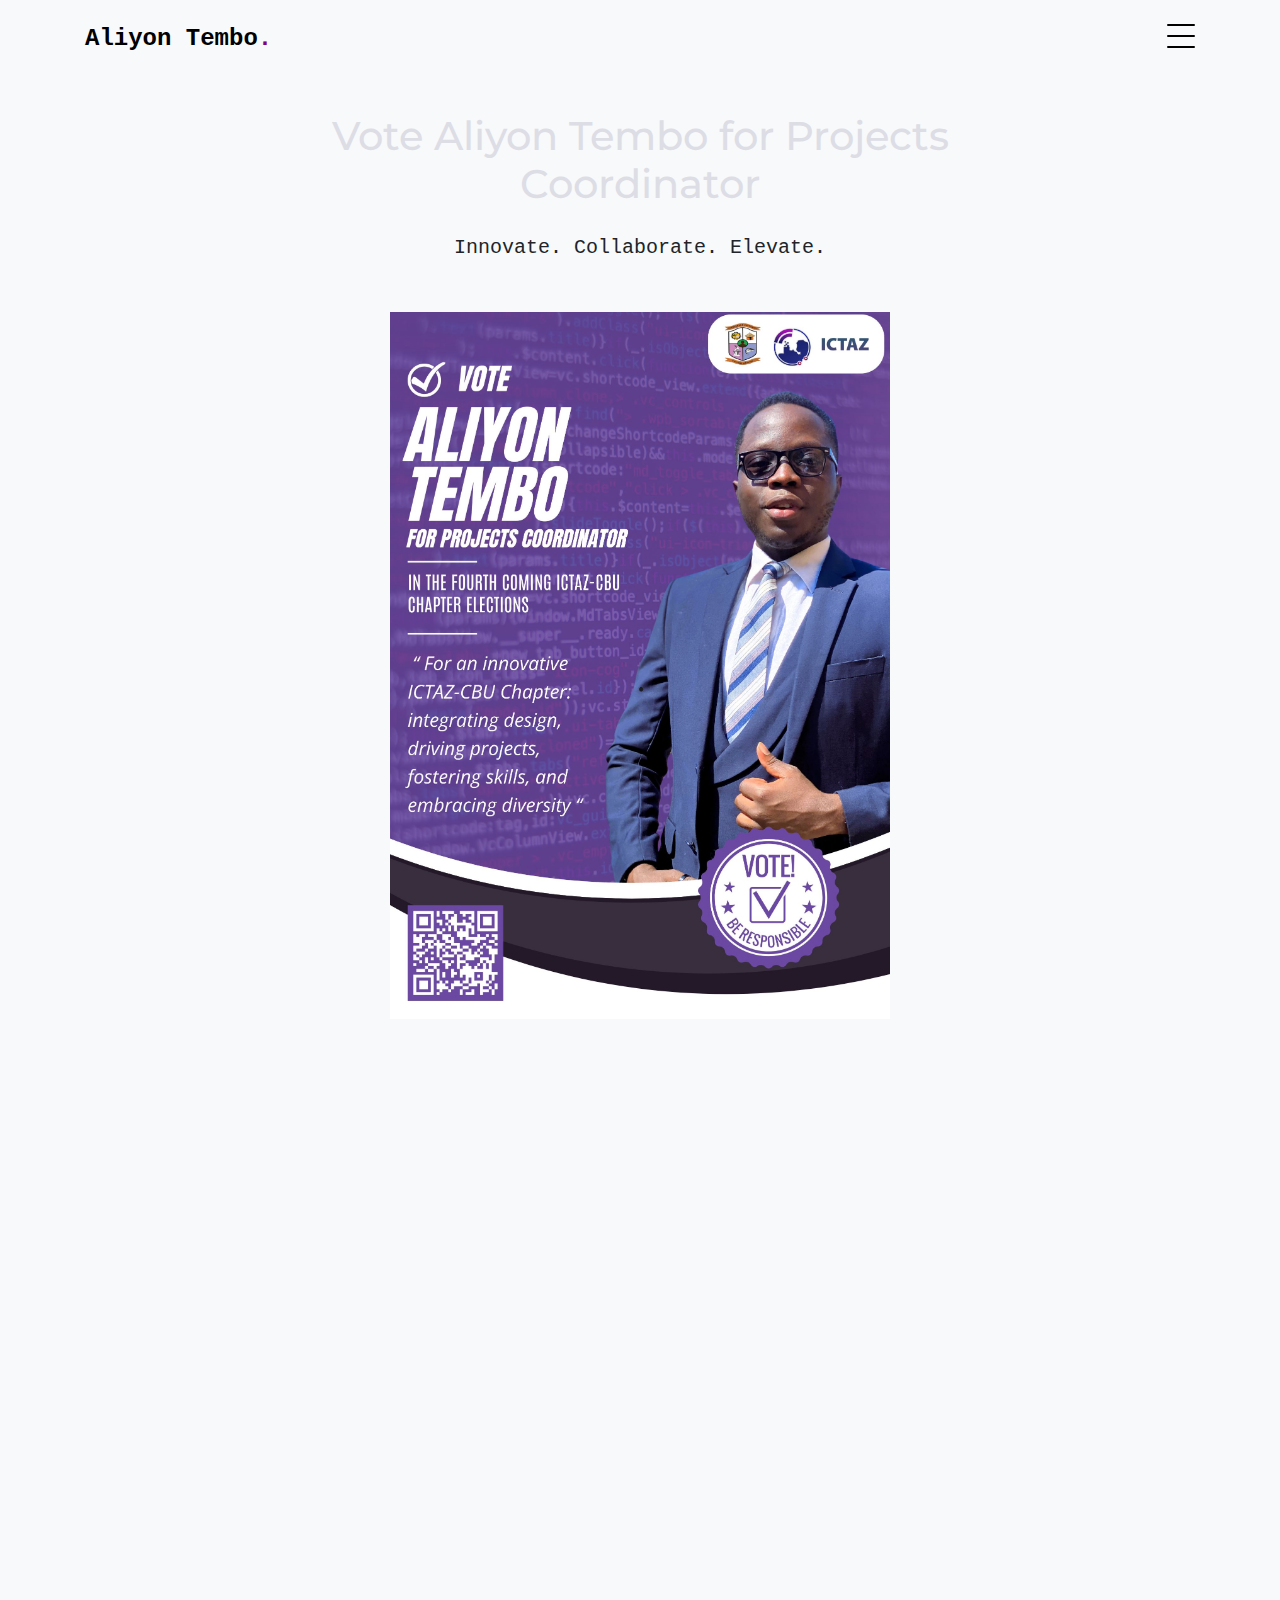
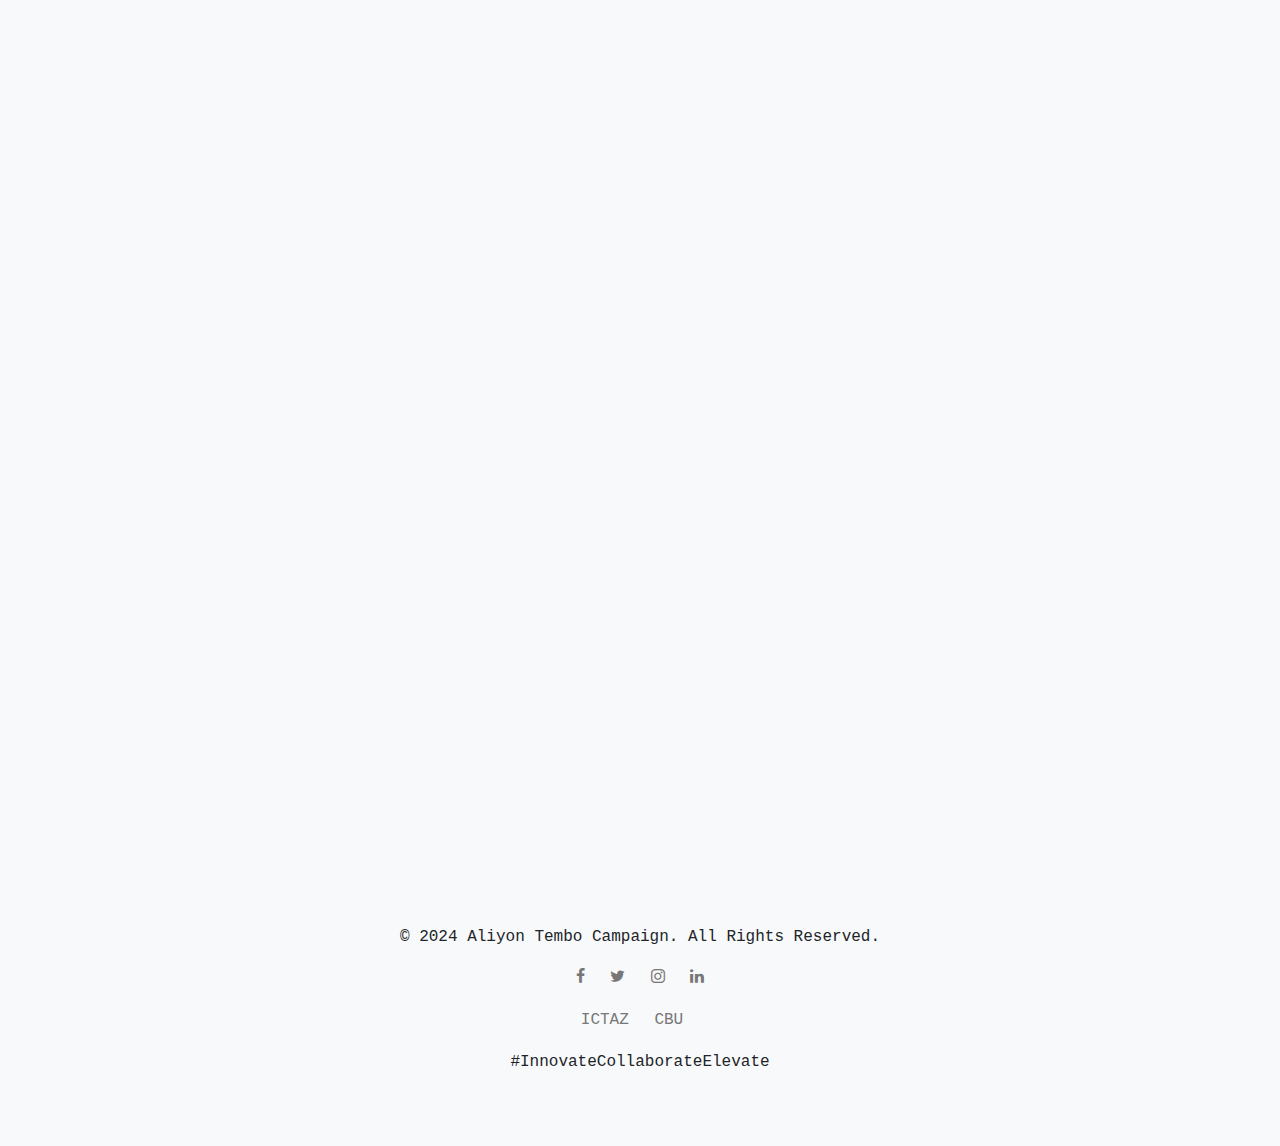
==== campaign.html @ f23f5f71 "updates" ====
<!doctype html>
<html lang="en">

<head>
  <meta charset="utf-8">
  <meta name="viewport" content="width=device-width, initial-scale=1, shrink-to-fit=no">
  <meta name="author" content="Aliyon Tembo">
  <link rel="shortcut icon" href="favicon.png">

  <meta name="description" content="Vote Aliyon Tembo for ICTAZ-CBU Projects Coordinator" />
  <meta name="keywords" content="Aliyon Tembo, ICTAZ-CBU, Projects Coordinator, Election" />

  <link rel="preconnect" href="https://fonts.googleapis.com">
  <link rel="preconnect" href="https://fonts.gstatic.com" crossorigin>
  <link href="https://fonts.googleapis.com/css2?family=Montserrat:wght@400;700&family=PT+Mono&display=swap" rel="stylesheet">

  <link rel="stylesheet" href="css/bootstrap.min.css">
  <link rel="stylesheet" href="css/owl.carousel.min.css">
  <link rel="stylesheet" href="css/owl.theme.default.min.css">
  <link rel="stylesheet" href="css/jquery.fancybox.min.css">
  <link rel="stylesheet" href="fonts/icomoon/style.css">
  <link rel="stylesheet" href="fonts/flaticon/font/flaticon.css">
  <link rel="stylesheet" href="css/aos.css">
  <link rel="stylesheet" href="css/style.css">

  <title>Vote Aliyon Tembo for ICTAZ-CBU Projects Coordinator</title>
  
  <style>
    :root {
      --primary-color: #800080; /* Purple color scheme */
    }
    body {
      background-color: #f8f9fa;
    }
    .bg-primary {
      background-color: var(--primary-color) !important;
    }
    .text-primary {
      color: var(--primary-color) !important;
    }
    .btn-primary {
      background-color: var(--primary-color);
      border-color: var(--primary-color);
    }
    .btn-primary:hover {
      background-color: #660066;
      border-color: #660066;
    }
  </style>
</head>

<body data-spy="scroll" data-target=".site-navbar-target" data-offset="100">

  <div class="site-wrap">

    <div class="site-mobile-menu site-navbar-target">
      <div class="site-mobile-menu-header">
        <div class="site-mobile-menu-close">
          <span class="icofont-close js-menu-toggle"></span>
        </div>
      </div>
      <div class="site-mobile-menu-body"></div>
    </div>
  
    <nav class="site-nav dark mb-5 site-navbar-target">
      <div class="container">
        <div class="site-navigation">
          <a href="#home" class="logo m-0">Aliyon Tembo<span class="text-primary">.</span></a>

          <ul class="js-clone-nav d-none d-lg-inline-none site-menu float-right">
            <li><a href="#home" class="nav-link">Home</a></li>
            <li><a href="#about" class="nav-link">About Aliyon</a></li>
            <li><a href="#vision" class="nav-link">Vision & Goals</a></li>
            <li><a href="#projects" class="nav-link">Projects & Experience</a></li>
            <li><a href="#get-involved" class="nav-link">Get Involved</a></li>
            <li><a href="#contact" class="nav-link">Contact</a></li>
          </ul>

          <a href="#" class="burger ml-auto float-right site-menu-toggle js-menu-toggle d-inline-block d-lg-inline-block" data-toggle="collapse" data-target="#main-navbar">
            <span></span>
          </a>
        </div>
      </div>
    </nav>

    <div class="untree_co-section" id="home">
      <div class="container">
        <div class="row justify-content-center text-center">
          <div class="col-lg-8">
            <h1 class="mb-4" data-aos="fade-up" data-aos-delay="0">Vote Aliyon Tembo for Projects Coordinator</h1>
            <p class="lead mb-5" data-aos="fade-up" data-aos-delay="100">Innovate. Collaborate. Elevate.</p>
            
            <div class="mb-5" data-aos="fade-up" data-aos-delay="200">
              <img src="images/campaign.jpg" alt="Aliyon Tembo" class="img-fluid" style="max-width: 500px;">
            </div>

            <div id="countdown" class="row mb-5">
              <div class="col-6 col-md-3 mb-4" data-aos="fade-up" data-aos-delay="200">
                <div class="card">
                  <div class="card-body">
                    <span id="days" class="h1"></span>
                    <p class="mb-0">Days</p>
                  </div>
                </div>
              </div>
              <div class="col-6 col-md-3 mb-4" data-aos="fade-up" data-aos-delay="300">
                <div class="card">
                  <div class="card-body">
                    <span id="hours" class="h1"></span>
                    <p class="mb-0">Hours</p>
                  </div>
                </div>
              </div>
              <div class="col-6 col-md-3 mb-4" data-aos="fade-up" data-aos-delay="400">
                <div class="card">
                  <div class="card-body">
                    <span id="minutes" class="h1"></span>
                    <p class="mb-0">Minutes</p>
                  </div>
                </div>
              </div>
              <div class="col-6 col-md-3 mb-4" data-aos="fade-up" data-aos-delay="500">
                <div class="card">
                  <div class="card-body">
                    <span id="seconds" class="h1"></span>
                    <p class="mb-0">Seconds</p>
                  </div>
                </div>
              </div>
            </div>
          </div>
        </div>
      </div>
    </div>

    <div class="untree_co-section bg-light" id="about">
      <div class="container">
        <div class="row justify-content-center text-center mb-5">
          <div class="col-lg-8">
            <h2 class="mb-4" data-aos="fade-up" data-aos-delay="0">About Aliyon</h2>
            <p data-aos="fade-up" data-aos-delay="100">Aliyon Tembo is a second-year Computer Engineering student with a passion for technology and innovation. As a UI/UX Designer and Fullstack Developer, Aliyon brings a wealth of experience to the role of Projects Coordinator. Currently serving as a Product Designer at TechIQ, Aliyon is well-equipped to lead ICTAZ-CBU into a new era of technological advancement.</p>
          </div>
        </div>
      </div>
    </div>

    <div class="untree_co-section" id="vision">
      <div class="container">
        <div class="row justify-content-center text-center mb-5">
          <div class="col-lg-8">
            <h2 class="mb-4" data-aos="fade-up" data-aos-delay="0">Vision & Goals</h2>
            <ul class="list-unstyled" data-aos="fade-up" data-aos-delay="100">
              <li>Launching impactful projects</li>
              <li>Fostering innovation</li>
              <li>Building strategic partnerships</li>
              <li>Promoting inclusive skill development</li>
              <li>Championing diversity and inclusion</li>
            </ul>
            <p data-aos="fade-up" data-aos-delay="200">Our ultimate goal is to position ICTAZ-CBU as a leader in technology and innovation, setting new standards for excellence in the field.</p>
          </div>
        </div>
      </div>
    </div>

    <div class="untree_co-section bg-light" id="projects">
      <div class="container">
        <div class="row justify-content-center text-center mb-5">
          <div class="col-lg-8">
            <h2 class="mb-4" data-aos="fade-up" data-aos-delay="0">Projects & Experience</h2>
            <p data-aos="fade-up" data-aos-delay="100">Aliyon has a proven track record of leading successful projects, including the NIKE Dropshipping project in Sweden. This international experience demonstrates Aliyon's ability to manage complex initiatives and collaborate across borders.</p>
            <!-- Add more projects and experiences here -->
          </div>
        </div>
      </div>
    </div>

    <div class="untree_co-section" id="get-involved">
      <div class="container">
        <div class="row justify-content-center text-center mb-5">
          <div class="col-lg-8">
            <h2 class="mb-4" data-aos="fade-up" data-aos-delay="0">Get Involved</h2>
            <p data-aos="fade-up" data-aos-delay="100">Join our campaign and help shape the future of ICTAZ-CBU! Sign up to volunteer or support our initiatives.</p>
            <form class="subscribe-form" data-aos="fade-up" data-aos-delay="200">
              <div class="form-group">
                <input type="email" class="form-control" placeholder="Enter your email">
                <button type="submit" class="btn btn-primary">Join the Team</button>
              </div>
            </form>
          </div>
        </div>
      </div>
    </div>

    <div class="untree_co-section bg-light" id="contact">
      <div class="container">
        <div class="row justify-content-center text-center mb-5">
          <div class="col-lg-8">
            <h2 class="mb-4" data-aos="fade-up" data-aos-delay="0">Contact Us</h2>
            <p data-aos="fade-up" data-aos-delay="100">Have questions or want to learn more? Get in touch with us!</p>
            <form class="contact-form" data-aos="fade-up" data-aos-delay="200">
              <div class="form-group">
                <input type="text" class="form-control" placeholder="Your Name">
              </div>
              <div class="form-group">
                <input type="email" class="form-control" placeholder="Your Email">
              </div>
              <div class="form-group">
                <textarea class="form-control" rows="5" placeholder="Your Message"></textarea>
              </div>
              <button type="submit" class="btn btn-primary">Send Message</button>
            </form>
          </div>
        </div>
      </div>
    </div>

    <div class="site-footer">
      <div class="container">
        <div class="row mt-5">
          <div class="col-12 text-center">
            <p class="mb-0">&copy; 2024 Aliyon Tembo Campaign. All Rights Reserved.</p>
            <p class="mb-0 mt-3">
              <a href="#" class="mr-3"><span class="icon-facebook"></span></a>
              <a href="#" class="mr-3"><span class="icon-twitter"></span></a>
              <a href="#" class="mr-3"><span class="icon-instagram"></span></a>
              <a href="#"><span class="icon-linkedin"></span></a>
            </p>
            <p class="mb-0 mt-3">
              <a href="https://ictaz.org/" target="_blank" class="mr-3">ICTAZ</a>
              <a href="https://www.cbu.ac.zm/" target="_blank" class="mr-3">CBU</a>
            </p>
            <p class="mb-0 mt-3">#InnovateCollaborateElevate</p>
          </div>
        </div>
      </div>
    </div>

  </div>

  <script src="js/jquery-3.4.1.min.js"></script>
  <script src="js/popper.min.js"></script>
  <script src="js/bootstrap.min.js"></script>
  <script src="js/owl.carousel.min.js"></script>
  <script src="js/aos.js"></script>
  <script src="js/custom.js"></script>
  
  <script>
    // Set the date we're counting down to (replace with actual election date)
    var countDownDate = new Date("August 9, 2024 00:00:00").getTime();

    // Update the countdown every 1 second
    var x = setInterval(function() {
      var now = new Date().getTime();
      var distance = countDownDate - now;

      var days = Math.floor(distance / (1000 * 60 * 60 * 24));
      var hours = Math.floor((distance % (1000 * 60 * 60 * 24)) / (1000 * 60 * 60));
      var minutes = Math.floor((distance % (1000 * 60 * 60)) / (1000 * 60));
      var seconds = Math.floor((distance % (1000 * 60)) / 1000);

      document.getElementById("days").innerHTML = days;
      document.getElementById("hours").innerHTML = hours;
      document.getElementById("minutes").innerHTML = minutes;
      document.getElementById("seconds").innerHTML = seconds;

      if (distance < 0) {
        clearInterval(x);
        document.getElementById("countdown").innerHTML = "ELECTION DAY";
      }
    }, 1000);
  </script>

</body>

</html>
---- fonts/icomoon/style.css ----
@font-face {
  font-family: 'icomoon';
  src:  url('fonts/icomoon.eot?10si43');
  src:  url('fonts/icomoon.eot?10si43#iefix') format('embedded-opentype'),
    url('fonts/icomoon.ttf?10si43') format('truetype'),
    url('fonts/icomoon.woff?10si43') format('woff'),
    url('fonts/icomoon.svg?10si43#icomoon') format('svg');
  font-weight: normal;
  font-style: normal;
}

[class^="icon-"], [class*=" icon-"] {
  /* use !important to prevent issues with browser extensions that change fonts */
  font-family: 'icomoon' !important;
  speak: none;
  font-style: normal;
  font-weight: normal;
  font-variant: normal;
  text-transform: none;
  line-height: 1;

  /* Better Font Rendering =========== */
  -webkit-font-smoothing: antialiased;
  -moz-osx-font-smoothing: grayscale;
}

.icon-asterisk:before {
  content: "\f069";
}
.icon-plus:before {
  content: "\f067";
}
.icon-question:before {
  content: "\f128";
}
.icon-minus:before {
  content: "\f068";
}
.icon-glass:before {
  content: "\f000";
}
.icon-music:before {
  content: "\f001";
}
.icon-search:before {
  content: "\f002";
}
.icon-envelope-o:before {
  content: "\f003";
}
.icon-heart:before {
  content: "\f004";
}
.icon-star:before {
  content: "\f005";
}
.icon-star-o:before {
  content: "\f006";
}
.icon-user:before {
  content: "\f007";
}
.icon-film:before {
  content: "\f008";
}
.icon-th-large:before {
  content: "\f009";
}
.icon-th:before {
  content: "\f00a";
}
.icon-th-list:before {
  content: "\f00b";
}
.icon-check:before {
  content: "\f00c";
}
.icon-close:before {
  content: "\f00d";
}
.icon-remove:before {
  content: "\f00d";
}
.icon-times:before {
  content: "\f00d";
}
.icon-search-plus:before {
  content: "\f00e";
}
.icon-search-minus:before {
  content: "\f010";
}
.icon-power-off:before {
  content: "\f011";
}
.icon-signal:before {
  content: "\f012";
}
.icon-cog:before {
  content: "\f013";
}
.icon-gear:before {
  content: "\f013";
}
.icon-trash-o:before {
  content: "\f014";
}
.icon-home:before {
  content: "\f015";
}
.icon-file-o:before {
  content: "\f016";
}
.icon-clock-o:before {
  content: "\f017";
}
.icon-road:before {
  content: "\f018";
}
.icon-download:before {
  content: "\f019";
}
.icon-arrow-circle-o-down:before {
  content: "\f01a";
}
.icon-arrow-circle-o-up:before {
  content: "\f01b";
}
.icon-inbox:before {
  content: "\f01c";
}
.icon-play-circle-o:before {
  content: "\f01d";
}
.icon-repeat:before {
  content: "\f01e";
}
.icon-rotate-right:before {
  content: "\f01e";
}
.icon-refresh:before {
  content: "\f021";
}
.icon-list-alt:before {
  content: "\f022";
}
.icon-lock:before {
  content: "\f023";
}
.icon-flag:before {
  content: "\f024";
}
.icon-headphones:before {
  content: "\f025";
}
.icon-volume-off:before {
  content: "\f026";
}
.icon-volume-down:before {
  content: "\f027";
}
.icon-volume-up:before {
  content: "\f028";
}
.icon-qrcode:before {
  content: "\f029";
}
.icon-barcode:before {
  content: "\f02a";
}
.icon-tag:before {
  content: "\f02b";
}
.icon-tags:before {
  content: "\f02c";
}
.icon-book:before {
  content: "\f02d";
}
.icon-bookmark:before {
  content: "\f02e";
}
.icon-print:before {
  content: "\f02f";
}
.icon-camera:before {
  content: "\f030";
}
.icon-font:before {
  content: "\f031";
}
.icon-bold:before {
  content: "\f032";
}
.icon-italic:before {
  content: "\f033";
}
.icon-text-height:before {
  content: "\f034";
}
.icon-text-width:before {
  content: "\f035";
}
.icon-align-left:before {
  content: "\f036";
}
.icon-align-center:before {
  content: "\f037";
}
.icon-align-right:before {
  content: "\f038";
}
.icon-align-justify:before {
  content: "\f039";
}
.icon-list:before {
  content: "\f03a";
}
.icon-dedent:before {
  content: "\f03b";
}
.icon-outdent:before {
  content: "\f03b";
}
.icon-indent:before {
  content: "\f03c";
}
.icon-video-camera:before {
  content: "\f03d";
}
.icon-image:before {
  content: "\f03e";
}
.icon-photo:before {
  content: "\f03e";
}
.icon-picture-o:before {
  content: "\f03e";
}
.icon-pencil:before {
  content: "\f040";
}
.icon-map-marker:before {
  content: "\f041";
}
.icon-adjust:before {
  content: "\f042";
}
.icon-tint:before {
  content: "\f043";
}
.icon-edit:before {
  content: "\f044";
}
.icon-pencil-square-o:before {
  content: "\f044";
}
.icon-share-square-o:before {
  content: "\f045";
}
.icon-check-square-o:before {
  content: "\f046";
}
.icon-arrows:before {
  content: "\f047";
}
.icon-step-backward:before {
  content: "\f048";
}
.icon-fast-backward:before {
  content: "\f049";
}
.icon-backward:before {
  content: "\f04a";
}
.icon-play:before {
  content: "\f04b";
}
.icon-pause:before {
  content: "\f04c";
}
.icon-stop:before {
  content: "\f04d";
}
.icon-forward:before {
  content: "\f04e";
}
.icon-fast-forward:before {
  content: "\f050";
}
.icon-step-forward:before {
  content: "\f051";
}
.icon-eject:before {
  content: "\f052";
}
.icon-chevron-left:before {
  content: "\f053";
}
.icon-chevron-right:before {
  content: "\f054";
}
.icon-plus-circle:before {
  content: "\f055";
}
.icon-minus-circle:before {
  content: "\f056";
}
.icon-times-circle:before {
  content: "\f057";
}
.icon-check-circle:before {
  content: "\f058";
}
.icon-question-circle:before {
  content: "\f059";
}
.icon-info-circle:before {
  content: "\f05a";
}
.icon-crosshairs:before {
  content: "\f05b";
}
.icon-times-circle-o:before {
  content: "\f05c";
}
.icon-check-circle-o:before {
  content: "\f05d";
}
.icon-ban:before {
  content: "\f05e";
}
.icon-arrow-left:before {
  content: "\f060";
}
.icon-arrow-right:before {
  content: "\f061";
}
.icon-arrow-up:before {
  content: "\f062";
}
.icon-arrow-down:before {
  content: "\f063";
}
.icon-mail-forward:before {
  content: "\f064";
}
.icon-share:before {
  content: "\f064";
}
.icon-expand:before {
  content: "\f065";
}
.icon-compress:before {
  content: "\f066";
}
.icon-exclamation-circle:before {
  content: "\f06a";
}
.icon-gift:before {
  content: "\f06b";
}
.icon-leaf:before {
  content: "\f06c";
}
.icon-fire:before {
  content: "\f06d";
}
.icon-eye:before {
  content: "\f06e";
}
.icon-eye-slash:before {
  content: "\f070";
}
.icon-exclamation-triangle:before {
  content: "\f071";
}
.icon-warning:before {
  content: "\f071";
}
.icon-plane:before {
  content: "\f072";
}
.icon-calendar:before {
  content: "\f073";
}
.icon-random:before {
  content: "\f074";
}
.icon-comment:before {
  content: "\f075";
}
.icon-magnet:before {
  content: "\f076";
}
.icon-chevron-up:before {
  content: "\f077";
}
.icon-chevron-down:before {
  content: "\f078";
}
.icon-retweet:before {
  content: "\f079";
}
.icon-shopping-cart:before {
  content: "\f07a";
}
.icon-folder:before {
  content: "\f07b";
}
.icon-folder-open:before {
  content: "\f07c";
}
.icon-arrows-v:before {
  content: "\f07d";
}
.icon-arrows-h:before {
  content: "\f07e";
}
.icon-bar-chart:before {
  content: "\f080";
}
.icon-bar-chart-o:before {
  content: "\f080";
}
.icon-twitter-square:before {
  content: "\f081";
}
.icon-facebook-square:before {
  content: "\f082";
}
.icon-camera-retro:before {
  content: "\f083";
}
.icon-key:before {
  content: "\f084";
}
.icon-cogs:before {
  content: "\f085";
}
.icon-gears:before {
  content: "\f085";
}
.icon-comments:before {
  content: "\f086";
}
.icon-thumbs-o-up:before {
  content: "\f087";
}
.icon-thumbs-o-down:before {
  content: "\f088";
}
.icon-star-half:before {
  content: "\f089";
}
.icon-heart-o:before {
  content: "\f08a";
}
.icon-sign-out:before {
  content: "\f08b";
}
.icon-linkedin-square:before {
  content: "\f08c";
}
.icon-thumb-tack:before {
  content: "\f08d";
}
.icon-external-link:before {
  content: "\f08e";
}
.icon-sign-in:before {
  content: "\f090";
}
.icon-trophy:before {
  content: "\f091";
}
.icon-github-square:before {
  content: "\f092";
}
.icon-upload:before {
  content: "\f093";
}
.icon-lemon-o:before {
  content: "\f094";
}
.icon-phone:before {
  content: "\f095";
}
.icon-square-o:before {
  content: "\f096";
}
.icon-bookmark-o:before {
  content: "\f097";
}
.icon-phone-square:before {
  content: "\f098";
}
.icon-twitter:before {
  content: "\f099";
}
.icon-facebook:before {
  content: "\f09a";
}
.icon-facebook-f:before {
  content: "\f09a";
}
.icon-github:before {
  content: "\f09b";
}
.icon-unlock:before {
  content: "\f09c";
}
.icon-credit-card:before {
  content: "\f09d";
}
.icon-feed:before {
  content: "\f09e";
}
.icon-rss:before {
  content: "\f09e";
}
.icon-hdd-o:before {
  content: "\f0a0";
}
.icon-bullhorn:before {
  content: "\f0a1";
}
.icon-bell-o:before {
  content: "\f0a2";
}
.icon-certificate:before {
  content: "\f0a3";
}
.icon-hand-o-right:before {
  content: "\f0a4";
}
.icon-hand-o-left:before {
  content: "\f0a5";
}
.icon-hand-o-up:before {
  content: "\f0a6";
}
.icon-hand-o-down:before {
  content: "\f0a7";
}
.icon-arrow-circle-left:before {
  content: "\f0a8";
}
.icon-arrow-circle-right:before {
  content: "\f0a9";
}
.icon-arrow-circle-up:before {
  content: "\f0aa";
}
.icon-arrow-circle-down:before {
  content: "\f0ab";
}
.icon-globe:before {
  content: "\f0ac";
}
.icon-wrench:before {
  content: "\f0ad";
}
.icon-tasks:before {
  content: "\f0ae";
}
.icon-filter:before {
  content: "\f0b0";
}
.icon-briefcase:before {
  content: "\f0b1";
}
.icon-arrows-alt:before {
  content: "\f0b2";
}
.icon-group:before {
  content: "\f0c0";
}
.icon-users:before {
  content: "\f0c0";
}
.icon-chain:before {
  content: "\f0c1";
}
.icon-link:before {
  content: "\f0c1";
}
.icon-cloud:before {
  content: "\f0c2";
}
.icon-flask:before {
  content: "\f0c3";
}
.icon-cut:before {
  content: "\f0c4";
}
.icon-scissors:before {
  content: "\f0c4";
}
.icon-copy:before {
  content: "\f0c5";
}
.icon-files-o:before {
  content: "\f0c5";
}
.icon-paperclip:before {
  content: "\f0c6";
}
.icon-floppy-o:before {
  content: "\f0c7";
}
.icon-save:before {
  content: "\f0c7";
}
.icon-square:before {
  content: "\f0c8";
}
.icon-bars:before {
  content: "\f0c9";
}
.icon-navicon:before {
  content: "\f0c9";
}
.icon-reorder:before {
  content: "\f0c9";
}
.icon-list-ul:before {
  content: "\f0ca";
}
.icon-list-ol:before {
  content: "\f0cb";
}
.icon-strikethrough:before {
  content: "\f0cc";
}
.icon-underline:before {
  content: "\f0cd";
}
.icon-table:before {
  content: "\f0ce";
}
.icon-magic:before {
  content: "\f0d0";
}
.icon-truck:before {
  content: "\f0d1";
}
.icon-pinterest:before {
  content: "\f0d2";
}
.icon-pinterest-square:before {
  content: "\f0d3";
}
.icon-google-plus-square:before {
  content: "\f0d4";
}
.icon-google-plus:before {
  content: "\f0d5";
}
.icon-money:before {
  content: "\f0d6";
}
.icon-caret-down:before {
  content: "\f0d7";
}
.icon-caret-up:before {
  content: "\f0d8";
}
.icon-caret-left:before {
  content: "\f0d9";
}
.icon-caret-right:before {
  content: "\f0da";
}
.icon-columns:before {
  content: "\f0db";
}
.icon-sort:before {
  content: "\f0dc";
}
.icon-unsorted:before {
  content: "\f0dc";
}
.icon-sort-desc:before {
  content: "\f0dd";
}
.icon-sort-down:before {
  content: "\f0dd";
}
.icon-sort-asc:before {
  content: "\f0de";
}
.icon-sort-up:before {
  content: "\f0de";
}
.icon-envelope:before {
  content: "\f0e0";
}
.icon-linkedin:before {
  content: "\f0e1";
}
.icon-rotate-left:before {
  content: "\f0e2";
}
.icon-undo:before {
  content: "\f0e2";
}
.icon-gavel:before {
  content: "\f0e3";
}
.icon-legal:before {
  content: "\f0e3";
}
.icon-dashboard:before {
  content: "\f0e4";
}
.icon-tachometer:before {
  content: "\f0e4";
}
.icon-comment-o:before {
  content: "\f0e5";
}
.icon-comments-o:before {
  content: "\f0e6";
}
.icon-bolt:before {
  content: "\f0e7";
}
.icon-flash:before {
  content: "\f0e7";
}
.icon-sitemap:before {
  content: "\f0e8";
}
.icon-umbrella:before {
  content: "\f0e9";
}
.icon-clipboard:before {
  content: "\f0ea";
}
.icon-paste:before {
  content: "\f0ea";
}
.icon-lightbulb-o:before {
  content: "\f0eb";
}
.icon-exchange:before {
  content: "\f0ec";
}
.icon-cloud-download:before {
  content: "\f0ed";
}
.icon-cloud-upload:before {
  content: "\f0ee";
}
.icon-user-md:before {
  content: "\f0f0";
}
.icon-stethoscope:before {
  content: "\f0f1";
}
.icon-suitcase:before {
  content: "\f0f2";
}
.icon-bell:before {
  content: "\f0f3";
}
.icon-coffee:before {
  content: "\f0f4";
}
.icon-cutlery:before {
  content: "\f0f5";
}
.icon-file-text-o:before {
  content: "\f0f6";
}
.icon-building-o:before {
  content: "\f0f7";
}
.icon-hospital-o:before {
  content: "\f0f8";
}
.icon-ambulance:before {
  content: "\f0f9";
}
.icon-medkit:before {
  content: "\f0fa";
}
.icon-fighter-jet:before {
  content: "\f0fb";
}
.icon-beer:before {
  content: "\f0fc";
}
.icon-h-square:before {
  content: "\f0fd";
}
.icon-plus-square:before {
  content: "\f0fe";
}
.icon-angle-double-left:before {
  content: "\f100";
}
.icon-angle-double-right:before {
  content: "\f101";
}
.icon-angle-double-up:before {
  content: "\f102";
}
.icon-angle-double-down:before {
  content: "\f103";
}
.icon-angle-left:before {
  content: "\f104";
}
.icon-angle-right:before {
  content: "\f105";
}
.icon-angle-up:before {
  content: "\f106";
}
.icon-angle-down:before {
  content: "\f107";
}
.icon-desktop:before {
  content: "\f108";
}
.icon-laptop:before {
  content: "\f109";
}
.icon-tablet:before {
  content: "\f10a";
}
.icon-mobile:before {
  content: "\f10b";
}
.icon-mobile-phone:before {
  content: "\f10b";
}
.icon-circle-o:before {
  content: "\f10c";
}
.icon-quote-left:before {
  content: "\f10d";
}
.icon-quote-right:before {
  content: "\f10e";
}
.icon-spinner:before {
  content: "\f110";
}
.icon-circle:before {
  content: "\f111";
}
.icon-mail-reply:before {
  content: "\f112";
}
.icon-reply:before {
  content: "\f112";
}
.icon-github-alt:before {
  content: "\f113";
}
.icon-folder-o:before {
  content: "\f114";
}
.icon-folder-open-o:before {
  content: "\f115";
}
.icon-smile-o:before {
  content: "\f118";
}
.icon-frown-o:before {
  content: "\f119";
}
.icon-meh-o:before {
  content: "\f11a";
}
.icon-gamepad:before {
  content: "\f11b";
}
.icon-keyboard-o:before {
  content: "\f11c";
}
.icon-flag-o:before {
  content: "\f11d";
}
.icon-flag-checkered:before {
  content: "\f11e";
}
.icon-terminal:before {
  content: "\f120";
}
.icon-code:before {
  content: "\f121";
}
.icon-mail-reply-all:before {
  content: "\f122";
}
.icon-reply-all:before {
  content: "\f122";
}
.icon-star-half-empty:before {
  content: "\f123";
}
.icon-star-half-full:before {
  content: "\f123";
}
.icon-star-half-o:before {
  content: "\f123";
}
.icon-location-arrow:before {
  content: "\f124";
}
.icon-crop:before {
  content: "\f125";
}
.icon-code-fork:before {
  content: "\f126";
}
.icon-chain-broken:before {
  content: "\f127";
}
.icon-unlink:before {
  content: "\f127";
}
.icon-info:before {
  content: "\f129";
}
.icon-exclamation:before {
  content: "\f12a";
}
.icon-superscript:before {
  content: "\f12b";
}
.icon-subscript:before {
  content: "\f12c";
}
.icon-eraser:before {
  content: "\f12d";
}
.icon-puzzle-piece:before {
  content: "\f12e";
}
.icon-microphone:before {
  content: "\f130";
}
.icon-microphone-slash:before {
  content: "\f131";
}
.icon-shield:before {
  content: "\f132";
}
.icon-calendar-o:before {
  content: "\f133";
}
.icon-fire-extinguisher:before {
  content: "\f134";
}
.icon-rocket:before {
  content: "\f135";
}
.icon-maxcdn:before {
  content: "\f136";
}
.icon-chevron-circle-left:before {
  content: "\f137";
}
.icon-chevron-circle-right:before {
  content: "\f138";
}
.icon-chevron-circle-up:before {
  content: "\f139";
}
.icon-chevron-circle-down:before {
  content: "\f13a";
}
.icon-html5:before {
  content: "\f13b";
}
.icon-css3:before {
  content: "\f13c";
}
.icon-anchor:before {
  content: "\f13d";
}
.icon-unlock-alt:before {
  content: "\f13e";
}
.icon-bullseye:before {
  content: "\f140";
}
.icon-ellipsis-h:before {
  content: "\f141";
}
.icon-ellipsis-v:before {
  content: "\f142";
}
.icon-rss-square:before {
  content: "\f143";
}
.icon-play-circle:before {
  content: "\f144";
}
.icon-ticket:before {
  content: "\f145";
}
.icon-minus-square:before {
  content: "\f146";
}
.icon-minus-square-o:before {
  content: "\f147";
}
.icon-level-up:before {
  content: "\f148";
}
.icon-level-down:before {
  content: "\f149";
}
.icon-check-square:before {
  content: "\f14a";
}
.icon-pencil-square:before {
  content: "\f14b";
}
.icon-external-link-square:before {
  content: "\f14c";
}
.icon-share-square:before {
  content: "\f14d";
}
.icon-compass:before {
  content: "\f14e";
}
.icon-caret-square-o-down:before {
  content: "\f150";
}
.icon-toggle-down:before {
  content: "\f150";
}
.icon-caret-square-o-up:before {
  content: "\f151";
}
.icon-toggle-up:before {
  content: "\f151";
}
.icon-caret-square-o-right:before {
  content: "\f152";
}
.icon-toggle-right:before {
  content: "\f152";
}
.icon-eur:before {
  content: "\f153";
}
.icon-euro:before {
  content: "\f153";
}
.icon-gbp:before {
  content: "\f154";
}
.icon-dollar:before {
  content: "\f155";
}
.icon-usd:before {
  content: "\f155";
}
.icon-inr:before {
  content: "\f156";
}
.icon-rupee:before {
  content: "\f156";
}
.icon-cny:before {
  content: "\f157";
}
.icon-jpy:before {
  content: "\f157";
}
.icon-rmb:before {
  content: "\f157";
}
.icon-yen:before {
  content: "\f157";
}
.icon-rouble:before {
  content: "\f158";
}
.icon-rub:before {
  content: "\f158";
}
.icon-ruble:before {
  content: "\f158";
}
.icon-krw:before {
  content: "\f159";
}
.icon-won:before {
  content: "\f159";
}
.icon-bitcoin:before {
  content: "\f15a";
}
.icon-btc:before {
  content: "\f15a";
}
.icon-file:before {
  content: "\f15b";
}
.icon-file-text:before {
  content: "\f15c";
}
.icon-sort-alpha-asc:before {
  content: "\f15d";
}
.icon-sort-alpha-desc:before {
  content: "\f15e";
}
.icon-sort-amount-asc:before {
  content: "\f160";
}
.icon-sort-amount-desc:before {
  content: "\f161";
}
.icon-sort-numeric-asc:before {
  content: "\f162";
}
.icon-sort-numeric-desc:before {
  content: "\f163";
}
.icon-thumbs-up:before {
  content: "\f164";
}
.icon-thumbs-down:before {
  content: "\f165";
}
.icon-youtube-square:before {
  content: "\f166";
}
.icon-youtube:before {
  content: "\f167";
}
.icon-xing:before {
  content: "\f168";
}
.icon-xing-square:before {
  content: "\f169";
}
.icon-youtube-play:before {
  content: "\f16a";
}
.icon-dropbox:before {
  content: "\f16b";
}
.icon-stack-overflow:before {
  content: "\f16c";
}
.icon-instagram:before {
  content: "\f16d";
}
.icon-flickr:before {
  content: "\f16e";
}
.icon-adn:before {
  content: "\f170";
}
.icon-bitbucket:before {
  content: "\f171";
}
.icon-bitbucket-square:before {
  content: "\f172";
}
.icon-tumblr:before {
  content: "\f173";
}
.icon-tumblr-square:before {
  content: "\f174";
}
.icon-long-arrow-down:before {
  content: "\f175";
}
.icon-long-arrow-up:before {
  content: "\f176";
}
.icon-long-arrow-left:before {
  content: "\f177";
}
.icon-long-arrow-right:before {
  content: "\f178";
}
.icon-apple:before {
  content: "\f179";
}
.icon-windows:before {
  content: "\f17a";
}
.icon-android:before {
  content: "\f17b";
}
.icon-linux:before {
  content: "\f17c";
}
.icon-dribbble:before {
  content: "\f17d";
}
.icon-skype:before {
  content: "\f17e";
}
.icon-foursquare:before {
  content: "\f180";
}
.icon-trello:before {
  content: "\f181";
}
.icon-female:before {
  content: "\f182";
}
.icon-male:before {
  content: "\f183";
}
.icon-gittip:before {
  content: "\f184";
}
.icon-gratipay:before {
  content: "\f184";
}
.icon-sun-o:before {
  content: "\f185";
}
.icon-moon-o:before {
  content: "\f186";
}
.icon-archive:before {
  content: "\f187";
}
.icon-bug:before {
  content: "\f188";
}
.icon-vk:before {
  content: "\f189";
}
.icon-weibo:before {
  content: "\f18a";
}
.icon-renren:before {
  content: "\f18b";
}
.icon-pagelines:before {
  content: "\f18c";
}
.icon-stack-exchange:before {
  content: "\f18d";
}
.icon-arrow-circle-o-right:before {
  content: "\f18e";
}
.icon-arrow-circle-o-left:before {
  content: "\f190";
}
.icon-caret-square-o-left:before {
  content: "\f191";
}
.icon-toggle-left:before {
  content: "\f191";
}
.icon-dot-circle-o:before {
  content: "\f192";
}
.icon-wheelchair:before {
  content: "\f193";
}
.icon-vimeo-square:before {
  content: "\f194";
}
.icon-try:before {
  content: "\f195";
}
.icon-turkish-lira:before {
  content: "\f195";
}
.icon-plus-square-o:before {
  content: "\f196";
}
.icon-space-shuttle:before {
  content: "\f197";
}
.icon-slack:before {
  content: "\f198";
}
.icon-envelope-square:before {
  content: "\f199";
}
.icon-wordpress:before {
  content: "\f19a";
}
.icon-openid:before {
  content: "\f19b";
}
.icon-bank:before {
  content: "\f19c";
}
.icon-institution:before {
  content: "\f19c";
}
.icon-university:before {
  content: "\f19c";
}
.icon-graduation-cap:before {
  content: "\f19d";
}
.icon-mortar-board:before {
  content: "\f19d";
}
.icon-yahoo:before {
  content: "\f19e";
}
.icon-google:before {
  content: "\f1a0";
}
.icon-reddit:before {
  content: "\f1a1";
}
.icon-reddit-square:before {
  content: "\f1a2";
}
.icon-stumbleupon-circle:before {
  content: "\f1a3";
}
.icon-stumbleupon:before {
  content: "\f1a4";
}
.icon-delicious:before {
  content: "\f1a5";
}
.icon-digg:before {
  content: "\f1a6";
}
.icon-pied-piper-pp:before {
  content: "\f1a7";
}
.icon-pied-piper-alt:before {
  content: "\f1a8";
}
.icon-drupal:before {
  content: "\f1a9";
}
.icon-joomla:before {
  content: "\f1aa";
}
.icon-language:before {
  content: "\f1ab";
}
.icon-fax:before {
  content: "\f1ac";
}
.icon-building:before {
  content: "\f1ad";
}
.icon-child:before {
  content: "\f1ae";
}
.icon-paw:before {
  content: "\f1b0";
}
.icon-spoon:before {
  content: "\f1b1";
}
.icon-cube:before {
  content: "\f1b2";
}
.icon-cubes:before {
  content: "\f1b3";
}
.icon-behance:before {
  content: "\f1b4";
}
.icon-behance-square:before {
  content: "\f1b5";
}
.icon-steam:before {
  content: "\f1b6";
}
.icon-steam-square:before {
  content: "\f1b7";
}
.icon-recycle:before {
  content: "\f1b8";
}
.icon-automobile:before {
  content: "\f1b9";
}
.icon-car:before {
  content: "\f1b9";
}
.icon-cab:before {
  content: "\f1ba";
}
.icon-taxi:before {
  content: "\f1ba";
}
.icon-tree:before {
  content: "\f1bb";
}
.icon-spotify:before {
  content: "\f1bc";
}
.icon-deviantart:before {
  content: "\f1bd";
}
.icon-soundcloud:before {
  content: "\f1be";
}
.icon-database:before {
  content: "\f1c0";
}
.icon-file-pdf-o:before {
  content: "\f1c1";
}
.icon-file-word-o:before {
  content: "\f1c2";
}
.icon-file-excel-o:before {
  content: "\f1c3";
}
.icon-file-powerpoint-o:before {
  content: "\f1c4";
}
.icon-file-image-o:before {
  content: "\f1c5";
}
.icon-file-photo-o:before {
  content: "\f1c5";
}
.icon-file-picture-o:before {
  content: "\f1c5";
}
.icon-file-archive-o:before {
  content: "\f1c6";
}
.icon-file-zip-o:before {
  content: "\f1c6";
}
.icon-file-audio-o:before {
  content: "\f1c7";
}
.icon-file-sound-o:before {
  content: "\f1c7";
}
.icon-file-movie-o:before {
  content: "\f1c8";
}
.icon-file-video-o:before {
  content: "\f1c8";
}
.icon-file-code-o:before {
  content: "\f1c9";
}
.icon-vine:before {
  content: "\f1ca";
}
.icon-codepen:before {
  content: "\f1cb";
}
.icon-jsfiddle:before {
  content: "\f1cc";
}
.icon-life-bouy:before {
  content: "\f1cd";
}
.icon-life-buoy:before {
  content: "\f1cd";
}
.icon-life-ring:before {
  content: "\f1cd";
}
.icon-life-saver:before {
  content: "\f1cd";
}
.icon-support:before {
  content: "\f1cd";
}
.icon-circle-o-notch:before {
  content: "\f1ce";
}
.icon-ra:before {
  content: "\f1d0";
}
.icon-rebel:before {
  content: "\f1d0";
}
.icon-resistance:before {
  content: "\f1d0";
}
.icon-empire:before {
  content: "\f1d1";
}
.icon-ge:before {
  content: "\f1d1";
}
.icon-git-square:before {
  content: "\f1d2";
}
.icon-git:before {
  content: "\f1d3";
}
.icon-hacker-news:before {
  content: "\f1d4";
}
.icon-y-combinator-square:before {
  content: "\f1d4";
}
.icon-yc-square:before {
  content: "\f1d4";
}
.icon-tencent-weibo:before {
  content: "\f1d5";
}
.icon-qq:before {
  content: "\f1d6";
}
.icon-wechat:before {
  content: "\f1d7";
}
.icon-weixin:before {
  content: "\f1d7";
}
.icon-paper-plane:before {
  content: "\f1d8";
}
.icon-send:before {
  content: "\f1d8";
}
.icon-paper-plane-o:before {
  content: "\f1d9";
}
.icon-send-o:before {
  content: "\f1d9";
}
.icon-history:before {
  content: "\f1da";
}
.icon-circle-thin:before {
  content: "\f1db";
}
.icon-header:before {
  content: "\f1dc";
}
.icon-paragraph:before {
  content: "\f1dd";
}
.icon-sliders:before {
  content: "\f1de";
}
.icon-share-alt:before {
  content: "\f1e0";
}
.icon-share-alt-square:before {
  content: "\f1e1";
}
.icon-bomb:before {
  content: "\f1e2";
}
.icon-futbol-o:before {
  content: "\f1e3";
}
.icon-soccer-ball-o:before {
  content: "\f1e3";
}
.icon-tty:before {
  content: "\f1e4";
}
.icon-binoculars:before {
  content: "\f1e5";
}
.icon-plug:before {
  content: "\f1e6";
}
.icon-slideshare:before {
  content: "\f1e7";
}
.icon-twitch:before {
  content: "\f1e8";
}
.icon-yelp:before {
  content: "\f1e9";
}
.icon-newspaper-o:before {
  content: "\f1ea";
}
.icon-wifi:before {
  content: "\f1eb";
}
.icon-calculator:before {
  content: "\f1ec";
}
.icon-paypal:before {
  content: "\f1ed";
}
.icon-google-wallet:before {
  content: "\f1ee";
}
.icon-cc-visa:before {
  content: "\f1f0";
}
.icon-cc-mastercard:before {
  content: "\f1f1";
}
.icon-cc-discover:before {
  content: "\f1f2";
}
.icon-cc-amex:before {
  content: "\f1f3";
}
.icon-cc-paypal:before {
  content: "\f1f4";
}
.icon-cc-stripe:before {
  content: "\f1f5";
}
.icon-bell-slash:before {
  content: "\f1f6";
}
.icon-bell-slash-o:before {
  content: "\f1f7";
}
.icon-trash:before {
  content: "\f1f8";
}
.icon-copyright:before {
  content: "\f1f9";
}
.icon-at:before {
  content: "\f1fa";
}
.icon-eyedropper:before {
  content: "\f1fb";
}
.icon-paint-brush:before {
  content: "\f1fc";
}
.icon-birthday-cake:before {
  content: "\f1fd";
}
.icon-area-chart:before {
  content: "\f1fe";
}
.icon-pie-chart:before {
  content: "\f200";
}
.icon-line-chart:before {
  content: "\f201";
}
.icon-lastfm:before {
  content: "\f202";
}
.icon-lastfm-square:before {
  content: "\f203";
}
.icon-toggle-off:before {
  content: "\f204";
}
.icon-toggle-on:before {
  content: "\f205";
}
.icon-bicycle:before {
  content: "\f206";
}
.icon-bus:before {
  content: "\f207";
}
.icon-ioxhost:before {
  content: "\f208";
}
.icon-angellist:before {
  content: "\f209";
}
.icon-cc:before {
  content: "\f20a";
}
.icon-ils:before {
  content: "\f20b";
}
.icon-shekel:before {
  content: "\f20b";
}
.icon-sheqel:before {
  content: "\f20b";
}
.icon-meanpath:before {
  content: "\f20c";
}
.icon-buysellads:before {
  content: "\f20d";
}
.icon-connectdevelop:before {
  content: "\f20e";
}
.icon-dashcube:before {
  content: "\f210";
}
.icon-forumbee:before {
  content: "\f211";
}
.icon-leanpub:before {
  content: "\f212";
}
.icon-sellsy:before {
  content: "\f213";
}
.icon-shirtsinbulk:before {
  content: "\f214";
}
.icon-simplybuilt:before {
  content: "\f215";
}
.icon-skyatlas:before {
  content: "\f216";
}
.icon-cart-plus:before {
  content: "\f217";
}
.icon-cart-arrow-down:before {
  content: "\f218";
}
.icon-diamond:before {
  content: "\f219";
}
.icon-ship:before {
  content: "\f21a";
}
.icon-user-secret:before {
  content: "\f21b";
}
.icon-motorcycle:before {
  content: "\f21c";
}
.icon-street-view:before {
  content: "\f21d";
}
.icon-heartbeat:before {
  content: "\f21e";
}
.icon-venus:before {
  content: "\f221";
}
.icon-mars:before {
  content: "\f222";
}
.icon-mercury:before {
  content: "\f223";
}
.icon-intersex:before {
  content: "\f224";
}
.icon-transgender:before {
  content: "\f224";
}
.icon-transgender-alt:before {
  content: "\f225";
}
.icon-venus-double:before {
  content: "\f226";
}
.icon-mars-double:before {
  content: "\f227";
}
.icon-venus-mars:before {
  content: "\f228";
}
.icon-mars-stroke:before {
  content: "\f229";
}
.icon-mars-stroke-v:before {
  content: "\f22a";
}
.icon-mars-stroke-h:before {
  content: "\f22b";
}
.icon-neuter:before {
  content: "\f22c";
}
.icon-genderless:before {
  content: "\f22d";
}
.icon-facebook-official:before {
  content: "\f230";
}
.icon-pinterest-p:before {
  content: "\f231";
}
.icon-whatsapp:before {
  content: "\f232";
}
.icon-server:before {
  content: "\f233";
}
.icon-user-plus:before {
  content: "\f234";
}
.icon-user-times:before {
  content: "\f235";
}
.icon-bed:before {
  content: "\f236";
}
.icon-hotel:before {
  content: "\f236";
}
.icon-viacoin:before {
  content: "\f237";
}
.icon-train:before {
  content: "\f238";
}
.icon-subway:before {
  content: "\f239";
}
.icon-medium:before {
  content: "\f23a";
}
.icon-y-combinator:before {
  content: "\f23b";
}
.icon-yc:before {
  content: "\f23b";
}
.icon-optin-monster:before {
  content: "\f23c";
}
.icon-opencart:before {
  content: "\f23d";
}
.icon-expeditedssl:before {
  content: "\f23e";
}
.icon-battery:before {
  content: "\f240";
}
.icon-battery-4:before {
  content: "\f240";
}
.icon-battery-full:before {
  content: "\f240";
}
.icon-battery-3:before {
  content: "\f241";
}
.icon-battery-three-quarters:before {
  content: "\f241";
}
.icon-battery-2:before {
  content: "\f242";
}
.icon-battery-half:before {
  content: "\f242";
}
.icon-battery-1:before {
  content: "\f243";
}
.icon-battery-quarter:before {
  content: "\f243";
}
.icon-battery-0:before {
  content: "\f244";
}
.icon-battery-empty:before {
  content: "\f244";
}
.icon-mouse-pointer:before {
  content: "\f245";
}
.icon-i-cursor:before {
  content: "\f246";
}
.icon-object-group:before {
  content: "\f247";
}
.icon-object-ungroup:before {
  content: "\f248";
}
.icon-sticky-note:before {
  content: "\f249";
}
.icon-sticky-note-o:before {
  content: "\f24a";
}
.icon-cc-jcb:before {
  content: "\f24b";
}
.icon-cc-diners-club:before {
  content: "\f24c";
}
.icon-clone:before {
  content: "\f24d";
}
.icon-balance-scale:before {
  content: "\f24e";
}
.icon-hourglass-o:before {
  content: "\f250";
}
.icon-hourglass-1:before {
  content: "\f251";
}
.icon-hourglass-start:before {
  content: "\f251";
}
.icon-hourglass-2:before {
  content: "\f252";
}
.icon-hourglass-half:before {
  content: "\f252";
}
.icon-hourglass-3:before {
  content: "\f253";
}
.icon-hourglass-end:before {
  content: "\f253";
}
.icon-hourglass:before {
  content: "\f254";
}
.icon-hand-grab-o:before {
  content: "\f255";
}
.icon-hand-rock-o:before {
  content: "\f255";
}
.icon-hand-paper-o:before {
  content: "\f256";
}
.icon-hand-stop-o:before {
  content: "\f256";
}
.icon-hand-scissors-o:before {
  content: "\f257";
}
.icon-hand-lizard-o:before {
  content: "\f258";
}
.icon-hand-spock-o:before {
  content: "\f259";
}
.icon-hand-pointer-o:before {
  content: "\f25a";
}
.icon-hand-peace-o:before {
  content: "\f25b";
}
.icon-trademark:before {
  content: "\f25c";
}
.icon-registered:before {
  content: "\f25d";
}
.icon-creative-commons:before {
  content: "\f25e";
}
.icon-gg:before {
  content: "\f260";
}
.icon-gg-circle:before {
  content: "\f261";
}
.icon-tripadvisor:before {
  content: "\f262";
}
.icon-odnoklassniki:before {
  content: "\f263";
}
.icon-odnoklassniki-square:before {
  content: "\f264";
}
.icon-get-pocket:before {
  content: "\f265";
}
.icon-wikipedia-w:before {
  content: "\f266";
}
.icon-safari:before {
  content: "\f267";
}
.icon-chrome:before {
  content: "\f268";
}
.icon-firefox:before {
  content: "\f269";
}
.icon-opera:before {
  content: "\f26a";
}
.icon-internet-explorer:before {
  content: "\f26b";
}
.icon-television:before {
  content: "\f26c";
}
.icon-tv:before {
  content: "\f26c";
}
.icon-contao:before {
  content: "\f26d";
}
.icon-500px:before {
  content: "\f26e";
}
.icon-amazon:before {
  content: "\f270";
}
.icon-calendar-plus-o:before {
  content: "\f271";
}
.icon-calendar-minus-o:before {
  content: "\f272";
}
.icon-calendar-times-o:before {
  content: "\f273";
}
.icon-calendar-check-o:before {
  content: "\f274";
}
.icon-industry:before {
  content: "\f275";
}
.icon-map-pin:before {
  content: "\f276";
}
.icon-map-signs:before {
  content: "\f277";
}
.icon-map-o:before {
  content: "\f278";
}
.icon-map:before {
  content: "\f279";
}
.icon-commenting:before {
  content: "\f27a";
}
.icon-commenting-o:before {
  content: "\f27b";
}
.icon-houzz:before {
  content: "\f27c";
}
.icon-vimeo:before {
  content: "\f27d";
}
.icon-black-tie:before {
  content: "\f27e";
}
.icon-fonticons:before {
  content: "\f280";
}
.icon-reddit-alien:before {
  content: "\f281";
}
.icon-edge:before {
  content: "\f282";
}
.icon-credit-card-alt:before {
  content: "\f283";
}
.icon-codiepie:before {
  content: "\f284";
}
.icon-modx:before {
  content: "\f285";
}
.icon-fort-awesome:before {
  content: "\f286";
}
.icon-usb:before {
  content: "\f287";
}
.icon-product-hunt:before {
  content: "\f288";
}
.icon-mixcloud:before {
  content: "\f289";
}
.icon-scribd:before {
  content: "\f28a";
}
.icon-pause-circle:before {
  content: "\f28b";
}
.icon-pause-circle-o:before {
  content: "\f28c";
}
.icon-stop-circle:before {
  content: "\f28d";
}
.icon-stop-circle-o:before {
  content: "\f28e";
}
.icon-shopping-bag:before {
  content: "\f290";
}
.icon-shopping-basket:before {
  content: "\f291";
}
.icon-hashtag:before {
  content: "\f292";
}
.icon-bluetooth:before {
  content: "\f293";
}
.icon-bluetooth-b:before {
  content: "\f294";
}
.icon-percent:before {
  content: "\f295";
}
.icon-gitlab:before {
  content: "\f296";
}
.icon-wpbeginner:before {
  content: "\f297";
}
.icon-wpforms:before {
  content: "\f298";
}
.icon-envira:before {
  content: "\f299";
}
.icon-universal-access:before {
  content: "\f29a";
}
.icon-wheelchair-alt:before {
  content: "\f29b";
}
.icon-question-circle-o:before {
  content: "\f29c";
}
.icon-blind:before {
  content: "\f29d";
}
.icon-audio-description:before {
  content: "\f29e";
}
.icon-volume-control-phone:before {
  content: "\f2a0";
}
.icon-braille:before {
  content: "\f2a1";
}
.icon-assistive-listening-systems:before {
  content: "\f2a2";
}
.icon-american-sign-language-interpreting:before {
  content: "\f2a3";
}
.icon-asl-interpreting:before {
  content: "\f2a3";
}
.icon-deaf:before {
  content: "\f2a4";
}
.icon-deafness:before {
  content: "\f2a4";
}
.icon-hard-of-hearing:before {
  content: "\f2a4";
}
.icon-glide:before {
  content: "\f2a5";
}
.icon-glide-g:before {
  content: "\f2a6";
}
.icon-sign-language:before {
  content: "\f2a7";
}
.icon-signing:before {
  content: "\f2a7";
}
.icon-low-vision:before {
  content: "\f2a8";
}
.icon-viadeo:before {
  content: "\f2a9";
}
.icon-viadeo-square:before {
  content: "\f2aa";
}
.icon-snapchat:before {
  content: "\f2ab";
}
.icon-snapchat-ghost:before {
  content: "\f2ac";
}
.icon-snapchat-square:before {
  content: "\f2ad";
}
.icon-pied-piper:before {
  content: "\f2ae";
}
.icon-first-order:before {
  content: "\f2b0";
}
.icon-yoast:before {
  content: "\f2b1";
}
.icon-themeisle:before {
  content: "\f2b2";
}
.icon-google-plus-circle:before {
  content: "\f2b3";
}
.icon-google-plus-official:before {
  content: "\f2b3";
}
.icon-fa:before {
  content: "\f2b4";
}
.icon-font-awesome:before {
  content: "\f2b4";
}
.icon-handshake-o:before {
  content: "\f2b5";
}
.icon-envelope-open:before {
  content: "\f2b6";
}
.icon-envelope-open-o:before {
  content: "\f2b7";
}
.icon-linode:before {
  content: "\f2b8";
}
.icon-address-book:before {
  content: "\f2b9";
}
.icon-address-book-o:before {
  content: "\f2ba";
}
.icon-address-card:before {
  content: "\f2bb";
}
.icon-vcard:before {
  content: "\f2bb";
}
.icon-address-card-o:before {
  content: "\f2bc";
}
.icon-vcard-o:before {
  content: "\f2bc";
}
.icon-user-circle:before {
  content: "\f2bd";
}
.icon-user-circle-o:before {
  content: "\f2be";
}
.icon-user-o:before {
  content: "\f2c0";
}
.icon-id-badge:before {
  content: "\f2c1";
}
.icon-drivers-license:before {
  content: "\f2c2";
}
.icon-id-card:before {
  content: "\f2c2";
}
.icon-drivers-license-o:before {
  content: "\f2c3";
}
.icon-id-card-o:before {
  content: "\f2c3";
}
.icon-quora:before {
  content: "\f2c4";
}
.icon-free-code-camp:before {
  content: "\f2c5";
}
.icon-telegram:before {
  content: "\f2c6";
}
.icon-thermometer:before {
  content: "\f2c7";
}
.icon-thermometer-4:before {
  content: "\f2c7";
}
.icon-thermometer-full:before {
  content: "\f2c7";
}
.icon-thermometer-3:before {
  content: "\f2c8";
}
.icon-thermometer-three-quarters:before {
  content: "\f2c8";
}
.icon-thermometer-2:before {
  content: "\f2c9";
}
.icon-thermometer-half:before {
  content: "\f2c9";
}
.icon-thermometer-1:before {
  content: "\f2ca";
}
.icon-thermometer-quarter:before {
  content: "\f2ca";
}
.icon-thermometer-0:before {
  content: "\f2cb";
}
.icon-thermometer-empty:before {
  content: "\f2cb";
}
.icon-shower:before {
  content: "\f2cc";
}
.icon-bath:before {
  content: "\f2cd";
}
.icon-bathtub:before {
  content: "\f2cd";
}
.icon-s15:before {
  content: "\f2cd";
}
.icon-podcast:before {
  content: "\f2ce";
}
.icon-window-maximize:before {
  content: "\f2d0";
}
.icon-window-minimize:before {
  content: "\f2d1";
}
.icon-window-restore:before {
  content: "\f2d2";
}
.icon-times-rectangle:before {
  content: "\f2d3";
}
.icon-window-close:before {
  content: "\f2d3";
}
.icon-times-rectangle-o:before {
  content: "\f2d4";
}
.icon-window-close-o:before {
  content: "\f2d4";
}
.icon-bandcamp:before {
  content: "\f2d5";
}
.icon-grav:before {
  content: "\f2d6";
}
.icon-etsy:before {
  content: "\f2d7";
}
.icon-imdb:before {
  content: "\f2d8";
}
.icon-ravelry:before {
  content: "\f2d9";
}
.icon-eercast:before {
  content: "\f2da";
}
.icon-microchip:before {
  content: "\f2db";
}
.icon-snowflake-o:before {
  content: "\f2dc";
}
.icon-superpowers:before {
  content: "\f2dd";
}
.icon-wpexplorer:before {
  content: "\f2de";
}
.icon-meetup:before {
  content: "\f2e0";
}
.icon-3d_rotation:before {
  content: "\e84d";
}
.icon-ac_unit:before {
  content: "\eb3b";
}
.icon-alarm:before {
  content: "\e855";
}
.icon-access_alarms:before {
  content: "\e191";
}
.icon-schedule:before {
  content: "\e8b5";
}
.icon-accessibility:before {
  content: "\e84e";
}
.icon-accessible:before {
  content: "\e914";
}
.icon-account_balance:before {
  content: "\e84f";
}
.icon-account_balance_wallet:before {
  content: "\e850";
}
.icon-account_box:before {
  content: "\e851";
}
.icon-account_circle:before {
  content: "\e853";
}
.icon-adb:before {
  content: "\e60e";
}
.icon-add:before {
  content: "\e145";
}
.icon-add_a_photo:before {
  content: "\e439";
}
.icon-alarm_add:before {
  content: "\e856";
}
.icon-add_alert:before {
  content: "\e003";
}
.icon-add_box:before {
  content: "\e146";
}
.icon-add_circle:before {
  content: "\e147";
}
.icon-control_point:before {
  content: "\e3ba";
}
.icon-add_location:before {
  content: "\e567";
}
.icon-add_shopping_cart:before {
  content: "\e854";
}
.icon-queue:before {
  content: "\e03c";
}
.icon-add_to_queue:before {
  content: "\e05c";
}
.icon-adjust2:before {
  content: "\e39e";
}
.icon-airline_seat_flat:before {
  content: "\e630";
}
.icon-airline_seat_flat_angled:before {
  content: "\e631";
}
.icon-airline_seat_individual_suite:before {
  content: "\e632";
}
.icon-airline_seat_legroom_extra:before {
  content: "\e633";
}
.icon-airline_seat_legroom_normal:before {
  content: "\e634";
}
.icon-airline_seat_legroom_reduced:before {
  content: "\e635";
}
.icon-airline_seat_recline_extra:before {
  content: "\e636";
}
.icon-airline_seat_recline_normal:before {
  content: "\e637";
}
.icon-flight:before {
  content: "\e539";
}
.icon-airplanemode_inactive:before {
  content: "\e194";
}
.icon-airplay:before {
  content: "\e055";
}
.icon-airport_shuttle:before {
  content: "\eb3c";
}
.icon-alarm_off:before {
  content: "\e857";
}
.icon-alarm_on:before {
  content: "\e858";
}
.icon-album:before {
  content: "\e019";
}
.icon-all_inclusive:before {
  content: "\eb3d";
}
.icon-all_out:before {
  content: "\e90b";
}
.icon-android2:before {
  content: "\e859";
}
.icon-announcement:before {
  content: "\e85a";
}
.icon-apps:before {
  content: "\e5c3";
}
.icon-archive2:before {
  content: "\e149";
}
.icon-arrow_back:before {
  content: "\e5c4";
}
.icon-arrow_downward:before {
  content: "\e5db";
}
.icon-arrow_drop_down:before {
  content: "\e5c5";
}
.icon-arrow_drop_down_circle:before {
  content: "\e5c6";
}
.icon-arrow_drop_up:before {
  content: "\e5c7";
}
.icon-arrow_forward:before {
  content: "\e5c8";
}
.icon-arrow_upward:before {
  content: "\e5d8";
}
.icon-art_track:before {
  content: "\e060";
}
.icon-aspect_ratio:before {
  content: "\e85b";
}
.icon-poll:before {
  content: "\e801";
}
.icon-assignment:before {
  content: "\e85d";
}
.icon-assignment_ind:before {
  content: "\e85e";
}
.icon-assignment_late:before {
  content: "\e85f";
}
.icon-assignment_return:before {
  content: "\e860";
}
.icon-assignment_returned:before {
  content: "\e861";
}
.icon-assignment_turned_in:before {
  content: "\e862";
}
.icon-assistant:before {
  content: "\e39f";
}
.icon-flag2:before {
  content: "\e153";
}
.icon-attach_file:before {
  content: "\e226";
}
.icon-attach_money:before {
  content: "\e227";
}
.icon-attachment:before {
  content: "\e2bc";
}
.icon-audiotrack:before {
  content: "\e3a1";
}
.icon-autorenew:before {
  content: "\e863";
}
.icon-av_timer:before {
  content: "\e01b";
}
.icon-backspace:before {
  content: "\e14a";
}
.icon-cloud_upload:before {
  content: "\e2c3";
}
.icon-battery_alert:before {
  content: "\e19c";
}
.icon-battery_charging_full:before {
  content: "\e1a3";
}
.icon-battery_std:before {
  content: "\e1a5";
}
.icon-battery_unknown:before {
  content: "\e1a6";
}
.icon-beach_access:before {
  content: "\eb3e";
}
.icon-beenhere:before {
  content: "\e52d";
}
.icon-block:before {
  content: "\e14b";
}
.icon-bluetooth2:before {
  content: "\e1a7";
}
.icon-bluetooth_searching:before {
  content: "\e1aa";
}
.icon-bluetooth_connected:before {
  content: "\e1a8";
}
.icon-bluetooth_disabled:before {
  content: "\e1a9";
}
.icon-blur_circular:before {
  content: "\e3a2";
}
.icon-blur_linear:before {
  content: "\e3a3";
}
.icon-blur_off:before {
  content: "\e3a4";
}
.icon-blur_on:before {
  content: "\e3a5";
}
.icon-class:before {
  content: "\e86e";
}
.icon-turned_in:before {
  content: "\e8e6";
}
.icon-turned_in_not:before {
  content: "\e8e7";
}
.icon-border_all:before {
  content: "\e228";
}
.icon-border_bottom:before {
  content: "\e229";
}
.icon-border_clear:before {
  content: "\e22a";
}
.icon-border_color:before {
  content: "\e22b";
}
.icon-border_horizontal:before {
  content: "\e22c";
}
.icon-border_inner:before {
  content: "\e22d";
}
.icon-border_left:before {
  content: "\e22e";
}
.icon-border_outer:before {
  content: "\e22f";
}
.icon-border_right:before {
  content: "\e230";
}
.icon-border_style:before {
  content: "\e231";
}
.icon-border_top:before {
  content: "\e232";
}
.icon-border_vertical:before {
  content: "\e233";
}
.icon-branding_watermark:before {
  content: "\e06b";
}
.icon-brightness_1:before {
  content: "\e3a6";
}
.icon-brightness_2:before {
  content: "\e3a7";
}
.icon-brightness_3:before {
  content: "\e3a8";
}
.icon-brightness_4:before {
  content: "\e3a9";
}
.icon-brightness_low:before {
  content: "\e1ad";
}
.icon-brightness_medium:before {
  content: "\e1ae";
}
.icon-brightness_high:before {
  content: "\e1ac";
}
.icon-brightness_auto:before {
  content: "\e1ab";
}
.icon-broken_image:before {
  content: "\e3ad";
}
.icon-brush:before {
  content: "\e3ae";
}
.icon-bubble_chart:before {
  content: "\e6dd";
}
.icon-bug_report:before {
  content: "\e868";
}
.icon-build:before {
  content: "\e869";
}
.icon-burst_mode:before {
  content: "\e43c";
}
.icon-domain:before {
  content: "\e7ee";
}
.icon-business_center:before {
  content: "\eb3f";
}
.icon-cached:before {
  content: "\e86a";
}
.icon-cake:before {
  content: "\e7e9";
}
.icon-phone2:before {
  content: "\e0cd";
}
.icon-call_end:before {
  content: "\e0b1";
}
.icon-call_made:before {
  content: "\e0b2";
}
.icon-merge_type:before {
  content: "\e252";
}
.icon-call_missed:before {
  content: "\e0b4";
}
.icon-call_missed_outgoing:before {
  content: "\e0e4";
}
.icon-call_received:before {
  content: "\e0b5";
}
.icon-call_split:before {
  content: "\e0b6";
}
.icon-call_to_action:before {
  content: "\e06c";
}
.icon-camera2:before {
  content: "\e3af";
}
.icon-photo_camera:before {
  content: "\e412";
}
.icon-camera_enhance:before {
  content: "\e8fc";
}
.icon-camera_front:before {
  content: "\e3b1";
}
.icon-camera_rear:before {
  content: "\e3b2";
}
.icon-camera_roll:before {
  content: "\e3b3";
}
.icon-cancel:before {
  content: "\e5c9";
}
.icon-redeem:before {
  content: "\e8b1";
}
.icon-card_membership:before {
  content: "\e8f7";
}
.icon-card_travel:before {
  content: "\e8f8";
}
.icon-casino:before {
  content: "\eb40";
}
.icon-cast:before {
  content: "\e307";
}
.icon-cast_connected:before {
  content: "\e308";
}
.icon-center_focus_strong:before {
  content: "\e3b4";
}
.icon-center_focus_weak:before {
  content: "\e3b5";
}
.icon-change_history:before {
  content: "\e86b";
}
.icon-chat:before {
  content: "\e0b7";
}
.icon-chat_bubble:before {
  content: "\e0ca";
}
.icon-chat_bubble_outline:before {
  content: "\e0cb";
}
.icon-check2:before {
  content: "\e5ca";
}
.icon-check_box:before {
  content: "\e834";
}
.icon-check_box_outline_blank:before {
  content: "\e835";
}
.icon-check_circle:before {
  content: "\e86c";
}
.icon-navigate_before:before {
  content: "\e408";
}
.icon-navigate_next:before {
  content: "\e409";
}
.icon-child_care:before {
  content: "\eb41";
}
.icon-child_friendly:before {
  content: "\eb42";
}
.icon-chrome_reader_mode:before {
  content: "\e86d";
}
.icon-close2:before {
  content: "\e5cd";
}
.icon-clear_all:before {
  content: "\e0b8";
}
.icon-closed_caption:before {
  content: "\e01c";
}
.icon-wb_cloudy:before {
  content: "\e42d";
}
.icon-cloud_circle:before {
  content: "\e2be";
}
.icon-cloud_done:before {
  content: "\e2bf";
}
.icon-cloud_download:before {
  content: "\e2c0";
}
.icon-cloud_off:before {
  content: "\e2c1";
}
.icon-cloud_queue:before {
  content: "\e2c2";
}
.icon-code2:before {
  content: "\e86f";
}
.icon-photo_library:before {
  content: "\e413";
}
.icon-collections_bookmark:before {
  content: "\e431";
}
.icon-palette:before {
  content: "\e40a";
}
.icon-colorize:before {
  content: "\e3b8";
}
.icon-comment2:before {
  content: "\e0b9";
}
.icon-compare:before {
  content: "\e3b9";
}
.icon-compare_arrows:before {
  content: "\e915";
}
.icon-laptop2:before {
  content: "\e31e";
}
.icon-confirmation_number:before {
  content: "\e638";
}
.icon-contact_mail:before {
  content: "\e0d0";
}
.icon-contact_phone:before {
  content: "\e0cf";
}
.icon-contacts:before {
  content: "\e0ba";
}
.icon-content_copy:before {
  content: "\e14d";
}
.icon-content_cut:before {
  content: "\e14e";
}
.icon-content_paste:before {
  content: "\e14f";
}
.icon-control_point_duplicate:before {
  content: "\e3bb";
}
.icon-copyright2:before {
  content: "\e90c";
}
.icon-mode_edit:before {
  content: "\e254";
}
.icon-create_new_folder:before {
  content: "\e2cc";
}
.icon-payment:before {
  content: "\e8a1";
}
.icon-crop2:before {
  content: "\e3be";
}
.icon-crop_16_9:before {
  content: "\e3bc";
}
.icon-crop_3_2:before {
  content: "\e3bd";
}
.icon-crop_landscape:before {
  content: "\e3c3";
}
.icon-crop_7_5:before {
  content: "\e3c0";
}
.icon-crop_din:before {
  content: "\e3c1";
}
.icon-crop_free:before {
  content: "\e3c2";
}
.icon-crop_original:before {
  content: "\e3c4";
}
.icon-crop_portrait:before {
  content: "\e3c5";
}
.icon-crop_rotate:before {
  content: "\e437";
}
.icon-crop_square:before {
  content: "\e3c6";
}
.icon-dashboard2:before {
  content: "\e871";
}
.icon-data_usage:before {
  content: "\e1af";
}
.icon-date_range:before {
  content: "\e916";
}
.icon-dehaze:before {
  content: "\e3c7";
}
.icon-delete:before {
  content: "\e872";
}
.icon-delete_forever:before {
  content: "\e92b";
}
.icon-delete_sweep:before {
  content: "\e16c";
}
.icon-description:before {
  content: "\e873";
}
.icon-desktop_mac:before {
  content: "\e30b";
}
.icon-desktop_windows:before {
  content: "\e30c";
}
.icon-details:before {
  content: "\e3c8";
}
.icon-developer_board:before {
  content: "\e30d";
}
.icon-developer_mode:before {
  content: "\e1b0";
}
.icon-device_hub:before {
  content: "\e335";
}
.icon-phonelink:before {
  content: "\e326";
}
.icon-devices_other:before {
  content: "\e337";
}
.icon-dialer_sip:before {
  content: "\e0bb";
}
.icon-dialpad:before {
  content: "\e0bc";
}
.icon-directions:before {
  content: "\e52e";
}
.icon-directions_bike:before {
  content: "\e52f";
}
.icon-directions_boat:before {
  content: "\e532";
}
.icon-directions_bus:before {
  content: "\e530";
}
.icon-directions_car:before {
  content: "\e531";
}
.icon-directions_railway:before {
  content: "\e534";
}
.icon-directions_run:before {
  content: "\e566";
}
.icon-directions_transit:before {
  content: "\e535";
}
.icon-directions_walk:before {
  content: "\e536";
}
.icon-disc_full:before {
  content: "\e610";
}
.icon-dns:before {
  content: "\e875";
}
.icon-not_interested:before {
  content: "\e033";
}
.icon-do_not_disturb_alt:before {
  content: "\e611";
}
.icon-do_not_disturb_off:before {
  content: "\e643";
}
.icon-remove_circle:before {
  content: "\e15c";
}
.icon-dock:before {
  content: "\e30e";
}
.icon-done:before {
  content: "\e876";
}
.icon-done_all:before {
  content: "\e877";
}
.icon-donut_large:before {
  content: "\e917";
}
.icon-donut_small:before {
  content: "\e918";
}
.icon-drafts:before {
  content: "\e151";
}
.icon-drag_handle:before {
  content: "\e25d";
}
.icon-time_to_leave:before {
  content: "\e62c";
}
.icon-dvr:before {
  content: "\e1b2";
}
.icon-edit_location:before {
  content: "\e568";
}
.icon-eject2:before {
  content: "\e8fb";
}
.icon-markunread:before {
  content: "\e159";
}
.icon-enhanced_encryption:before {
  content: "\e63f";
}
.icon-equalizer:before {
  content: "\e01d";
}
.icon-error:before {
  content: "\e000";
}
.icon-error_outline:before {
  content: "\e001";
}
.icon-euro_symbol:before {
  content: "\e926";
}
.icon-ev_station:before {
  content: "\e56d";
}
.icon-insert_invitation:before {
  content: "\e24f";
}
.icon-event_available:before {
  content: "\e614";
}
.icon-event_busy:before {
  content: "\e615";
}
.icon-event_note:before {
  content: "\e616";
}
.icon-event_seat:before {
  content: "\e903";
}
.icon-exit_to_app:before {
  content: "\e879";
}
.icon-expand_less:before {
  content: "\e5ce";
}
.icon-expand_more:before {
  content: "\e5cf";
}
.icon-explicit:before {
  content: "\e01e";
}
.icon-explore:before {
  content: "\e87a";
}
.icon-exposure:before {
  content: "\e3ca";
}
.icon-exposure_neg_1:before {
  content: "\e3cb";
}
.icon-exposure_neg_2:before {
  content: "\e3cc";
}
.icon-exposure_plus_1:before {
  content: "\e3cd";
}
.icon-exposure_plus_2:before {
  content: "\e3ce";
}
.icon-exposure_zero:before {
  content: "\e3cf";
}
.icon-extension:before {
  content: "\e87b";
}
.icon-face:before {
  content: "\e87c";
}
.icon-fast_forward:before {
  content: "\e01f";
}
.icon-fast_rewind:before {
  content: "\e020";
}
.icon-favorite:before {
  content: "\e87d";
}
.icon-favorite_border:before {
  content: "\e87e";
}
.icon-featured_play_list:before {
  content: "\e06d";
}
.icon-featured_video:before {
  content: "\e06e";
}
.icon-sms_failed:before {
  content: "\e626";
}
.icon-fiber_dvr:before {
  content: "\e05d";
}
.icon-fiber_manual_record:before {
  content: "\e061";
}
.icon-fiber_new:before {
  content: "\e05e";
}
.icon-fiber_pin:before {
  content: "\e06a";
}
.icon-fiber_smart_record:before {
  content: "\e062";
}
.icon-get_app:before {
  content: "\e884";
}
.icon-file_upload:before {
  content: "\e2c6";
}
.icon-filter2:before {
  content: "\e3d3";
}
.icon-filter_1:before {
  content: "\e3d0";
}
.icon-filter_2:before {
  content: "\e3d1";
}
.icon-filter_3:before {
  content: "\e3d2";
}
.icon-filter_4:before {
  content: "\e3d4";
}
.icon-filter_5:before {
  content: "\e3d5";
}
.icon-filter_6:before {
  content: "\e3d6";
}
.icon-filter_7:before {
  content: "\e3d7";
}
.icon-filter_8:before {
  content: "\e3d8";
}
.icon-filter_9:before {
  content: "\e3d9";
}
.icon-filter_9_plus:before {
  content: "\e3da";
}
.icon-filter_b_and_w:before {
  content: "\e3db";
}
.icon-filter_center_focus:before {
  content: "\e3dc";
}
.icon-filter_drama:before {
  content: "\e3dd";
}
.icon-filter_frames:before {
  content: "\e3de";
}
.icon-terrain:before {
  content: "\e564";
}
.icon-filter_list:before {
  content: "\e152";
}
.icon-filter_none:before {
  content: "\e3e0";
}
.icon-filter_tilt_shift:before {
  content: "\e3e2";
}
.icon-filter_vintage:before {
  content: "\e3e3";
}
.icon-find_in_page:before {
  content: "\e880";
}
.icon-find_replace:before {
  content: "\e881";
}
.icon-fingerprint:before {
  content: "\e90d";
}
.icon-first_page:before {
  content: "\e5dc";
}
.icon-fitness_center:before {
  content: "\eb43";
}
.icon-flare:before {
  content: "\e3e4";
}
.icon-flash_auto:before {
  content: "\e3e5";
}
.icon-flash_off:before {
  content: "\e3e6";
}
.icon-flash_on:before {
  content: "\e3e7";
}
.icon-flight_land:before {
  content: "\e904";
}
.icon-flight_takeoff:before {
  content: "\e905";
}
.icon-flip:before {
  content: "\e3e8";
}
.icon-flip_to_back:before {
  content: "\e882";
}
.icon-flip_to_front:before {
  content: "\e883";
}
.icon-folder2:before {
  content: "\e2c7";
}
.icon-folder_open:before {
  content: "\e2c8";
}
.icon-folder_shared:before {
  content: "\e2c9";
}
.icon-folder_special:before {
  content: "\e617";
}
.icon-font_download:before {
  content: "\e167";
}
.icon-format_align_center:before {
  content: "\e234";
}
.icon-format_align_justify:before {
  content: "\e235";
}
.icon-format_align_left:before {
  content: "\e236";
}
.icon-format_align_right:before {
  content: "\e237";
}
.icon-format_bold:before {
  content: "\e238";
}
.icon-format_clear:before {
  content: "\e239";
}
.icon-format_color_fill:before {
  content: "\e23a";
}
.icon-format_color_reset:before {
  content: "\e23b";
}
.icon-format_color_text:before {
  content: "\e23c";
}
.icon-format_indent_decrease:before {
  content: "\e23d";
}
.icon-format_indent_increase:before {
  content: "\e23e";
}
.icon-format_italic:before {
  content: "\e23f";
}
.icon-format_line_spacing:before {
  content: "\e240";
}
.icon-format_list_bulleted:before {
  content: "\e241";
}
.icon-format_list_numbered:before {
  content: "\e242";
}
.icon-format_paint:before {
  content: "\e243";
}
.icon-format_quote:before {
  content: "\e244";
}
.icon-format_shapes:before {
  content: "\e25e";
}
.icon-format_size:before {
  content: "\e245";
}
.icon-format_strikethrough:before {
  content: "\e246";
}
.icon-format_textdirection_l_to_r:before {
  content: "\e247";
}
.icon-format_textdirection_r_to_l:before {
  content: "\e248";
}
.icon-format_underlined:before {
  content: "\e249";
}
.icon-question_answer:before {
  content: "\e8af";
}
.icon-forward2:before {
  content: "\e154";
}
.icon-forward_10:before {
  content: "\e056";
}
.icon-forward_30:before {
  content: "\e057";
}
.icon-forward_5:before {
  content: "\e058";
}
.icon-free_breakfast:before {
  content: "\eb44";
}
.icon-fullscreen:before {
  content: "\e5d0";
}
.icon-fullscreen_exit:before {
  content: "\e5d1";
}
.icon-functions:before {
  content: "\e24a";
}
.icon-g_translate:before {
  content: "\e927";
}
.icon-games:before {
  content: "\e021";
}
.icon-gavel2:before {
  content: "\e90e";
}
.icon-gesture:before {
  content: "\e155";
}
.icon-gif:before {
  content: "\e908";
}
.icon-goat:before {
  content: "\e900";
}
.icon-golf_course:before {
  content: "\eb45";
}
.icon-my_location:before {
  content: "\e55c";
}
.icon-location_searching:before {
  content: "\e1b7";
}
.icon-location_disabled:before {
  content: "\e1b6";
}
.icon-star2:before {
  content: "\e838";
}
.icon-gradient:before {
  content: "\e3e9";
}
.icon-grain:before {
  content: "\e3ea";
}
.icon-graphic_eq:before {
  content: "\e1b8";
}
.icon-grid_off:before {
  content: "\e3eb";
}
.icon-grid_on:before {
  content: "\e3ec";
}
.icon-people:before {
  content: "\e7fb";
}
.icon-group_add:before {
  content: "\e7f0";
}
.icon-group_work:before {
  content: "\e886";
}
.icon-hd:before {
  content: "\e052";
}
.icon-hdr_off:before {
  content: "\e3ed";
}
.icon-hdr_on:before {
  content: "\e3ee";
}
.icon-hdr_strong:before {
  content: "\e3f1";
}
.icon-hdr_weak:before {
  content: "\e3f2";
}
.icon-headset:before {
  content: "\e310";
}
.icon-headset_mic:before {
  content: "\e311";
}
.icon-healing:before {
  content: "\e3f3";
}
.icon-hearing:before {
  content: "\e023";
}
.icon-help:before {
  content: "\e887";
}
.icon-help_outline:before {
  content: "\e8fd";
}
.icon-high_quality:before {
  content: "\e024";
}
.icon-highlight:before {
  content: "\e25f";
}
.icon-highlight_off:before {
  content: "\e888";
}
.icon-restore:before {
  content: "\e8b3";
}
.icon-home2:before {
  content: "\e88a";
}
.icon-hot_tub:before {
  content: "\eb46";
}
.icon-local_hotel:before {
  content: "\e549";
}
.icon-hourglass_empty:before {
  content: "\e88b";
}
.icon-hourglass_full:before {
  content: "\e88c";
}
.icon-http:before {
  content: "\e902";
}
.icon-lock2:before {
  content: "\e897";
}
.icon-photo2:before {
  content: "\e410";
}
.icon-image_aspect_ratio:before {
  content: "\e3f5";
}
.icon-import_contacts:before {
  content: "\e0e0";
}
.icon-import_export:before {
  content: "\e0c3";
}
.icon-important_devices:before {
  content: "\e912";
}
.icon-inbox2:before {
  content: "\e156";
}
.icon-indeterminate_check_box:before {
  content: "\e909";
}
.icon-info2:before {
  content: "\e88e";
}
.icon-info_outline:before {
  content: "\e88f";
}
.icon-input:before {
  content: "\e890";
}
.icon-insert_comment:before {
  content: "\e24c";
}
.icon-insert_drive_file:before {
  content: "\e24d";
}
.icon-tag_faces:before {
  content: "\e420";
}
.icon-link2:before {
  content: "\e157";
}
.icon-invert_colors:before {
  content: "\e891";
}
.icon-invert_colors_off:before {
  content: "\e0c4";
}
.icon-iso:before {
  content: "\e3f6";
}
.icon-keyboard:before {
  content: "\e312";
}
.icon-keyboard_arrow_down:before {
  content: "\e313";
}
.icon-keyboard_arrow_left:before {
  content: "\e314";
}
.icon-keyboard_arrow_right:before {
  content: "\e315";
}
.icon-keyboard_arrow_up:before {
  content: "\e316";
}
.icon-keyboard_backspace:before {
  content: "\e317";
}
.icon-keyboard_capslock:before {
  content: "\e318";
}
.icon-keyboard_hide:before {
  content: "\e31a";
}
.icon-keyboard_return:before {
  content: "\e31b";
}
.icon-keyboard_tab:before {
  content: "\e31c";
}
.icon-keyboard_voice:before {
  content: "\e31d";
}
.icon-kitchen:before {
  content: "\eb47";
}
.icon-label:before {
  content: "\e892";
}
.icon-label_outline:before {
  content: "\e893";
}
.icon-language2:before {
  content: "\e894";
}
.icon-laptop_chromebook:before {
  content: "\e31f";
}
.icon-laptop_mac:before {
  content: "\e320";
}
.icon-laptop_windows:before {
  content: "\e321";
}
.icon-last_page:before {
  content: "\e5dd";
}
.icon-open_in_new:before {
  content: "\e89e";
}
.icon-layers:before {
  content: "\e53b";
}
.icon-layers_clear:before {
  content: "\e53c";
}
.icon-leak_add:before {
  content: "\e3f8";
}
.icon-leak_remove:before {
  content: "\e3f9";
}
.icon-lens:before {
  content: "\e3fa";
}
.icon-library_books:before {
  content: "\e02f";
}
.icon-library_music:before {
  content: "\e030";
}
.icon-lightbulb_outline:before {
  content: "\e90f";
}
.icon-line_style:before {
  content: "\e919";
}
.icon-line_weight:before {
  content: "\e91a";
}
.icon-linear_scale:before {
  content: "\e260";
}
.icon-linked_camera:before {
  content: "\e438";
}
.icon-list2:before {
  content: "\e896";
}
.icon-live_help:before {
  content: "\e0c6";
}
.icon-live_tv:before {
  content: "\e639";
}
.icon-local_play:before {
  content: "\e553";
}
.icon-local_airport:before {
  content: "\e53d";
}
.icon-local_atm:before {
  content: "\e53e";
}
.icon-local_bar:before {
  content: "\e540";
}
.icon-local_cafe:before {
  content: "\e541";
}
.icon-local_car_wash:before {
  content: "\e542";
}
.icon-local_convenience_store:before {
  content: "\e543";
}
.icon-restaurant_menu:before {
  content: "\e561";
}
.icon-local_drink:before {
  content: "\e544";
}
.icon-local_florist:before {
  content: "\e545";
}
.icon-local_gas_station:before {
  content: "\e546";
}
.icon-shopping_cart:before {
  content: "\e8cc";
}
.icon-local_hospital:before {
  content: "\e548";
}
.icon-local_laundry_service:before {
  content: "\e54a";
}
.icon-local_library:before {
  content: "\e54b";
}
.icon-local_mall:before {
  content: "\e54c";
}
.icon-theaters:before {
  content: "\e8da";
}
.icon-local_offer:before {
  content: "\e54e";
}
.icon-local_parking:before {
  content: "\e54f";
}
.icon-local_pharmacy:before {
  content: "\e550";
}
.icon-local_pizza:before {
  content: "\e552";
}
.icon-print2:before {
  content: "\e8ad";
}
.icon-local_shipping:before {
  content: "\e558";
}
.icon-local_taxi:before {
  content: "\e559";
}
.icon-location_city:before {
  content: "\e7f1";
}
.icon-location_off:before {
  content: "\e0c7";
}
.icon-room:before {
  content: "\e8b4";
}
.icon-lock_open:before {
  content: "\e898";
}
.icon-lock_outline:before {
  content: "\e899";
}
.icon-looks:before {
  content: "\e3fc";
}
.icon-looks_3:before {
  content: "\e3fb";
}
.icon-looks_4:before {
  content: "\e3fd";
}
.icon-looks_5:before {
  content: "\e3fe";
}
.icon-looks_6:before {
  content: "\e3ff";
}
.icon-looks_one:before {
  content: "\e400";
}
.icon-looks_two:before {
  content: "\e401";
}
.icon-sync:before {
  content: "\e627";
}
.icon-loupe:before {
  content: "\e402";
}
.icon-low_priority:before {
  content: "\e16d";
}
.icon-loyalty:before {
  content: "\e89a";
}
.icon-mail_outline:before {
  content: "\e0e1";
}
.icon-map2:before {
  content: "\e55b";
}
.icon-markunread_mailbox:before {
  content: "\e89b";
}
.icon-memory:before {
  content: "\e322";
}
.icon-menu:before {
  content: "\e5d2";
}
.icon-message:before {
  content: "\e0c9";
}
.icon-mic:before {
  content: "\e029";
}
.icon-mic_none:before {
  content: "\e02a";
}
.icon-mic_off:before {
  content: "\e02b";
}
.icon-mms:before {
  content: "\e618";
}
.icon-mode_comment:before {
  content: "\e253";
}
.icon-monetization_on:before {
  content: "\e263";
}
.icon-money_off:before {
  content: "\e25c";
}
.icon-monochrome_photos:before {
  content: "\e403";
}
.icon-mood_bad:before {
  content: "\e7f3";
}
.icon-more:before {
  content: "\e619";
}
.icon-more_horiz:before {
  content: "\e5d3";
}
.icon-more_vert:before {
  content: "\e5d4";
}
.icon-motorcycle2:before {
  content: "\e91b";
}
.icon-mouse:before {
  content: "\e323";
}
.icon-move_to_inbox:before {
  content: "\e168";
}
.icon-movie_creation:before {
  content: "\e404";
}
.icon-movie_filter:before {
  content: "\e43a";
}
.icon-multiline_chart:before {
  content: "\e6df";
}
.icon-music_note:before {
  content: "\e405";
}
.icon-music_video:before {
  content: "\e063";
}
.icon-nature:before {
  content: "\e406";
}
.icon-nature_people:before {
  content: "\e407";
}
.icon-navigation:before {
  content: "\e55d";
}
.icon-near_me:before {
  content: "\e569";
}
.icon-network_cell:before {
  content: "\e1b9";
}
.icon-network_check:before {
  content: "\e640";
}
.icon-network_locked:before {
  content: "\e61a";
}
.icon-network_wifi:before {
  content: "\e1ba";
}
.icon-new_releases:before {
  content: "\e031";
}
.icon-next_week:before {
  content: "\e16a";
}
.icon-nfc:before {
  content: "\e1bb";
}
.icon-no_encryption:before {
  content: "\e641";
}
.icon-signal_cellular_no_sim:before {
  content: "\e1ce";
}
.icon-note:before {
  content: "\e06f";
}
.icon-note_add:before {
  content: "\e89c";
}
.icon-notifications:before {
  content: "\e7f4";
}
.icon-notifications_active:before {
  content: "\e7f7";
}
.icon-notifications_none:before {
  content: "\e7f5";
}
.icon-notifications_off:before {
  content: "\e7f6";
}
.icon-notifications_paused:before {
  content: "\e7f8";
}
.icon-offline_pin:before {
  content: "\e90a";
}
.icon-ondemand_video:before {
  content: "\e63a";
}
.icon-opacity:before {
  content: "\e91c";
}
.icon-open_in_browser:before {
  content: "\e89d";
}
.icon-open_with:before {
  content: "\e89f";
}
.icon-pages:before {
  content: "\e7f9";
}
.icon-pageview:before {
  content: "\e8a0";
}
.icon-pan_tool:before {
  content: "\e925";
}
.icon-panorama:before {
  content: "\e40b";
}
.icon-radio_button_unchecked:before {
  content: "\e836";
}
.icon-panorama_horizontal:before {
  content: "\e40d";
}
.icon-panorama_vertical:before {
  content: "\e40e";
}
.icon-panorama_wide_angle:before {
  content: "\e40f";
}
.icon-party_mode:before {
  content: "\e7fa";
}
.icon-pause2:before {
  content: "\e034";
}
.icon-pause_circle_filled:before {
  content: "\e035";
}
.icon-pause_circle_outline:before {
  content: "\e036";
}
.icon-people_outline:before {
  content: "\e7fc";
}
.icon-perm_camera_mic:before {
  content: "\e8a2";
}
.icon-perm_contact_calendar:before {
  content: "\e8a3";
}
.icon-perm_data_setting:before {
  content: "\e8a4";
}
.icon-perm_device_information:before {
  content: "\e8a5";
}
.icon-person_outline:before {
  content: "\e7ff";
}
.icon-perm_media:before {
  content: "\e8a7";
}
.icon-perm_phone_msg:before {
  content: "\e8a8";
}
.icon-perm_scan_wifi:before {
  content: "\e8a9";
}
.icon-person:before {
  content: "\e7fd";
}
.icon-person_add:before {
  content: "\e7fe";
}
.icon-person_pin:before {
  content: "\e55a";
}
.icon-person_pin_circle:before {
  content: "\e56a";
}
.icon-personal_video:before {
  content: "\e63b";
}
.icon-pets:before {
  content: "\e91d";
}
.icon-phone_android:before {
  content: "\e324";
}
.icon-phone_bluetooth_speaker:before {
  content: "\e61b";
}
.icon-phone_forwarded:before {
  content: "\e61c";
}
.icon-phone_in_talk:before {
  content: "\e61d";
}
.icon-phone_iphone:before {
  content: "\e325";
}
.icon-phone_locked:before {
  content: "\e61e";
}
.icon-phone_missed:before {
  content: "\e61f";
}
.icon-phone_paused:before {
  content: "\e620";
}
.icon-phonelink_erase:before {
  content: "\e0db";
}
.icon-phonelink_lock:before {
  content: "\e0dc";
}
.icon-phonelink_off:before {
  content: "\e327";
}
.icon-phonelink_ring:before {
  content: "\e0dd";
}
.icon-phonelink_setup:before {
  content: "\e0de";
}
.icon-photo_album:before {
  content: "\e411";
}
.icon-photo_filter:before {
  content: "\e43b";
}
.icon-photo_size_select_actual:before {
  content: "\e432";
}
.icon-photo_size_select_large:before {
  content: "\e433";
}
.icon-photo_size_select_small:before {
  content: "\e434";
}
.icon-picture_as_pdf:before {
  content: "\e415";
}
.icon-picture_in_picture:before {
  content: "\e8aa";
}
.icon-picture_in_picture_alt:before {
  content: "\e911";
}
.icon-pie_chart:before {
  content: "\e6c4";
}
.icon-pie_chart_outlined:before {
  content: "\e6c5";
}
.icon-pin_drop:before {
  content: "\e55e";
}
.icon-play_arrow:before {
  content: "\e037";
}
.icon-play_circle_filled:before {
  content: "\e038";
}
.icon-play_circle_outline:before {
  content: "\e039";
}
.icon-play_for_work:before {
  content: "\e906";
}
.icon-playlist_add:before {
  content: "\e03b";
}
.icon-playlist_add_check:before {
  content: "\e065";
}
.icon-playlist_play:before {
  content: "\e05f";
}
.icon-plus_one:before {
  content: "\e800";
}
.icon-polymer:before {
  content: "\e8ab";
}
.icon-pool:before {
  content: "\eb48";
}
.icon-portable_wifi_off:before {
  content: "\e0ce";
}
.icon-portrait:before {
  content: "\e416";
}
.icon-power:before {
  content: "\e63c";
}
.icon-power_input:before {
  content: "\e336";
}
.icon-power_settings_new:before {
  content: "\e8ac";
}
.icon-pregnant_woman:before {
  content: "\e91e";
}
.icon-present_to_all:before {
  content: "\e0df";
}
.icon-priority_high:before {
  content: "\e645";
}
.icon-public:before {
  content: "\e80b";
}
.icon-publish:before {
  content: "\e255";
}
.icon-queue_music:before {
  content: "\e03d";
}
.icon-queue_play_next:before {
  content: "\e066";
}
.icon-radio:before {
  content: "\e03e";
}
.icon-radio_button_checked:before {
  content: "\e837";
}
.icon-rate_review:before {
  content: "\e560";
}
.icon-receipt:before {
  content: "\e8b0";
}
.icon-recent_actors:before {
  content: "\e03f";
}
.icon-record_voice_over:before {
  content: "\e91f";
}
.icon-redo:before {
  content: "\e15a";
}
.icon-refresh2:before {
  content: "\e5d5";
}
.icon-remove2:before {
  content: "\e15b";
}
.icon-remove_circle_outline:before {
  content: "\e15d";
}
.icon-remove_from_queue:before {
  content: "\e067";
}
.icon-visibility:before {
  content: "\e8f4";
}
.icon-remove_shopping_cart:before {
  content: "\e928";
}
.icon-reorder2:before {
  content: "\e8fe";
}
.icon-repeat2:before {
  content: "\e040";
}
.icon-repeat_one:before {
  content: "\e041";
}
.icon-replay:before {
  content: "\e042";
}
.icon-replay_10:before {
  content: "\e059";
}
.icon-replay_30:before {
  content: "\e05a";
}
.icon-replay_5:before {
  content: "\e05b";
}
.icon-reply2:before {
  content: "\e15e";
}
.icon-reply_all:before {
  content: "\e15f";
}
.icon-report:before {
  content: "\e160";
}
.icon-warning2:before {
  content: "\e002";
}
.icon-restaurant:before {
  content: "\e56c";
}
.icon-restore_page:before {
  content: "\e929";
}
.icon-ring_volume:before {
  content: "\e0d1";
}
.icon-room_service:before {
  content: "\eb49";
}
.icon-rotate_90_degrees_ccw:before {
  content: "\e418";
}
.icon-rotate_left:before {
  content: "\e419";
}
.icon-rotate_right:before {
  content: "\e41a";
}
.icon-rounded_corner:before {
  content: "\e920";
}
.icon-router:before {
  content: "\e328";
}
.icon-rowing:before {
  content: "\e921";
}
.icon-rss_feed:before {
  content: "\e0e5";
}
.icon-rv_hookup:before {
  content: "\e642";
}
.icon-satellite:before {
  content: "\e562";
}
.icon-save2:before {
  content: "\e161";
}
.icon-scanner:before {
  content: "\e329";
}
.icon-school:before {
  content: "\e80c";
}
.icon-screen_lock_landscape:before {
  content: "\e1be";
}
.icon-screen_lock_portrait:before {
  content: "\e1bf";
}
.icon-screen_lock_rotation:before {
  content: "\e1c0";
}
.icon-screen_rotation:before {
  content: "\e1c1";
}
.icon-screen_share:before {
  content: "\e0e2";
}
.icon-sd_storage:before {
  content: "\e1c2";
}
.icon-search2:before {
  content: "\e8b6";
}
.icon-security:before {
  content: "\e32a";
}
.icon-select_all:before {
  content: "\e162";
}
.icon-send2:before {
  content: "\e163";
}
.icon-sentiment_dissatisfied:before {
  content: "\e811";
}
.icon-sentiment_neutral:before {
  content: "\e812";
}
.icon-sentiment_satisfied:before {
  content: "\e813";
}
.icon-sentiment_very_dissatisfied:before {
  content: "\e814";
}
.icon-sentiment_very_satisfied:before {
  content: "\e815";
}
.icon-settings:before {
  content: "\e8b8";
}
.icon-settings_applications:before {
  content: "\e8b9";
}
.icon-settings_backup_restore:before {
  content: "\e8ba";
}
.icon-settings_bluetooth:before {
  content: "\e8bb";
}
.icon-settings_brightness:before {
  content: "\e8bd";
}
.icon-settings_cell:before {
  content: "\e8bc";
}
.icon-settings_ethernet:before {
  content: "\e8be";
}
.icon-settings_input_antenna:before {
  content: "\e8bf";
}
.icon-settings_input_composite:before {
  content: "\e8c1";
}
.icon-settings_input_hdmi:before {
  content: "\e8c2";
}
.icon-settings_input_svideo:before {
  content: "\e8c3";
}
.icon-settings_overscan:before {
  content: "\e8c4";
}
.icon-settings_phone:before {
  content: "\e8c5";
}
.icon-settings_power:before {
  content: "\e8c6";
}
.icon-settings_remote:before {
  content: "\e8c7";
}
.icon-settings_system_daydream:before {
  content: "\e1c3";
}
.icon-settings_voice:before {
  content: "\e8c8";
}
.icon-share2:before {
  content: "\e80d";
}
.icon-shop:before {
  content: "\e8c9";
}
.icon-shop_two:before {
  content: "\e8ca";
}
.icon-shopping_basket:before {
  content: "\e8cb";
}
.icon-short_text:before {
  content: "\e261";
}
.icon-show_chart:before {
  content: "\e6e1";
}
.icon-shuffle:before {
  content: "\e043";
}
.icon-signal_cellular_4_bar:before {
  content: "\e1c8";
}
.icon-signal_cellular_connected_no_internet_4_bar:before {
  content: "\e1cd";
}
.icon-signal_cellular_null:before {
  content: "\e1cf";
}
.icon-signal_cellular_off:before {
  content: "\e1d0";
}
.icon-signal_wifi_4_bar:before {
  content: "\e1d8";
}
.icon-signal_wifi_4_bar_lock:before {
  content: "\e1d9";
}
.icon-signal_wifi_off:before {
  content: "\e1da";
}
.icon-sim_card:before {
  content: "\e32b";
}
.icon-sim_card_alert:before {
  content: "\e624";
}
.icon-skip_next:before {
  content: "\e044";
}
.icon-skip_previous:before {
  content: "\e045";
}
.icon-slideshow:before {
  content: "\e41b";
}
.icon-slow_motion_video:before {
  content: "\e068";
}
.icon-stay_primary_portrait:before {
  content: "\e0d6";
}
.icon-smoke_free:before {
  content: "\eb4a";
}
.icon-smoking_rooms:before {
  content: "\eb4b";
}
.icon-textsms:before {
  content: "\e0d8";
}
.icon-snooze:before {
  content: "\e046";
}
.icon-sort2:before {
  content: "\e164";
}
.icon-sort_by_alpha:before {
  content: "\e053";
}
.icon-spa:before {
  content: "\eb4c";
}
.icon-space_bar:before {
  content: "\e256";
}
.icon-speaker:before {
  content: "\e32d";
}
.icon-speaker_group:before {
  content: "\e32e";
}
.icon-speaker_notes:before {
  content: "\e8cd";
}
.icon-speaker_notes_off:before {
  content: "\e92a";
}
.icon-speaker_phone:before {
  content: "\e0d2";
}
.icon-spellcheck:before {
  content: "\e8ce";
}
.icon-star_border:before {
  content: "\e83a";
}
.icon-star_half:before {
  content: "\e839";
}
.icon-stars:before {
  content: "\e8d0";
}
.icon-stay_primary_landscape:before {
  content: "\e0d5";
}
.icon-stop2:before {
  content: "\e047";
}
.icon-stop_screen_share:before {
  content: "\e0e3";
}
.icon-storage:before {
  content: "\e1db";
}
.icon-store_mall_directory:before {
  content: "\e563";
}
.icon-straighten:before {
  content: "\e41c";
}
.icon-streetview:before {
  content: "\e56e";
}
.icon-strikethrough_s:before {
  content: "\e257";
}
.icon-style:before {
  content: "\e41d";
}
.icon-subdirectory_arrow_left:before {
  content: "\e5d9";
}
.icon-subdirectory_arrow_right:before {
  content: "\e5da";
}
.icon-subject:before {
  content: "\e8d2";
}
.icon-subscriptions:before {
  content: "\e064";
}
.icon-subtitles:before {
  content: "\e048";
}
.icon-subway2:before {
  content: "\e56f";
}
.icon-supervisor_account:before {
  content: "\e8d3";
}
.icon-surround_sound:before {
  content: "\e049";
}
.icon-swap_calls:before {
  content: "\e0d7";
}
.icon-swap_horiz:before {
  content: "\e8d4";
}
.icon-swap_vert:before {
  content: "\e8d5";
}
.icon-swap_vertical_circle:before {
  content: "\e8d6";
}
.icon-switch_camera:before {
  content: "\e41e";
}
.icon-switch_video:before {
  content: "\e41f";
}
.icon-sync_disabled:before {
  content: "\e628";
}
.icon-sync_problem:before {
  content: "\e629";
}
.icon-system_update:before {
  content: "\e62a";
}
.icon-system_update_alt:before {
  content: "\e8d7";
}
.icon-tab:before {
  content: "\e8d8";
}
.icon-tab_unselected:before {
  content: "\e8d9";
}
.icon-tablet2:before {
  content: "\e32f";
}
.icon-tablet_android:before {
  content: "\e330";
}
.icon-tablet_mac:before {
  content: "\e331";
}
.icon-tap_and_play:before {
  content: "\e62b";
}
.icon-text_fields:before {
  content: "\e262";
}
.icon-text_format:before {
  content: "\e165";
}
.icon-texture:before {
  content: "\e421";
}
.icon-thumb_down:before {
  content: "\e8db";
}
.icon-thumb_up:before {
  content: "\e8dc";
}
.icon-thumbs_up_down:before {
  content: "\e8dd";
}
.icon-timelapse:before {
  content: "\e422";
}
.icon-timeline:before {
  content: "\e922";
}
.icon-timer:before {
  content: "\e425";
}
.icon-timer_10:before {
  content: "\e423";
}
.icon-timer_3:before {
  content: "\e424";
}
.icon-timer_off:before {
  content: "\e426";
}
.icon-title:before {
  content: "\e264";
}
.icon-toc:before {
  content: "\e8de";
}
.icon-today:before {
  content: "\e8df";
}
.icon-toll:before {
  content: "\e8e0";
}
.icon-tonality:before {
  content: "\e427";
}
.icon-touch_app:before {
  content: "\e913";
}
.icon-toys:before {
  content: "\e332";
}
.icon-track_changes:before {
  content: "\e8e1";
}
.icon-traffic:before {
  content: "\e565";
}
.icon-train2:before {
  content: "\e570";
}
.icon-tram:before {
  content: "\e571";
}
.icon-transfer_within_a_station:before {
  content: "\e572";
}
.icon-transform:before {
  content: "\e428";
}
.icon-translate:before {
  content: "\e8e2";
}
.icon-trending_down:before {
  content: "\e8e3";
}
.icon-trending_flat:before {
  content: "\e8e4";
}
.icon-trending_up:before {
  content: "\e8e5";
}
.icon-tune:before {
  content: "\e429";
}
.icon-tv2:before {
  content: "\e333";
}
.icon-unarchive:before {
  content: "\e169";
}
.icon-undo2:before {
  content: "\e166";
}
.icon-unfold_less:before {
  content: "\e5d6";
}
.icon-unfold_more:before {
  content: "\e5d7";
}
.icon-update:before {
  content: "\e923";
}
.icon-usb2:before {
  content: "\e1e0";
}
.icon-verified_user:before {
  content: "\e8e8";
}
.icon-vertical_align_bottom:before {
  content: "\e258";
}
.icon-vertical_align_center:before {
  content: "\e259";
}
.icon-vertical_align_top:before {
  content: "\e25a";
}
.icon-vibration:before {
  content: "\e62d";
}
.icon-video_call:before {
  content: "\e070";
}
.icon-video_label:before {
  content: "\e071";
}
.icon-video_library:before {
  content: "\e04a";
}
.icon-videocam:before {
  content: "\e04b";
}
.icon-videocam_off:before {
  content: "\e04c";
}
.icon-videogame_asset:before {
  content: "\e338";
}
.icon-view_agenda:before {
  content: "\e8e9";
}
.icon-view_array:before {
  content: "\e8ea";
}
.icon-view_carousel:before {
  content: "\e8eb";
}
.icon-view_column:before {
  content: "\e8ec";
}
.icon-view_comfy:before {
  content: "\e42a";
}
.icon-view_compact:before {
  content: "\e42b";
}
.icon-view_day:before {
  content: "\e8ed";
}
.icon-view_headline:before {
  content: "\e8ee";
}
.icon-view_list:before {
  content: "\e8ef";
}
.icon-view_module:before {
  content: "\e8f0";
}
.icon-view_quilt:before {
  content: "\e8f1";
}
.icon-view_stream:before {
  content: "\e8f2";
}
.icon-view_week:before {
  content: "\e8f3";
}
.icon-vignette:before {
  content: "\e435";
}
.icon-visibility_off:before {
  content: "\e8f5";
}
.icon-voice_chat:before {
  content: "\e62e";
}
.icon-voicemail:before {
  content: "\e0d9";
}
.icon-volume_down:before {
  content: "\e04d";
}
.icon-volume_mute:before {
  content: "\e04e";
}
.icon-volume_off:before {
  content: "\e04f";
}
.icon-volume_up:before {
  content: "\e050";
}
.icon-vpn_key:before {
  content: "\e0da";
}
.icon-vpn_lock:before {
  content: "\e62f";
}
.icon-wallpaper:before {
  content: "\e1bc";
}
.icon-watch:before {
  content: "\e334";
}
.icon-watch_later:before {
  content: "\e924";
}
.icon-wb_auto:before {
  content: "\e42c";
}
.icon-wb_incandescent:before {
  content: "\e42e";
}
.icon-wb_iridescent:before {
  content: "\e436";
}
.icon-wb_sunny:before {
  content: "\e430";
}
.icon-wc:before {
  content: "\e63d";
}
.icon-web:before {
  content: "\e051";
}
.icon-web_asset:before {
  content: "\e069";
}
.icon-weekend:before {
  content: "\e16b";
}
.icon-whatshot:before {
  content: "\e80e";
}
.icon-widgets:before {
  content: "\e1bd";
}
.icon-wifi2:before {
  content: "\e63e";
}
.icon-wifi_lock:before {
  content: "\e1e1";
}
.icon-wifi_tethering:before {
  content: "\e1e2";
}
.icon-work:before {
  content: "\e8f9";
}
.icon-wrap_text:before {
  content: "\e25b";
}
.icon-youtube_searched_for:before {
  content: "\e8fa";
}
.icon-zoom_in:before {
  content: "\e8ff";
}
.icon-zoom_out:before {
  content: "\e901";
}
.icon-zoom_out_map:before {
  content: "\e56b";
}
---- fonts/flaticon/font/flaticon.css ----
/*
  	Flaticon icon font: Flaticon
  	Creation date: 02/08/2020 11:53
  	*/

    @font-face {
      font-family: "Flaticon";
      src: url("./Flaticon.eot");
      src: url("./Flaticon.eot?#iefix") format("embedded-opentype"),
      url("./Flaticon.woff2") format("woff2"),
      url("./Flaticon.woff") format("woff"),
      url("./Flaticon.ttf") format("truetype"),
      url("./Flaticon.svg#Flaticon") format("svg");
      font-weight: normal;
      font-style: normal;
    }

    @media screen and (-webkit-min-device-pixel-ratio:0) {
      @font-face {
        font-family: "Flaticon";
        src: url("./Flaticon.svg#Flaticon") format("svg");
      }
    }

    [class^="flaticon-"]:before, [class*=" flaticon-"]:before,
    [class^="flaticon-"]:after, [class*=" flaticon-"]:after {   
      font-family: Flaticon;
      speak: none;
      font-style: normal;
      font-weight: normal;
      font-variant: normal;
      text-transform: none;
      line-height: 1;

      /* Better Font Rendering =========== */
      -webkit-font-smoothing: antialiased;
      -moz-osx-font-smoothing: grayscale;
    }

    .flaticon-architect-6:before { content: "\f100"; }
    .flaticon-architect:before { content: "\f101"; }
    .flaticon-architecture:before { content: "\f102"; }
    .flaticon-architect-1:before { content: "\f103"; }
    .flaticon-architect-2:before { content: "\f104"; }
    .flaticon-presentation:before { content: "\f105"; }
    .flaticon-architect-3:before { content: "\f106"; }
    .flaticon-architect-4:before { content: "\f107"; }
    .flaticon-architect-5:before { content: "\f108"; }
    .flaticon-architect-7:before { content: "\f109"; }
---- css/style.css ----
/*
* Template Name: Space
* Template Author: Untree.co
* Author URI: https://untree.co/
* License: https://creativecommons.org/licenses/by/3.0/
*/
body {
  font-family: "PT Mono", monospace;
  line-height: 1.6;
  background: #ffffff;
  overflow-x: hidden;
  font-size: 16px; }
  body:before {
    content: "";
    position: fixed;
    top: 0;
    left: 0;
    z-index: 99;
    right: 0;
    bottom: 0;
    background: rgba(0, 0, 0, 0.2);
    opacity: 0;
    visibility: hidden;
    -webkit-transition: .3s all ease;
    -o-transition: .3s all ease;
    transition: .3s all ease; }
  body.offcanvas-menu:before {
    opacity: 1;
    visibility: visible; }

.text-black {
  color: #000000 !important; }

.text-secondary {
  color: #000000 !important; }

.bg-primary-light {
  background-color: rgba(3, 137, 255, 0.05); }

.bg-secondary-light {
  background-color: rgba(0, 0, 0, 0.05); }

a {
  color: #0389ff;
  -webkit-transition: .3s all ease;
  -o-transition: .3s all ease;
  transition: .3s all ease; }
  a:hover {
    color: #0389ff;
    text-decoration: none; }

::-moz-selection {
  background: #000000;
  color: #ffffff; }

::selection {
  background: #000000;
  color: #ffffff; }

.text-primary {
  color: #0389ff !important; }

a.text-primary {
  color: #0389ff !important; }
  a.text-primary:hover {
    color: #0389ff !important; }

h1, .h1, h2, .h2, h3, .h3, h4, .h4 {
  font-family: "Montserrat", sans-serif;
  color: #dddde6; }

.btn {
  padding-top: 14px;
  padding-bottom: 14px;
  padding-left: 20px;
  padding-right: 20px;
  border-radius: 0px;
  font-size: 14px;
  border: 1px solid transparent; }
  .btn:active, .btn:focus {
    outline: none;
    -webkit-box-shadow: none;
    box-shadow: none; }
  .btn.btn-primary {
    background: #0389ff;
    border-color: #0389ff; }
    .btn.btn-primary:hover {
      border-color: #1793ff;
      background: #1793ff; }
  .btn.btn-black {
    background: #000000;
    color: #ffffff; }
    .btn.btn-black:hover {
      border-color: #000000;
      background: transparent;
      color: #000000; }
  .btn.btn-outline-black {
    background: transparent;
    color: #000000;
    border-color: #000000; }
    .btn.btn-outline-black:hover {
      border-color: #000000;
      background: #000000;
      color: #ffffff; }
  .btn.btn-secondary {
    background: #000000;
    border-color: #000000; }
    .btn.btn-secondary:hover {
      background: #0a0a0a;
      border-color: #0a0a0a; }

.form-control, .custom-select {
  border: none;
  font-size: 16px;
  height: 45px;
  padding-left: 0;
  padding-right: 0;
  background: transparent;
  border-bottom: 1px solid #43434d;
  border-radius: 0; }
  .form-control:active, .form-control:focus, .custom-select:active, .custom-select:focus {
    border-color: #0389ff;
    -webkit-box-shadow: none;
    box-shadow: none;
    background: transparent; }

.gutter-v1 {
  margin-right: -20px;
  margin-left: -20px; }
  @media (max-width: 991.98px) {
    .gutter-v1 {
      margin-left: -15px;
      margin-right: -15px; } }
  .gutter-v1 > .col,
  .gutter-v1 > [class*="col-"] {
    padding-right: 20px;
    padding-left: 20px; }
    @media (max-width: 991.98px) {
      .gutter-v1 > .col,
      .gutter-v1 > [class*="col-"] {
        padding-right: 15px;
        padding-left: 15px; } }

.gutter-v2 {
  margin-right: -5px;
  margin-left: -5px; }
  @media (max-width: 991.98px) {
    .gutter-v2 {
      margin-left: -15px;
      margin-right: -15px; } }
  .gutter-v2 > .col,
  .gutter-v2 > [class*="col-"] {
    padding-right: 5px;
    padding-left: 5px; }
    @media (max-width: 991.98px) {
      .gutter-v2 > .col,
      .gutter-v2 > [class*="col-"] {
        padding-right: 15px;
        padding-left: 15px; } }

.gutter-v3 {
  margin-right: -40px;
  margin-left: -40px; }
  @media (max-width: 991.98px) {
    .gutter-v3 {
      margin-left: -15px;
      margin-right: -15px; } }
  .gutter-v3 > .col,
  .gutter-v3 > [class*="col-"] {
    padding-right: 40px;
    padding-left: 40px; }
    @media (max-width: 991.98px) {
      .gutter-v3 > .col,
      .gutter-v3 > [class*="col-"] {
        padding-right: 15px;
        padding-left: 15px; } }

.spinner-border {
  color: #0389ff; }

/*PRELOADING------------ */
#overlayer {
  width: 100%;
  height: 100%;
  position: fixed;
  z-index: 7100;
  background: #ffffff;
  top: 0;
  left: 0;
  right: 0;
  bottom: 0; }

.loader {
  z-index: 7700;
  position: fixed;
  top: 50%;
  left: 50%;
  -webkit-transform: translate(-50%, -50%);
  -ms-transform: translate(-50%, -50%);
  transform: translate(-50%, -50%); }

.logo {
  font-size: 24px;
  color: #ffffff;
  font-weight: 700; }
  .logo:hover {
    color: #ffffff; }

.site-nav {
  position: absolute;
  width: 100%;
  z-index: 7; }
  .site-nav a {
    position: relative;
    z-index: 9;
    cursor: pointer; }

.site-nav {
  padding-top: 20px;
  padding-bottom: 20px; }
  .site-nav h1 {
    margin: 0;
    padding: 0;
    font-size: 24px; }
  .site-nav .site-navigation .site-menu {
    margin-bottom: 0; }
    .site-nav .site-navigation .site-menu > li {
      display: inline-block; }
      .site-nav .site-navigation .site-menu > li > a {
        font-size: 14px;
        padding: 10px 15px;
        display: inline-block;
        text-decoration: none !important;
        color: rgba(255, 255, 255, 0.5);
        position: relative;
        font-weight: 700; }
        .site-nav .site-navigation .site-menu > li > a:hover {
          color: #ffffff; }
      .site-nav .site-navigation .site-menu > li.cta-button a {
        padding: 5px 22px;
        border: 1px solid rgba(0, 0, 0, 0.1);
        color: #000000;
        border-radius: 30px; }
        .site-nav .site-navigation .site-menu > li.cta-button a:hover {
          color: #ffffff;
          background: #ffffff;
          border-color: #ffffff; }
      .site-nav .site-navigation .site-menu > li.cta-button.active a {
        color: #000000;
        background: #ffffff;
        border-color: #ffffff; }
      .site-nav .site-navigation .site-menu > li.active > a {
        color: #ffffff; }
    .site-nav .site-navigation .site-menu .has-children {
      position: relative; }
      .site-nav .site-navigation .site-menu .has-children > a {
        position: relative;
        padding-right: 20px; }
        .site-nav .site-navigation .site-menu .has-children > a:before {
          position: absolute;
          content: "\e313";
          font-size: 14px;
          top: 50%;
          right: 0;
          -webkit-transform: translateY(-50%);
          -ms-transform: translateY(-50%);
          transform: translateY(-50%);
          font-family: 'icomoon'; }
      .site-nav .site-navigation .site-menu .has-children .dropdown {
        visibility: hidden;
        opacity: 0;
        top: 100%;
        z-index: 999;
        position: absolute;
        text-align: left;
        -webkit-box-shadow: 0 2px 10px -2px rgba(0, 0, 0, 0.1);
        box-shadow: 0 2px 10px -2px rgba(0, 0, 0, 0.1);
        padding: 20px 0;
        margin-top: 20px;
        margin-left: 0px;
        background: #ffffff;
        -webkit-transition: 0.2s 0s;
        -o-transition: 0.2s 0s;
        transition: 0.2s 0s; }
        .site-nav .site-navigation .site-menu .has-children .dropdown.arrow-top {
          position: absolute; }
          .site-nav .site-navigation .site-menu .has-children .dropdown.arrow-top:before {
            display: none;
            bottom: 100%;
            left: 20%;
            border: solid transparent;
            content: " ";
            height: 0;
            width: 0;
            position: absolute;
            pointer-events: none; }
          .site-nav .site-navigation .site-menu .has-children .dropdown.arrow-top:before {
            display: none;
            border-color: rgba(136, 183, 213, 0);
            border-bottom-color: #ffffff;
            border-width: 10px;
            margin-left: -10px; }
        .site-nav .site-navigation .site-menu .has-children .dropdown a {
          font-size: 14px;
          text-transform: none;
          letter-spacing: normal;
          -webkit-transition: 0s all;
          -o-transition: 0s all;
          transition: 0s all;
          color: #000000; }
        .site-nav .site-navigation .site-menu .has-children .dropdown .active {
          color: #0389ff !important; }
        .site-nav .site-navigation .site-menu .has-children .dropdown > li {
          list-style: none;
          padding: 0;
          margin: 0;
          min-width: 180px; }
          .site-nav .site-navigation .site-menu .has-children .dropdown > li > a {
            padding: 5px 20px;
            display: block; }
            .site-nav .site-navigation .site-menu .has-children .dropdown > li > a:hover {
              color: #0389ff; }
          .site-nav .site-navigation .site-menu .has-children .dropdown > li.active > a {
            color: #0389ff; }
          .site-nav .site-navigation .site-menu .has-children .dropdown > li.has-children > a:before {
            content: "\e315";
            right: 20px; }
          .site-nav .site-navigation .site-menu .has-children .dropdown > li.has-children > .dropdown, .site-nav .site-navigation .site-menu .has-children .dropdown > li.has-children > ul {
            left: 100%;
            top: 0; }
            .site-nav .site-navigation .site-menu .has-children .dropdown > li.has-children > .dropdown li a:hover, .site-nav .site-navigation .site-menu .has-children .dropdown > li.has-children > ul li a:hover {
              color: #0389ff; }
          .site-nav .site-navigation .site-menu .has-children .dropdown > li.has-children:hover > a, .site-nav .site-navigation .site-menu .has-children .dropdown > li.has-children:active > a, .site-nav .site-navigation .site-menu .has-children .dropdown > li.has-children:focus > a {
            color: #0389ff; }
      .site-nav .site-navigation .site-menu .has-children:hover > a, .site-nav .site-navigation .site-menu .has-children:focus > a, .site-nav .site-navigation .site-menu .has-children:active > a {
        color: #ffffff; }
      .site-nav .site-navigation .site-menu .has-children:hover, .site-nav .site-navigation .site-menu .has-children:focus, .site-nav .site-navigation .site-menu .has-children:active {
        cursor: pointer; }
        .site-nav .site-navigation .site-menu .has-children:hover > .dropdown, .site-nav .site-navigation .site-menu .has-children:focus > .dropdown, .site-nav .site-navigation .site-menu .has-children:active > .dropdown {
          -webkit-transition-delay: 0s;
          -o-transition-delay: 0s;
          transition-delay: 0s;
          margin-top: 0px;
          visibility: visible;
          opacity: 1; }
  .site-nav.dark a {
    color: #000000; }
  .site-nav.dark .site-navigation .site-menu > li > a {
    color: rgba(0, 0, 0, 0.5); }
    .site-nav.dark .site-navigation .site-menu > li > a:hover {
      color: #000000; }
  .site-nav.dark .site-navigation .site-menu > li.active > a {
    color: #000000; }
  .site-nav.dark .site-navigation .site-menu > li.has-children.dropdown:hover > a, .site-nav.dark .site-navigation .site-menu > li.has-children.dropdown:focus > a, .site-nav.dark .site-navigation .site-menu > li.has-children.dropdown:active > a {
    color: #0389ff; }
  .site-nav.dark .site-navigation .site-menu > li.has-children:hover > a, .site-nav.dark .site-navigation .site-menu > li.has-children:focus > a, .site-nav.dark .site-navigation .site-menu > li.has-children:active > a {
    color: #000000; }

.site-mobile-menu-close {
  display: block;
  position: relative;
  height: 30px;
  width: 30px;
  z-index: 99;
  cursor: pointer;
  top: -20px; }
  .site-mobile-menu-close > span {
    cursor: pointer;
    display: block;
    position: absolute;
    height: 30px;
    width: 30px; }
    .site-mobile-menu-close > span:before, .site-mobile-menu-close > span:after {
      position: absolute;
      content: "";
      width: 2px;
      height: 30px;
      background: #000000; }
    .site-mobile-menu-close > span:before {
      -webkit-transform: rotate(45deg);
      -ms-transform: rotate(45deg);
      transform: rotate(45deg); }
    .site-mobile-menu-close > span:after {
      -webkit-transform: rotate(-45deg);
      -ms-transform: rotate(-45deg);
      transform: rotate(-45deg); }

.site-mobile-menu {
  width: 300px;
  position: fixed;
  right: 0;
  z-index: 2000;
  padding-top: 20px;
  background: #ffffff;
  height: calc(100vh);
  -webkit-transform: translateX(100%);
  -ms-transform: translateX(100%);
  transform: translateX(100%);
  -webkit-transition: 0.8s all cubic-bezier(0.23, 1, 0.32, 1);
  -o-transition: 0.8s all cubic-bezier(0.23, 1, 0.32, 1);
  transition: 0.8s all cubic-bezier(0.23, 1, 0.32, 1); }
  .offcanvas-menu .site-mobile-menu {
    -webkit-box-shadow: -10px 0 20px -10px rgba(0, 0, 0, 0.1);
    box-shadow: -10px 0 20px -10px rgba(0, 0, 0, 0.1);
    -webkit-transform: translateX(0%);
    -ms-transform: translateX(0%);
    transform: translateX(0%); }
  .site-mobile-menu .site-mobile-menu-header {
    width: 100%;
    float: left;
    padding-left: 20px;
    padding-right: 20px; }
    .site-mobile-menu .site-mobile-menu-header .site-mobile-menu-close {
      float: right;
      margin-top: 8px; }
      .site-mobile-menu .site-mobile-menu-header .site-mobile-menu-close span {
        font-size: 30px;
        display: inline-block;
        padding-left: 10px;
        padding-right: 0px;
        line-height: 1;
        cursor: pointer;
        -webkit-transition: .3s all ease;
        -o-transition: .3s all ease;
        transition: .3s all ease; }
    .site-mobile-menu .site-mobile-menu-header .site-mobile-menu-logo {
      float: left;
      margin-top: 10px;
      margin-left: 0px; }
      .site-mobile-menu .site-mobile-menu-header .site-mobile-menu-logo a {
        display: inline-block;
        text-transform: uppercase; }
        .site-mobile-menu .site-mobile-menu-header .site-mobile-menu-logo a img {
          max-width: 70px; }
        .site-mobile-menu .site-mobile-menu-header .site-mobile-menu-logo a:hover {
          text-decoration: none; }
  .site-mobile-menu .site-mobile-menu-body {
    overflow-y: scroll;
    -webkit-overflow-scrolling: touch;
    position: relative;
    padding: 0 20px 20px 20px;
    height: calc(100vh - 52px);
    padding-bottom: 150px; }
  .site-mobile-menu .site-nav-wrap {
    padding: 0;
    margin: 0;
    list-style: none;
    position: relative; }
    .site-mobile-menu .site-nav-wrap a {
      padding: 5px 20px;
      display: block;
      position: relative;
      color: #000000; }
      .site-mobile-menu .site-nav-wrap a.active, .site-mobile-menu .site-nav-wrap a:hover {
        color: #0389ff; }
    .site-mobile-menu .site-nav-wrap li {
      position: relative;
      display: block; }
      .site-mobile-menu .site-nav-wrap li.active > a {
        color: #0389ff; }
    .site-mobile-menu .site-nav-wrap .arrow-collapse {
      position: absolute;
      right: 0px;
      top: 0px;
      z-index: 20;
      width: 36px;
      height: 36px;
      text-align: center;
      cursor: pointer;
      border-radius: 50%;
      border: 1px solid #f8f9fa; }
      .site-mobile-menu .site-nav-wrap .arrow-collapse:before {
        font-size: 14px;
        z-index: 20;
        font-family: "icomoon";
        content: "\e313";
        position: absolute;
        top: 50%;
        left: 50%;
        -webkit-transform: translate(-50%, -50%) rotate(-180deg);
        -ms-transform: translate(-50%, -50%) rotate(-180deg);
        transform: translate(-50%, -50%) rotate(-180deg);
        -webkit-transition: .3s all ease;
        -o-transition: .3s all ease;
        transition: .3s all ease; }
      .site-mobile-menu .site-nav-wrap .arrow-collapse.collapsed:before {
        -webkit-transform: translate(-50%, -50%);
        -ms-transform: translate(-50%, -50%);
        transform: translate(-50%, -50%); }
    .site-mobile-menu .site-nav-wrap > li {
      display: block;
      position: relative;
      float: left;
      width: 100%; }
      .site-mobile-menu .site-nav-wrap > li > a {
        padding-left: 20px;
        font-size: 14px; }
      .site-mobile-menu .site-nav-wrap > li > ul {
        padding: 0;
        margin: 0;
        list-style: none; }
        .site-mobile-menu .site-nav-wrap > li > ul > li {
          display: block; }
          .site-mobile-menu .site-nav-wrap > li > ul > li > a {
            padding-left: 40px;
            font-size: 14px; }
          .site-mobile-menu .site-nav-wrap > li > ul > li > ul {
            padding: 0;
            margin: 0; }
            .site-mobile-menu .site-nav-wrap > li > ul > li > ul > li {
              display: block; }
              .site-mobile-menu .site-nav-wrap > li > ul > li > ul > li > a {
                font-size: 14px;
                padding-left: 60px; }

.sticky-wrapper {
  position: absolute;
  z-index: 100;
  width: 100%; }
  .sticky-wrapper .site-navbar {
    -webkit-transition: .3s all ease;
    -o-transition: .3s all ease;
    transition: .3s all ease; }
  .sticky-wrapper .site-navbar .site-menu-toggle {
    color: #000000; }
  .sticky-wrapper .site-navbar .site-logo a {
    color: #000000; }
  .sticky-wrapper .site-navbar .site-menu > li > a {
    color: rgba(0, 0, 0, 0.8) !important; }
    .sticky-wrapper .site-navbar .site-menu > li > a:hover, .sticky-wrapper .site-navbar .site-menu > li > a.active {
      color: #000000 !important; }
  .sticky-wrapper.is-sticky .burger:before, .sticky-wrapper.is-sticky .burger span, .sticky-wrapper.is-sticky .burger:after {
    background: #000000;
    -webkit-transition: .0s all ease;
    -o-transition: .0s all ease;
    transition: .0s all ease; }
  .sticky-wrapper.is-sticky .site-navbar {
    background: #000000;
    border-bottom: 1px solid transparent;
    -webkit-box-shadow: 4px 0 20px -5px rgba(0, 0, 0, 0.1);
    box-shadow: 4px 0 20px -5px rgba(0, 0, 0, 0.1); }
    .sticky-wrapper.is-sticky .site-navbar .site-logo a {
      color: #000000 !important; }
    .sticky-wrapper.is-sticky .site-navbar .site-menu > li > a {
      color: #000000 !important; }
      .sticky-wrapper.is-sticky .site-navbar .site-menu > li > a:hover, .sticky-wrapper.is-sticky .site-navbar .site-menu > li > a.active {
        color: #0389ff !important; }
    .sticky-wrapper.is-sticky .site-navbar .site-menu > li.active a {
      color: #0389ff !important; }
  .sticky-wrapper .shrink {
    padding-top: 0px !important;
    padding-bottom: 0px !important; }

/* Burger */
.burger {
  width: 28px;
  height: 32px;
  cursor: pointer;
  position: relative; }
  .burger.light:before, .burger.light span, .burger.light:after {
    background: #ffffff; }

.burger:before, .burger span, .burger:after {
  width: 100%;
  height: 2px;
  display: block;
  background: #000;
  border-radius: 2px;
  position: absolute;
  opacity: 1; }

.burger:before, .burger:after {
  -webkit-transition: top 0.35s cubic-bezier(0.23, 1, 0.32, 1), opacity 0.35s cubic-bezier(0.23, 1, 0.32, 1), background-color 1.15s cubic-bezier(0.86, 0, 0.07, 1), -webkit-transform 0.35s cubic-bezier(0.23, 1, 0.32, 1);
  transition: top 0.35s cubic-bezier(0.23, 1, 0.32, 1), opacity 0.35s cubic-bezier(0.23, 1, 0.32, 1), background-color 1.15s cubic-bezier(0.86, 0, 0.07, 1), -webkit-transform 0.35s cubic-bezier(0.23, 1, 0.32, 1);
  -o-transition: top 0.35s cubic-bezier(0.23, 1, 0.32, 1), transform 0.35s cubic-bezier(0.23, 1, 0.32, 1), opacity 0.35s cubic-bezier(0.23, 1, 0.32, 1), background-color 1.15s cubic-bezier(0.86, 0, 0.07, 1);
  transition: top 0.35s cubic-bezier(0.23, 1, 0.32, 1), transform 0.35s cubic-bezier(0.23, 1, 0.32, 1), opacity 0.35s cubic-bezier(0.23, 1, 0.32, 1), background-color 1.15s cubic-bezier(0.86, 0, 0.07, 1);
  transition: top 0.35s cubic-bezier(0.23, 1, 0.32, 1), transform 0.35s cubic-bezier(0.23, 1, 0.32, 1), opacity 0.35s cubic-bezier(0.23, 1, 0.32, 1), background-color 1.15s cubic-bezier(0.86, 0, 0.07, 1), -webkit-transform 0.35s cubic-bezier(0.23, 1, 0.32, 1);
  -webkit-transition: top 0.35s cubic-bezier(0.23, 1, 0.32, 1), -webkit-transform 0.35s cubic-bezier(0.23, 1, 0.32, 1), opacity 0.35s cubic-bezier(0.23, 1, 0.32, 1), background-color 1.15s cubic-bezier(0.86, 0, 0.07, 1);
  content: ""; }

.burger:before {
  top: 4px; }

.burger span {
  top: 15px; }

.burger:after {
  top: 26px; }

/* Hover */
.burger:hover:before {
  top: 7px; }

.burger:hover:after {
  top: 23px; }

/* Click */
.burger.active span {
  opacity: 0; }

.burger.active:before, .burger.active:after {
  top: 40%; }

.burger.active:before {
  -webkit-transform: rotate(45deg);
  -moz-transform: rotate(45deg);
  filter: progid:DXImageTransform.Microsoft.BasicImage(rotation=5);
  /*for IE*/ }

.burger.active:after {
  -webkit-transform: rotate(-45deg);
  -moz-transform: rotate(-45deg);
  filter: progid:DXImageTransform.Microsoft.BasicImage(rotation=-5);
  /*for IE*/ }

.burger:focus {
  outline: none; }

.untree_co-section {
  padding: 7rem 0; }
  .untree_co-section .heading, .untree_co-section .subheading {
    color: #000000; }
    .untree_co-section .heading strong, .untree_co-section .subheading strong {
      font-weight: 700; }
  .untree_co-section .heading {
    font-size: 40px; }
  .untree_co-section .subheading {
    font-size: 18px;
    font-family: "PT Mono", monospace; }

.section-heading {
  font-size: 30px;
  color: #000000; }

.item {
  border: none;
  margin-bottom: 30px;
  border-radius: 4px; }
  .item a {
    display: block;
    overflow: hidden;
    position: relative;
    border-radius: 4px; }
    .item a img {
      position: relative;
      -webkit-transform: scale(1);
      -ms-transform: scale(1);
      transform: scale(1);
      -webkit-transition: .3s all ease-in-out;
      -o-transition: .3s all ease-in-out;
      transition: .3s all ease-in-out; }
  .item .item-wrap {
    display: block;
    position: relative; }
    .item .item-wrap:after {
      z-index: 2;
      position: absolute;
      content: "";
      top: 0;
      left: 0;
      right: 0;
      bottom: 0;
      background: rgba(0, 0, 0, 0.4);
      visibility: hidden;
      opacity: 0;
      -webkit-transition: .3s all ease-in-out;
      -o-transition: .3s all ease-in-out;
      transition: .3s all ease-in-out; }
    .item .item-wrap > span {
      position: absolute;
      top: 50%;
      left: 50%;
      z-index: 3;
      -webkit-transform: translate(-50%, -50%) scale(0);
      -ms-transform: translate(-50%, -50%) scale(0);
      transform: translate(-50%, -50%) scale(0);
      color: #ffffff;
      font-size: 1.7rem;
      opacity: 0;
      visibility: hidden;
      -webkit-transition: .3s all ease;
      -o-transition: .3s all ease;
      transition: .3s all ease; }
    .item .item-wrap:hover:after {
      opacity: 1;
      visibility: visible; }
    .item .item-wrap:hover span {
      margin-top: 0px;
      opacity: 1;
      visibility: visible;
      -webkit-transform: translate(-50%, -50%) scale(1);
      -ms-transform: translate(-50%, -50%) scale(1);
      transform: translate(-50%, -50%) scale(1); }
  .item:hover a img {
    -webkit-transform: scale(1.05);
    -ms-transform: scale(1.05);
    transform: scale(1.05);
    -webkit-transition: .3s all ease-in-out;
    -o-transition: .3s all ease-in-out;
    transition: .3s all ease-in-out; }

.gsap-reveal-img {
  line-height: 0; }
  .gsap-reveal-img .reveal-wrap {
    position: relative;
    overflow: hidden; }
    .gsap-reveal-img .reveal-wrap .cover {
      position: absolute;
      top: 0;
      left: 0;
      width: 100%;
      height: 100%;
      background: #eeeeee;
      margin-left: -100%;
      z-index: 9; }
    .gsap-reveal-img .reveal-wrap .reveal-content {
      opacity: 0;
      visibility: hidden; }
      .gsap-reveal-img .reveal-wrap .reveal-content .portfolio-item-content h3 {
        margin-bottom: 10px;
        font-size: 16px;
        font-weight: bold; }

.gsap-reveal {
  position: relative;
  display: inline-block;
  overflow: hidden; }
  @media (max-width: 991.98px) {
    .gsap-reveal.gsap-reveal-filter {
      overflow: visible !important; } }
  .gsap-reveal .cover {
    position: absolute;
    top: 0;
    left: 0;
    right: 0;
    bottom: 0;
    background: black; }

.gsap-reveal-hero {
  line-height: 0; }
  .gsap-reveal-hero .reveal-wrap {
    position: relative;
    overflow: hidden;
    display: inline-block; }
    .gsap-reveal-hero .reveal-wrap .cover {
      position: absolute;
      top: 0;
      left: 0;
      width: 100%;
      height: 100%;
      background: #eeeeee;
      margin-left: -100%;
      z-index: 2; }
    .gsap-reveal-hero .reveal-wrap .reveal-content {
      line-height: 1.5;
      z-index: 1;
      display: inline-block;
      -webkit-transform: translateX(-100%);
      -ms-transform: translateX(-100%);
      transform: translateX(-100%); }

/* circle progress bar*/
.progressbar {
  display: inline-block;
  margin: 25px; }
  .progressbar .caption {
    font-size: 14px; }
  .progressbar .number {
    font-size: 16px; }

.circle {
  width: 100%;
  margin: 0 auto;
  margin-top: 10px;
  display: inline-block;
  position: relative;
  text-align: center; }

.circle canvas {
  vertical-align: middle;
  margin-bottom: 20px; }

.circle div {
  position: absolute;
  top: 30px;
  left: 0;
  width: 100%;
  text-align: center;
  line-height: 40px;
  font-size: 20px; }

.circle strong i {
  font-style: normal;
  font-size: 0.6em;
  font-weight: normal; }

.circle span {
  display: block;
  margin-top: 12px; }

.wave {
  margin-bottom: 10px; }
  .wave svg {
    width: 90px;
    height: 20px; }
  .wave path {
    stroke: #0389ff;
    stroke-width: 2px;
    stroke-linecap: round;
    fill: none; }

.testimonial-wrap .owl-stage-outer {
  padding-top: 7rem;
  padding-bottom: 7rem; }

.testimonial-v1 {
  text-align: center;
  padding: 20px;
  border: 1px solid #f8f9fa;
  -webkit-transition: .3s all ease;
  -o-transition: .3s all ease;
  transition: .3s all ease;
  position: relative;
  border-radius: 10px; }
  .testimonial-v1 img {
    width: 80px !important;
    border-radius: 50%;
    margin: 0 auto 20px auto;
    margin-top: -70px; }
  .testimonial-v1 h3 {
    font-size: 16px;
    font-weight: 700;
    color: #000000;
    line-height: 1; }
  .testimonial-v1 p {
    font-size: 14px; }
  .testimonial-v1 .caption {
    font-size: 13px; }
  .testimonial-v1:hover {
    border-color: #0389ff; }

.owl-3-slider .owl-nav, .single-slider .owl-nav {
  position: absolute;
  top: 50%;
  width: 100%;
  -webkit-transform: translateY(-50%);
  -ms-transform: translateY(-50%);
  transform: translateY(-50%); }
  @media (max-width: 767.98px) {
    .owl-3-slider .owl-nav, .single-slider .owl-nav {
      display: none; } }
  .owl-3-slider .owl-nav .owl-next, .owl-3-slider .owl-nav .owl-prev, .single-slider .owl-nav .owl-next, .single-slider .owl-nav .owl-prev {
    position: absolute;
    top: 50%;
    -webkit-transform: translateY(-50%);
    -ms-transform: translateY(-50%);
    transform: translateY(-50%); }
    .owl-3-slider .owl-nav .owl-next span, .owl-3-slider .owl-nav .owl-prev span, .single-slider .owl-nav .owl-next span, .single-slider .owl-nav .owl-prev span {
      font-size: 1.2rem; }
  .owl-3-slider .owl-nav .owl-prev, .single-slider .owl-nav .owl-prev {
    -webkit-transition: .3s all ease;
    -o-transition: .3s all ease;
    transition: .3s all ease;
    left: -30px; }
    .owl-3-slider .owl-nav .owl-prev:hover, .single-slider .owl-nav .owl-prev:hover {
      left: -35px;
      color: #0389ff; }
  .owl-3-slider .owl-nav .owl-next, .single-slider .owl-nav .owl-next {
    right: -30px;
    -webkit-transition: .3s all ease;
    -o-transition: .3s all ease;
    transition: .3s all ease; }
    .owl-3-slider .owl-nav .owl-next span, .single-slider .owl-nav .owl-next span {
      display: block;
      -webkit-transform: rotate(-180deg);
      -ms-transform: rotate(-180deg);
      transform: rotate(-180deg); }
    .owl-3-slider .owl-nav .owl-next:hover, .single-slider .owl-nav .owl-next:hover {
      right: -35px;
      color: #0389ff; }

figure.dotted-bg {
  position: relative; }
  figure.dotted-bg:before {
    z-index: -1;
    content: "";
    position: absolute;
    top: -50px;
    right: -50px;
    width: 268px;
    height: 224px;
    background-image: url("../images/dots.png");
    background-repeat: no-repeat; }
    @media (max-width: 991.98px) {
      figure.dotted-bg:before {
        right: 0px; } }

.experience-wrap {
  position: absolute;
  top: 50%;
  right: 0;
  z-index: 2; }
  .experience-wrap .experience {
    background: #0389ff;
    padding: 20px;
    color: #ffffff;
    padding-left: 30px; }
    .experience-wrap .experience > span {
      font-size: 20px; }
    .experience-wrap .experience > a {
      display: block;
      color: #ffffff; }

.loader-portfolio-wrap {
  text-align: center;
  display: none;
  opacity: 0;
  visibility: hidden;
  left: 50%;
  top: 0px;
  -webkit-transform: translateX(-50%);
  -ms-transform: translateX(-50%);
  transform: translateX(-50%);
  position: absolute; }

.loader-portfolio, .site-loader {
  width: 2rem;
  height: 2rem;
  margin: 2rem auto;
  border-radius: 50%;
  border: 0.3rem solid rgba(255, 255, 255, 0.3);
  border-top-color: #ffffff;
  -webkit-animation: 1.5s spin infinite linear;
  animation: 1.5s spin infinite linear; }
  .loader-portfolio.dark, .site-loader.dark {
    border: 0.3rem solid rgba(0, 0, 0, 0.3);
    border-top-color: #000000; }

@-webkit-keyframes spin {
  to {
    -webkit-transform: rotate(360deg);
    transform: rotate(360deg); } }

@keyframes spin {
  to {
    -webkit-transform: rotate(360deg);
    transform: rotate(360deg); } }

.portfolio-single-inner .heading-portfolio-single-h2 {
  margin-bottom: 40px;
  font-weight: 900; }
  @media (max-width: 991.98px) {
    .portfolio-single-inner .heading-portfolio-single-h2 {
      font-size: 30px; } }

#portfolio-single-holder .portfolio-single-inner {
  position: relative;
  opacity: 0;
  display: none; }

.unslate_co--close-portfolio {
  position: absolute;
  top: -10px;
  cursor: pointer;
  z-index: 9;
  padding: 10px 10px 10px 10px;
  right: -10px;
  border: 2px solid transparent;
  border-radius: 30px;
  -webkit-transition: .3s all ease;
  -o-transition: .3s all ease;
  transition: .3s all ease; }
  .unslate_co--close-portfolio .close-portfolio-label {
    font-size: 14px;
    top: 25px;
    right: -10px;
    width: 150px;
    position: absolute;
    -webkit-transform: translateY(-50%);
    -ms-transform: translateY(-50%);
    transform: translateY(-50%);
    opacity: 0;
    visibility: hidden;
    -webkit-transition: .3s all ease;
    -o-transition: .3s all ease;
    transition: .3s all ease; }
  .unslate_co--close-portfolio .wrap-icon-close {
    font-size: 30px;
    position: relative;
    -webkit-transition: .3s all ease;
    -o-transition: .3s all ease;
    transition: .3s all ease; }
  .unslate_co--close-portfolio:hover .wrap-icon-close {
    -webkit-transform: rotate(90deg);
    -ms-transform: rotate(90deg);
    transform: rotate(90deg); }
  .unslate_co--close-portfolio:hover .close-portfolio-lanel {
    opacity: 1;
    left: -10px;
    visibility: visible; }
  .unslate_co--close-portfolio:hover .close-portfolio-label, .unslate_co--close-portfolio:focus .close-portfolio-label {
    right: 20px;
    opacity: 1;
    visibility: visible; }

.close-portfolio--content {
  right: 50%;
  -webkit-transform: translateX(50%);
  -ms-transform: translateX(50%);
  transform: translateX(50%); }
  .close-portfolio--content .close-portfolio-label {
    right: 50% !important;
    -webkit-transform: translateX(50%);
    -ms-transform: translateX(50%);
    transform: translateX(50%);
    top: 50px; }

.detail-v1 .detail-label {
  display: block;
  font-size: 11px;
  font-weight: 900;
  text-transform: uppercase;
  letter-spacing: .1rem; }

.detail-v1 .detail-val {
  font-size: 16px; }

.position-relative {
  position: relative; }

.work-experience {
  margin-bottom: 30px;
  position: relative;
  padding-left: 40px; }
  .work-experience:before {
    font-family: 'icomoon';
    content: "\e8f7";
    color: #ccc;
    font-size: 20px;
    position: absolute;
    left: 0;
    top: 0;
    line-height: 1.2;
    -webkit-transition: .3s all ease;
    -o-transition: .3s all ease;
    transition: .3s all ease; }
  .work-experience:hover:before {
    color: #0389ff; }
  .work-experience .position {
    font-size: 16px;
    font-weight: 700;
    color: #000000;
    margin-bottom: 0; }
  .work-experience .company {
    font-size: 16px; }
  .work-experience .year {
    display: block;
    font-size: 13px; }

.service [class*="icon-"] {
  font-size: 50px;
  position: relative;
  display: inline-block; }
  .service [class*="icon-"] img {
    width: 50px; }
  .service [class*="icon-"]:after {
    position: absolute;
    content: "";
    border-radius: 50%;
    width: 35px;
    height: 35px;
    background: rgba(3, 137, 255, 0.2);
    bottom: -0px;
    right: -0px;
    z-index: -1; }

.service h3 {
  font-size: 16px;
  font-weight: 700;
  color: #000000; }

#map {
  position: relative; }
  #map iframe {
    top: 0;
    left: 0;
    bottom: 0;
    right: 0;
    width: 100%;
    min-height: 400px;
    height: 100%;
    position: absolute; }
    @media (max-width: 991.98px) {
      #map iframe {
        position: relative; } }

.post-entry .thumb {
  display: block;
  margin-bottom: 30px;
  overflow: hidden;
  border-radius: 4px; }
  .post-entry .thumb img {
    -webkit-transition: .15s all ease;
    -o-transition: .15s all ease;
    transition: .15s all ease; }
  .post-entry .thumb:hover img {
    -webkit-transform: scale(1.02);
    -ms-transform: scale(1.02);
    transform: scale(1.02); }

.post-entry h3 {
  font-size: 18px;
  margin-bottom: 0;
  font-weight: 700; }
  .post-entry h3 a {
    color: #000000; }

.post-entry .post-meta {
  font-size: 14px; }
  .post-entry .post-meta a {
    color: #000000; }

.lines-wrap {
  position: fixed;
  z-index: -1;
  left: 0;
  top: 0;
  width: 100%;
  height: 100%;
  overflow: hidden; }
  @media (max-width: 767.98px) {
    .lines-wrap {
      display: none; } }
  .lines-wrap .lines-inner {
    position: absolute;
    width: 1140px;
    left: 50%;
    margin-left: -570px;
    top: 0;
    height: 100%;
    border-left: 1px solid #efefef;
    border-right: 1px solid #efefef; }
    .lines-wrap .lines-inner .lines {
      position: absolute;
      left: 33.333333%;
      right: 33.333333%;
      height: 100%;
      border-left: 1px solid #efefef;
      border-right: 1px solid #efefef; }

#about-section {
  font-weight: 800;
  
  margin-top: 7rem; }
  #about-section .container {
    background: #418AF1;
    padding-top: 50px;
    padding-bottom: 50px;
    padding-left: 50px;
    padding-right: 50px; }
    #about-section .container .author-wrap {
      margin-top: -150px; }

.grid-item {
  position: relative; }

.grid-item:before {
  content: '';
  display: inline-block;
  padding-top: 20rem; }

.grid-item img {
  position: absolute;
  top: 0;
  left: 0;
  width: 100%;
  height: 100%;
  display: block;
  -o-object-fit: cover;
  object-fit: cover; }

.blog-item {
  position: relative; }
  .blog-item img {
    position: absolute;
    top: 0;
    left: 0;
    width: 100%;
    height: 100%;
    display: block;
    -o-object-fit: cover;
    object-fit: cover; }

.portfolio-item {
  overflow: hidden; }
  .portfolio-item img {
    -webkit-transition: .3s all ease;
    -o-transition: .3s all ease;
    transition: .3s all ease;
    position: relative;
    -webkit-transform: scale(1);
    -ms-transform: scale(1);
    transform: scale(1); }
  .portfolio-item:hover img {
    -webkit-transform: scale(1.09);
    -ms-transform: scale(1.09);
    transform: scale(1.09); }

.portfolio-item, .blog-item {
  display: block;
  overflow: hidden;
  position: relative; }
  .portfolio-item .overlay, .blog-item .overlay {
    position: relative;
    z-index: 8;
    opacity: 0;
    visibility: hidden;
    -webkit-transition: .3s all ease;
    -o-transition: .3s all ease;
    transition: .3s all ease; }
    .portfolio-item .overlay, .portfolio-item .overlay:before, .blog-item .overlay, .blog-item .overlay:before {
      position: absolute;
      top: 0;
      left: 0;
      right: 0;
      bottom: 0; }
    .portfolio-item .overlay:before, .blog-item .overlay:before {
      background: rgba(0, 0, 0, 0.5);
      content: ""; }
  .portfolio-item .wrap-icon, .blog-item .wrap-icon {
    position: absolute;
    right: 20px;
    color: #ffffff;
    top: 20px; }
  .portfolio-item .portfolio-item-content, .blog-item .portfolio-item-content {
    position: absolute;
    bottom: 20px;
    left: 20px;
    right: 20px; }
    .portfolio-item .portfolio-item-content h3, .portfolio-item .portfolio-item-content p, .blog-item .portfolio-item-content h3, .blog-item .portfolio-item-content p {
      color: #ffffff;
      margin: 0;
      padding: 0; }
    .portfolio-item .portfolio-item-content h3, .blog-item .portfolio-item-content h3 {
      font-size: 18px; }
    .portfolio-item .portfolio-item-content p, .blog-item .portfolio-item-content p {
      font-size: 12px;
      color: rgba(255, 255, 255, 0.5); }
  .portfolio-item:hover .overlay, .blog-item:hover .overlay {
    opacity: 1;
    visibility: visible; }

.blog-item {
  margin-left: 0 !important; }
  .blog-item .overlay {
    opacity: 1;
    visibility: visible; }
  .blog-item:hover .overlay {
    opacity: 0;
    visibility: hidden; }

.filter-wrap {
  position: relative; }
  .filter-wrap .filter {
    font-size: 14px;
    color: #ffffff; }
    .filter-wrap .filter a {
      margin-left: 10px;
      color: rgba(255, 255, 255, 0.5); }
      .filter-wrap .filter a:hover {
        color: #ffffff; }
      .filter-wrap .filter a.active {
        color: #ffffff; }
    @media (max-width: 991.98px) {
      .filter-wrap .filter {
        background: #000000;
        z-index: 9;
        position: absolute;
        min-width: 150px;
        opacity: 0;
        visibility: hidden;
        -webkit-transition: .3s all ease;
        -o-transition: .3s all ease;
        transition: .3s all ease;
        right: 0;
        padding: 20px;
        top: 10px;
        -webkit-box-shadow: 0 2px 5px 0 rgba(0, 0, 0, 0.2);
        box-shadow: 0 2px 5px 0 rgba(0, 0, 0, 0.2);
        border-radius: 4px; }
        .filter-wrap .filter.active {
          opacity: 1;
          visibility: visible; }
        .filter-wrap .filter a {
          display: block; } }

/* Isotope Transitions
------------------------------- */
.isotope,
.isotope .item {
  -webkit-transition-duration: 0.8s;
  -moz-transition-duration: 0.8s;
  -ms-transition-duration: 0.8s;
  -o-transition-duration: 0.8s;
  transition-duration: 0.8s; }

.isotope {
  -webkit-transition-property: height, width;
  -moz-transition-property: height, width;
  -ms-transition-property: height, width;
  -o-transition-property: height, width;
  transition-property: height, width; }

.isotope .item {
  -webkit-transition-property: -webkit-transform, opacity;
  -moz-transition-property: -moz-transform, opacity;
  -ms-transition-property: -ms-transform, opacity;
  -o-transition-property: top, left, opacity;
  -webkit-transition-property: opacity, -webkit-transform;
  transition-property: opacity, -webkit-transform;
  -o-transition-property: transform, opacity;
  transition-property: transform, opacity;
  transition-property: transform, opacity, -webkit-transform; }

.custom-block {
  margin-bottom: 30px; }
  .custom-block .section-title {
    font-size: 18px;
    font-weight: 700; }

.custom-accordion .accordion-item {
  margin-bottom: 0px;
  position: relative;
  border-radius: 0px;
  overflow: hidden; }
  .custom-accordion .accordion-item .btn-link {
    display: block;
    width: 100%;
    padding: 15px 0;
    text-decoration: none;
    text-align: left;
    color: #ffffff;
    background: #43434d;
    border: none;
    padding-left: 40px;
    border-radius: 0;
    position: relative;
    -webkit-box-shadow: none !important;
    box-shadow: none !important; }
    .custom-accordion .accordion-item .btn-link:before {
      font-family: 'icomoon';
      content: "\f067";
      position: absolute;
      top: 50%;
      -webkit-transform: translateY(-50%);
      -ms-transform: translateY(-50%);
      transform: translateY(-50%);
      left: 15px; }
    .custom-accordion .accordion-item .btn-link:hover {
      background: #484852; }
    .custom-accordion .accordion-item .btn-link[aria-expanded="true"] {
      font-weight: 700;
      color: #ffffff !important;
      background: #0389ff; }
      .custom-accordion .accordion-item .btn-link[aria-expanded="true"]:before {
        font-family: 'icomoon';
        content: "\f068";
        position: absolute;
        color: #ffffff;
        top: 50%;
        -webkit-transform: translateY(-50%);
        -ms-transform: translateY(-50%);
        transform: translateY(-50%);
        left: 15px; }
  .custom-accordion .accordion-item.active {
    z-index: 2; }
    .custom-accordion .accordion-item.active .btn-link {
      color: #ffffff;
      -webkit-box-shadow: 0 1px 10px 0 rgba(0, 0, 0, 0.1);
      box-shadow: 0 1px 10px 0 rgba(0, 0, 0, 0.1); }
  .custom-accordion .accordion-item .accordion-body {
    padding: 20px 20px 20px 20px;
    color: #888; }

.control {
  display: block;
  position: relative;
  padding-left: 30px;
  margin-bottom: 15px;
  cursor: pointer;
  font-size: 18px; }
  .control .caption {
    position: relative;
    top: -3px;
    font-size: 16px; }

.control input {
  position: absolute;
  z-index: -1;
  opacity: 0; }

.control__indicator {
  position: absolute;
  top: 2px;
  left: 0;
  height: 20px;
  width: 20px;
  background: #e6e6e6;
  border-radius: 4px; }

.control--radio .control__indicator {
  border-radius: 50%; }

.control:hover input ~ .control__indicator,
.control input:focus ~ .control__indicator {
  background: #ccc; }

.control input:checked ~ .control__indicator {
  background: #0389ff; }

.control:hover input:not([disabled]):checked ~ .control__indicator,
.control input:checked:focus ~ .control__indicator {
  background: #1d95ff; }

.control input:disabled ~ .control__indicator {
  background: #e6e6e6;
  opacity: 0.9;
  pointer-events: none; }

.control__indicator:after {
  font-family: 'icomoon';
  content: '\e5ca';
  position: absolute;
  display: none;
  font-size: 14px;
  -webkit-transition: .3s all ease;
  -o-transition: .3s all ease;
  transition: .3s all ease; }

.control input:checked ~ .control__indicator:after {
  display: block;
  color: #fff; }

.control--checkbox .control__indicator:after {
  top: 50%;
  left: 50%;
  -webkit-transform: translate(-50%, -50%);
  -ms-transform: translate(-50%, -50%);
  transform: translate(-50%, -50%); }

.control--checkbox input:disabled ~ .control__indicator:after {
  border-color: #7b7b7b; }

.control--checkbox input:disabled:checked ~ .control__indicator {
  background-color: #0389ff;
  opacity: .2; }

.gal-item {
  display: block;
  margin-bottom: 8px; }
  .gal-item img {
    border-radius: 4px;
    -webkit-transition: .3s all ease;
    -o-transition: .3s all ease;
    transition: .3s all ease;
    opacity: 1; }
  .gal-item:hover img {
    opacity: .5; }

.social-icons li {
  display: inline-block; }
  .social-icons li a {
    color: rgba(255, 255, 255, 0.5);
    display: inline-block;
    width: 40px;
    height: 40px;
    position: relative;
    border-radius: 50%;
    background: #303030; }
    .social-icons li a span {
      position: absolute;
      top: 50%;
      left: 50%;
      -webkit-transform: translate(-50%, -50%);
      -ms-transform: translate(-50%, -50%);
      transform: translate(-50%, -50%); }
    .social-icons li a:hover {
      color: #ffffff; }
  .social-icons li:first-child a {
    padding-left: 0; }

.social-icons.light li a {
  color: #000000;
  display: inline-block;
  width: 40px;
  height: 40px;
  position: relative;
  border-radius: 50%;
  background: #f8f9fa; }

.video-wrap {
  position: relative;
  display: block; }
  .video-wrap .play-wrap {
    position: absolute;
    top: 50%;
    left: 50%;
    -webkit-transform: translate(-50%, -50%);
    -ms-transform: translate(-50%, -50%);
    transform: translate(-50%, -50%);
    width: 50px;
    height: 50px;
    background: rgba(0, 0, 0, 0.2);
    border-radius: 50%;
    -webkit-transition: .3s all ease;
    -o-transition: .3s all ease;
    transition: .3s all ease; }
    .video-wrap .play-wrap > span {
      position: absolute;
      top: 50%;
      left: 50%;
      color: #ffffff;
      -webkit-transform: translate(-50%, -50%);
      -ms-transform: translate(-50%, -50%);
      transform: translate(-50%, -50%); }
  .video-wrap:hover .play-wrap {
    width: 60px;
    height: 60px; }

.owl-single.dots-absolute .owl-dots, .owl-carousel.dots-absolute .owl-dots {
  bottom: 40px; }
  .owl-single.dots-absolute .owl-dots .owl-dot span, .owl-carousel.dots-absolute .owl-dots .owl-dot span {
    background: rgba(255, 255, 255, 0.5); }

.owl-single .owl-dots, .owl-carousel .owl-dots {
  text-align: center;
  position: absolute;
  width: 100%;
  left: 50%;
  -webkit-transform: translateX(-50%);
  -ms-transform: translateX(-50%);
  transform: translateX(-50%); }
  .owl-single .owl-dots .owl-dot, .owl-carousel .owl-dots .owl-dot {
    display: inline-block;
    margin: 5px; }
    .owl-single .owl-dots .owl-dot span, .owl-carousel .owl-dots .owl-dot span {
      display: inline-block;
      width: 8px;
      height: 8px;
      border-radius: 50%;
      background: rgba(0, 0, 0, 0.2); }
    .owl-single .owl-dots .owl-dot.active span, .owl-carousel .owl-dots .owl-dot.active span {
      background: #0389ff; }

.owl-single.no-dots .owl-dots, .owl-carousel.no-dots .owl-dots {
  display: none; }

.owl-single.no-nav .owl-nav, .owl-carousel.no-nav .owl-nav {
  display: none; }

.testimonial {
  max-width: 500px;
  text-align: center;
  margin-bottom: 30px; }
  .testimonial .name {
    font-size: 18px;
    color: #000000; }
  .testimonial .img-wrap img {
    margin: 0 auto;
    width: 70px;
    border-radius: 50%; }

.list-check li {
  display: block;
  padding-left: 30px;
  position: relative; }
  .list-check li:before {
    content: "\e5ca";
    font-family: 'icomoon';
    position: absolute;
    top: -.3rem;
    font-size: 20px;
    left: 0; }

.owl-single .owl-nav {
  position: absolute;
  top: 50%;
  width: 100%;
  -webkit-transform: translateY(-50%);
  -ms-transform: translateY(-50%);
  transform: translateY(-50%); }
  @media (max-width: 767.98px) {
    .owl-single .owl-nav {
      display: none; } }
  .owl-single .owl-nav .owl-prev, .owl-single .owl-nav .owl-next {
    position: absolute;
    top: 0; }
    .owl-single .owl-nav .owl-prev span, .owl-single .owl-nav .owl-next span {
      display: block;
      background: #ffffff;
      padding: 15px; }
  .owl-single .owl-nav .owl-prev {
    left: -30px; }
  .owl-single .owl-nav .owl-next {
    right: -30px; }
    .owl-single .owl-nav .owl-next > span {
      position: relative;
      -webkit-transform: rotate(-180deg);
      -ms-transform: rotate(-180deg);
      transform: rotate(-180deg); }

.ul-check li {
  position: relative;
  padding-left: 30px;
  margin-bottom: 10px; }
  .ul-check li:before {
    position: absolute;
    left: 0;
    top: -.2rem;
    content: "\e5ca";
    font-size: 20px;
    font-family: 'icomoon'; }

.ul-check.primary li:before {
  color: #0389ff; }

.ul-check.white li:before {
  color: #ffffff; }

.site-footer {
  padding: 70px 0; }
  .site-footer a {
    color: #777;
    position: relative;
    display: inline-block; }
    .site-footer a:hover {
      color: #0389ff; }
      .site-footer a:hover:before {
        background: #0389ff; }
  .site-footer .btn:before {
    display: none; }
  .site-footer .widget {
    margin-bottom: 40px;
    display: block; }
    .site-footer .widget h3 {
      font-size: 16px;
      color: #000000;
      font-weight: 700;
      margin-bottom: 30px; }
    .site-footer .widget .links li {
      margin-bottom: 10px; }
  .site-footer .social li {
    display: inline-block; }
    .site-footer .social li a {
      display: inline-block;
      width: 30px;
      height: 30px;
      position: relative;
      background: #0389ff;
      border-radius: 50%;
      color: #ffffff; }
      .site-footer .social li a:before {
        display: none; }
      .site-footer .social li a > span {
        position: absolute;
        top: 50%;
        left: 50%;
        -webkit-transform: translate(-50%, -50%);
        -ms-transform: translate(-50%, -50%);
        transform: translate(-50%, -50%); }
      .site-footer .social li a:hover {
        background: #36a1ff;
        color: #ffffff; }
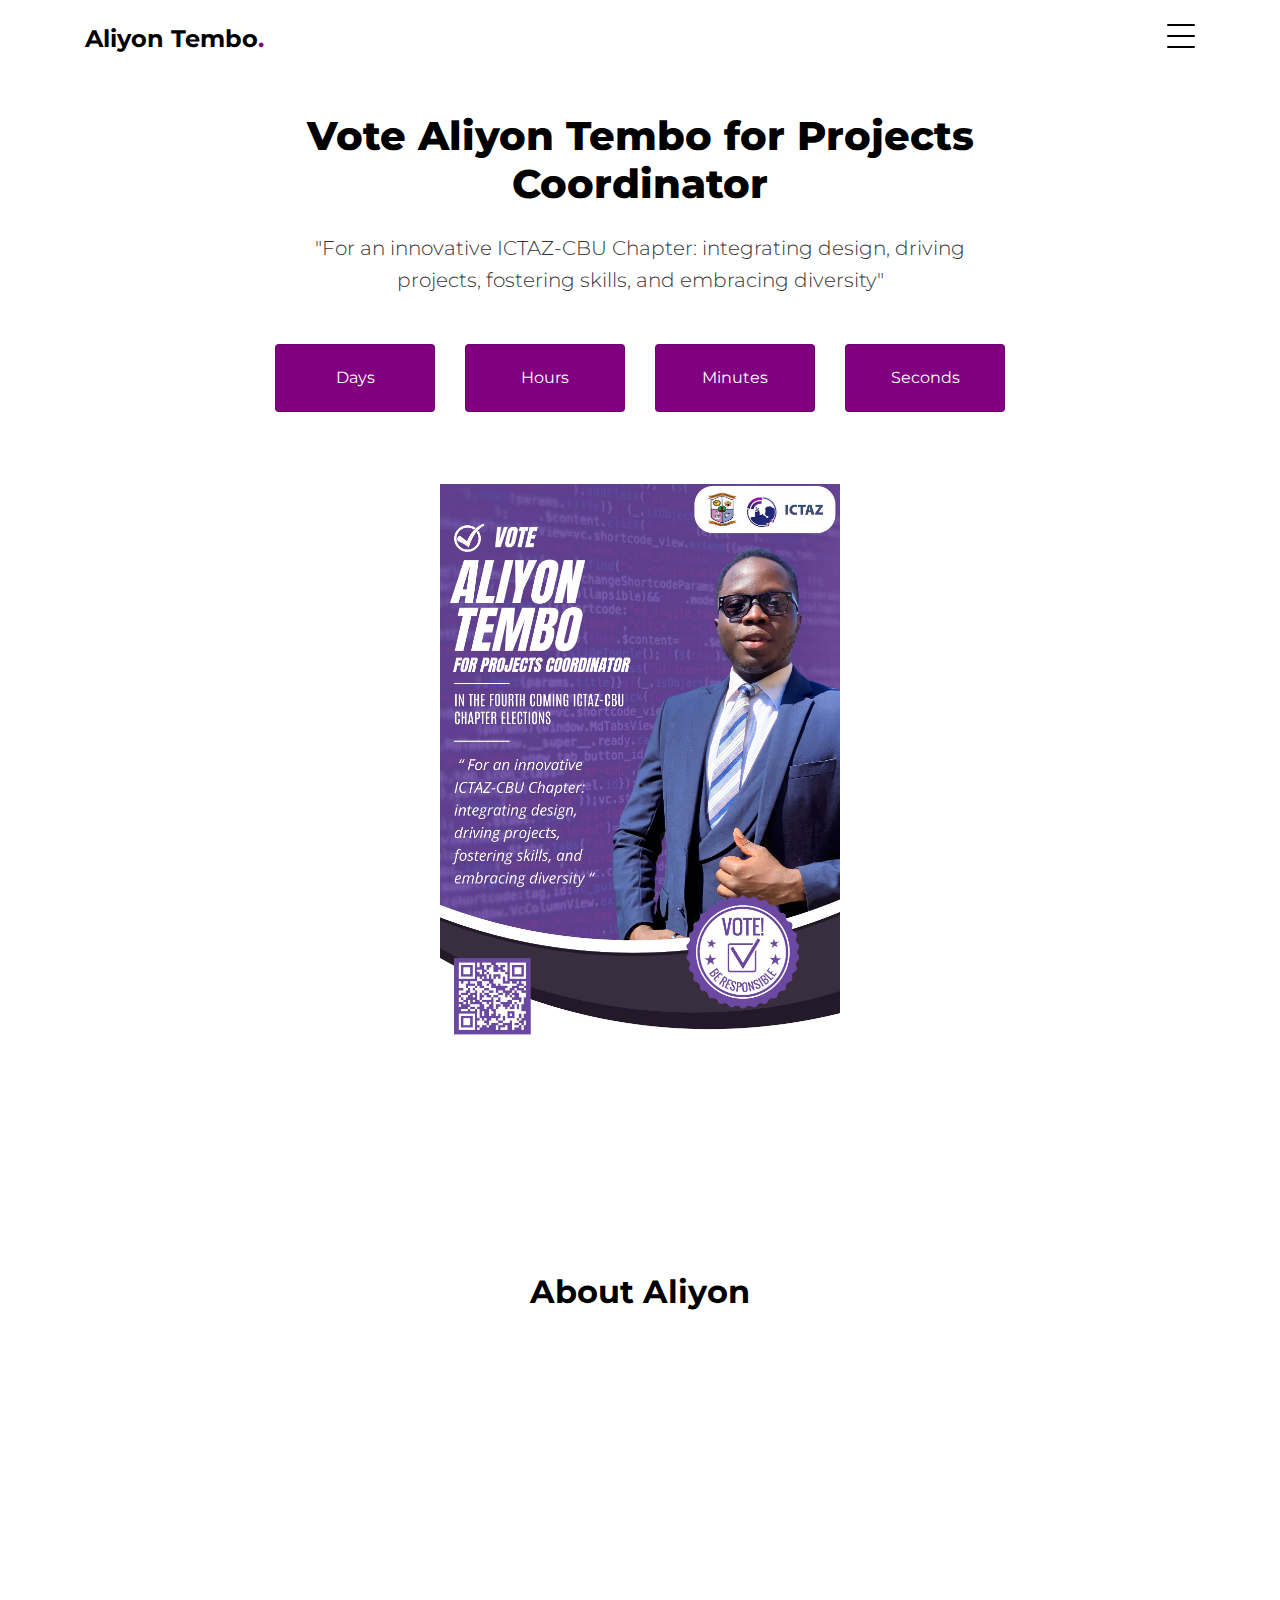
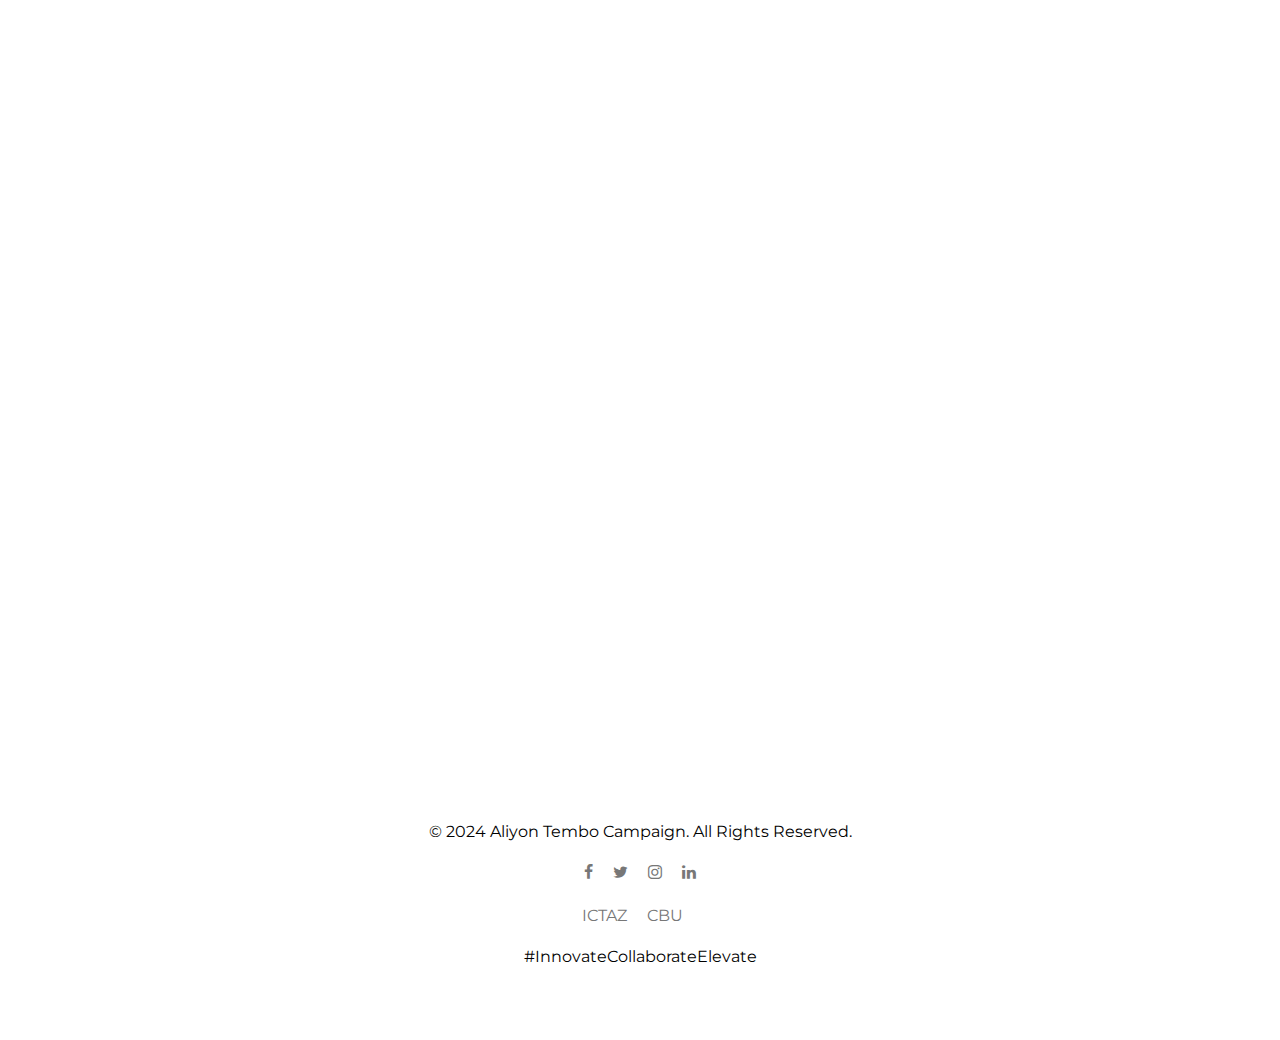
==== commit 76a1aca8: "improved" ====
--- a/campaign.html
+++ b/campaign.html
@@ -7,8 +7,8 @@
   <meta name="author" content="Aliyon Tembo">
   <link rel="shortcut icon" href="favicon.png">
 
-  <meta name="description" content="Vote Aliyon Tembo for ICTAZ-CBU Projects Coordinator" />
-  <meta name="keywords" content="Aliyon Tembo, ICTAZ-CBU, Projects Coordinator, Election" />
+  <meta name="description" content="Aliyon Tembo for ICTAZ-CBU Projects Coordinator" />
+  <meta name="keywords" content="ICTAZ, CBU, Projects Coordinator, Aliyon Tembo" />
 
   <link rel="preconnect" href="https://fonts.googleapis.com">
   <link rel="preconnect" href="https://fonts.gstatic.com" crossorigin>
@@ -23,196 +23,346 @@
   <link rel="stylesheet" href="css/aos.css">
   <link rel="stylesheet" href="css/style.css">
 
-  <title>Vote Aliyon Tembo for ICTAZ-CBU Projects Coordinator</title>
+  <title>Aliyon Tembo for Projects Coordinator</title>
   
   <style>
-    :root {
-      --primary-color: #800080; /* Purple color scheme */
-    }
+    /* Custom styles for the campaign website */
     body {
-      background-color: #f8f9fa;
-    }
-    .bg-primary {
-      background-color: var(--primary-color) !important;
-    }
-    .text-primary {
-      color: var(--primary-color) !important;
-    }
-    .btn-primary {
-      background-color: var(--primary-color);
-      border-color: var(--primary-color);
-    }
-    .btn-primary:hover {
+      font-family: 'Montserrat', sans-serif;
+      color: #000;
+    }
+    .bg-purple {
+      background-color: #800080;
+    }
+    .text-purple {
+      color: #800080;
+    }
+    .btn-purple {
+      background-color: #800080;
+      color: white;
+    }
+    .btn-purple:hover {
       background-color: #660066;
-      border-color: #660066;
-    }
+      color: white;
+    }
+    .vision-item, .project-item {
+      background: #f8f9fa;
+      border-radius: 8px;
+      padding: 20px;
+      height: 100%;
+      transition: all 0.3s ease;
+    }
+    .vision-item:hover, .project-item:hover {
+      box-shadow: 0 5px 15px rgba(0,0,0,0.1);
+      transform: translateY(-5px);
+    }
+    .vision-item img, .project-item img {
+      max-height: 150px;
+      object-fit: cover;
+      border-radius: 8px;
+    }
+    .vision-item h3, .project-item h3 {
+      margin-top: 15px;
+      font-size: 1.2rem;
+    }
+    .vision-item p, .project-item p {
+      font-size: 0.9rem;
+    }
+
+
+    #gallery-section img {
+  transition: transform 0.3s ease;
+}
+
+#gallery-section img:hover {
+  transform: scale(1.05);
+}
+
+.modal-content {
+  background-color: transparent;
+  border: none;
+}
+
+.modal-body {
+  padding: 0;
+}
   </style>
 </head>
 
 <body data-spy="scroll" data-target=".site-navbar-target" data-offset="100">
 
-  <div class="site-wrap">
-
-    <div class="site-mobile-menu site-navbar-target">
-      <div class="site-mobile-menu-header">
-        <div class="site-mobile-menu-close">
-          <span class="icofont-close js-menu-toggle"></span>
-        </div>
-      </div>
-      <div class="site-mobile-menu-body"></div>
-    </div>
+  <nav class="site-nav dark mb-5 site-navbar-target">
+    <div class="container">
+      <div class="site-navigation">
+        <a href="#home-section" class="logo m-0">Aliyon Tembo<span class="text-purple">.</span></a>
+
+        <ul class="js-clone-nav d-none d-lg-inline-none site-menu float-right">
+          <li><a href="#home-section" class="nav-link active">Home</a></li>
+          <li><a href="#about-section">About</a></li>
+          <li><a href="#vision-section">Vision</a></li>
+          <li><a href="#projects-section">Experience</a></li>
+          <li><a href="#get-involved-section">Get Involved</a></li>
+          <li><a href="#contact-section">Contact</a></li>
+        </ul>
+
+        <a href="#" class="burger ml-auto float-right site-menu-toggle js-menu-toggle d-inline-block d-lg-inline-block" data-toggle="collapse" data-target="#main-navbar">
+          <span></span>
+        </a>
+      </div>
+    </div>
+  </nav>
+
+  <div class="untree_co-section" id="home-section">
+    <div class="container">
+      <div class="row justify-content-center text-center">
+        <div class="col-lg-8">
+          <h1 class="mb-4"  style="color:#000; font-weight: 800;" data-aos="fade-up" data-aos-delay="0">Vote Aliyon Tembo for Projects Coordinator</h1>
+          <p class="lead mb-5" style="color: #333" data-aos="fade-up" data-aos-delay="100">"For an innovative ICTAZ-CBU Chapter: integrating design, driving projects, fostering skills, and embracing diversity"</p>
+          
+          <div id="countdown" class="row mb-5">
+            <div class="col-6 col-md-3 mb-4" data-aos="fade-up" data-aos-delay="200">
+              <div class="card bg-purple text-white">
+                <div class="card-body">
+                  <span id="days" class="h1"></span>
+                  <p class="mb-0">Days</p>
+                </div>
+              </div>
+            </div>
+            <div class="col-6 col-md-3 mb-4" data-aos="fade-up" data-aos-delay="300">
+              <div class="card bg-purple text-white">
+                <div class="card-body">
+                  <span id="hours" class="h1"></span>
+                  <p class="mb-0">Hours</p>
+                </div>
+              </div>
+            </div>
+            <div class="col-6 col-md-3 mb-4" data-aos="fade-up" data-aos-delay="400">
+              <div class="card bg-purple text-white">
+                <div class="card-body">
+                  <span id="minutes" class="h1"></span>
+                  <p class="mb-0">Minutes</p>
+                </div>
+              </div>
+            </div>
+            <div class="col-6 col-md-3 mb-4" data-aos="fade-up" data-aos-delay="500">
+              <div class="card bg-purple text-white">
+                <div class="card-body">
+                  <span id="seconds" class="h1"></span>
+                  <p class="mb-0">Seconds</p>
+                </div>
+              </div>
+            </div>
+          </div>
+
+          <img src="images/campaign.jpg" alt="Aliyon Tembo" class="img-fluid" data-aos="fade-up" data-aos-delay="600" style="max-width: 400px;">
+        </div>
+      </div>
+    </div>
+  </div>
+
+  <div class="untree_co-section" id="abouts-section">
+    <div class="container">
+      <div class="row">
+        <div class="col-lg-12 text-center">
+          <h2 class="section-title mb-3" style="color: #000; font-weight: 700; data-aos="fade-up" data-aos-delay="0">About Aliyon</h2>
+        </div>
+        <div class="col-lg-8 mx-auto text-center">
+          <p data-aos="fade-up" data-aos-delay="100">I'm a second-year Computer Engineering student with a passion for technology and innovation. As a UI/UX Designer and Fullstack Developer, I bring a unique blend of technical skills and creative problem-solving to the table. Currently, I serve as a Product Designer at TechIQ, where I've had the opportunity to lead impactful projects and drive technological advancements.</p>
+        </div>
+      </div>
+
+      <div class="row">
+        <div class="col-lg-4 col-md-6 mb-4" data-aos="fade-up" data-aos-delay="100">
+          <a href="#" data-toggle="modal" data-target="#imageModal" data-image="images/img_1 (1).jpg">
+            <img src="images/img_1 (1).jpg" alt="Gallery Image 1" class="img-fluid rounded">
+          </a>
+        </div>
+        <div class="col-lg-4 col-md-6 mb-4" data-aos="fade-up" data-aos-delay="200">
+          <a href="#" data-toggle="modal" data-target="#imageModal" data-image="images/img_1 (2).jpg">
+            <img src="images/img_1 (2).jpg" alt="Gallery Image 2" class="img-fluid rounded">
+          </a>
+        </div>
+        <div class="col-lg-4 col-md-6 mb-4" data-aos="fade-up" data-aos-delay="300">
+          <a href="#" data-toggle="modal" data-target="#imageModal" data-image="images/img_3 (2).jpg">
+            <img src="images/img_3 (2).jpg" alt="Gallery Image 3" class="img-fluid rounded">
+          </a>
+        </div>
+        <!-- Add more gallery items as needed -->
+      </div>
+    </div>
+  </div>
   
-    <nav class="site-nav dark mb-5 site-navbar-target">
-      <div class="container">
-        <div class="site-navigation">
-          <a href="#home" class="logo m-0">Aliyon Tembo<span class="text-primary">.</span></a>
-
-          <ul class="js-clone-nav d-none d-lg-inline-none site-menu float-right">
-            <li><a href="#home" class="nav-link">Home</a></li>
-            <li><a href="#about" class="nav-link">About Aliyon</a></li>
-            <li><a href="#vision" class="nav-link">Vision & Goals</a></li>
-            <li><a href="#projects" class="nav-link">Projects & Experience</a></li>
-            <li><a href="#get-involved" class="nav-link">Get Involved</a></li>
-            <li><a href="#contact" class="nav-link">Contact</a></li>
+  <!-- Modal for larger image view -->
+  <div class="modal fade" id="imageModal" tabindex="-1" role="dialog" aria-labelledby="imageModalLabel" aria-hidden="true">
+    <div class="modal-dialog modal-lg" role="document">
+      <div class="modal-content">
+        <div class="modal-body">
+          <img src="" class="img-fluid" id="modalImage">
+        </div>
+      </div>
+    </div>
+  </div>
+
+  <div class="untree_co-section" id="vision-section">
+    <div class="container">
+      <div class="row">
+        <div class="col-lg-12 text-center">
+          <h2 class="section-title mb-5" style="color: #000; font-weight: 700;" data-aos="fade-up" data-aos-delay="0">Vision & Goals</h2>
+        </div>
+      </div>
+      <div class="row">
+        <div class="col-lg-4 mb-4" data-aos="fade-up" data-aos-delay="100">
+          <div class="vision-item text-center">
+            <img src="images/wayfarer.jpg" alt="Impactful Projects" class="img-fluid mb-3">
+            <h3>Impactful Projects</h3>
+            <p>Launch projects aligned with industry needs</p>
+          </div>
+        </div>
+        <div class="col-lg-4 mb-4" data-aos="fade-up" data-aos-delay="200">
+          <div class="vision-item text-center">
+            <img src="images/2.jpg" alt="Foster Innovation" class="img-fluid mb-3">
+            <h3>Foster Innovation</h3>
+            <p>Promote creative problem-solving initiatives</p>
+          </div>
+        </div>
+        <div class="col-lg-4 mb-4" data-aos="fade-up" data-aos-delay="300">
+          <div class="vision-item text-center">
+            <img src="images/7.jpeg" alt="Strategic Partnerships" class="img-fluid mb-3">
+            <h3>Strategic Partnerships</h3>
+            <p>Build connections with diverse organizations</p>
+          </div>
+        </div>
+      </div>
+      <div class="row">
+        <div class="col-lg-6 mb-4" data-aos="fade-up" data-aos-delay="400">
+          <div class="vision-item text-center">
+            <img src="images/5.jpg" alt="Skill Development" class="img-fluid mb-3">
+            <h3>Skill Development</h3>
+            <p>Promote inclusive learning through workshops and mentorship</p>
+          </div>
+        </div>
+        <div class="col-lg-6 mb-4" data-aos="fade-up" data-aos-delay="500">
+          <div class="vision-item text-center">
+            <img src="images/1.jpg" alt="Diversity and Inclusion" class="img-fluid mb-3">
+            <h3>Diversity and Inclusion</h3>
+            <p>Champion diversity in all aspects of our work</p>
+          </div>
+        </div>
+      </div>
+    </div>
+  </div>
+
+
+  <div class="untree_co-section bg-light" id="design-club-section">
+    <div class="container">
+      <div class="row">
+        <div class="col-lg-12 text-center">
+          <h2 class="section-title mb-5" style="color:#000; font-weight: 700;" data-aos="fade-up" data-aos-delay="0">Design Club Initiative</h2>
+        </div>
+      </div>
+      <div class="row align-items-center">
+        <div class="col-lg-6" data-aos="fade-up" data-aos-delay="100">
+          <img src="images/design.jpeg" alt="Design Club Illustration" class="img-fluid rounded">
+        </div>
+        <div class="col-lg-6" data-aos="fade-up" data-aos-delay="200">
+          <h3 class="mb-4" style="color: #6666;">Bridging Design and Technology</h3>
+          <p>As part of our vision to foster innovation and create well-rounded professionals, we plan to launch a dedicated design club. This initiative aims to:</p>
+          <ul>
+            <li>Provide a platform for students to explore the intersection of design and technology</li>
+            <li>Organize workshops and seminars on UI/UX design, graphic design, and design thinking</li>
+            <li>Collaborate with tech projects to ensure user-centric and aesthetically pleasing outcomes</li>
+            <li>Host design challenges and hackathons to solve real-world problems</li>
+            <li>Invite industry experts to share insights on the importance of design in tech</li>
           </ul>
-
-          <a href="#" class="burger ml-auto float-right site-menu-toggle js-menu-toggle d-inline-block d-lg-inline-block" data-toggle="collapse" data-target="#main-navbar">
-            <span></span>
-          </a>
-        </div>
-      </div>
-    </nav>
-
-    <div class="untree_co-section" id="home">
-      <div class="container">
-        <div class="row justify-content-center text-center">
-          <div class="col-lg-8">
-            <h1 class="mb-4" data-aos="fade-up" data-aos-delay="0">Vote Aliyon Tembo for Projects Coordinator</h1>
-            <p class="lead mb-5" data-aos="fade-up" data-aos-delay="100">Innovate. Collaborate. Elevate.</p>
-            
-            <div class="mb-5" data-aos="fade-up" data-aos-delay="200">
-              <img src="images/campaign.jpg" alt="Aliyon Tembo" class="img-fluid" style="max-width: 500px;">
-            </div>
-
-            <div id="countdown" class="row mb-5">
-              <div class="col-6 col-md-3 mb-4" data-aos="fade-up" data-aos-delay="200">
-                <div class="card">
-                  <div class="card-body">
-                    <span id="days" class="h1"></span>
-                    <p class="mb-0">Days</p>
-                  </div>
-                </div>
-              </div>
-              <div class="col-6 col-md-3 mb-4" data-aos="fade-up" data-aos-delay="300">
-                <div class="card">
-                  <div class="card-body">
-                    <span id="hours" class="h1"></span>
-                    <p class="mb-0">Hours</p>
-                  </div>
-                </div>
-              </div>
-              <div class="col-6 col-md-3 mb-4" data-aos="fade-up" data-aos-delay="400">
-                <div class="card">
-                  <div class="card-body">
-                    <span id="minutes" class="h1"></span>
-                    <p class="mb-0">Minutes</p>
-                  </div>
-                </div>
-              </div>
-              <div class="col-6 col-md-3 mb-4" data-aos="fade-up" data-aos-delay="500">
-                <div class="card">
-                  <div class="card-body">
-                    <span id="seconds" class="h1"></span>
-                    <p class="mb-0">Seconds</p>
-                  </div>
-                </div>
-              </div>
-            </div>
-          </div>
-        </div>
-      </div>
-    </div>
-
-    <div class="untree_co-section bg-light" id="about">
-      <div class="container">
-        <div class="row justify-content-center text-center mb-5">
-          <div class="col-lg-8">
-            <h2 class="mb-4" data-aos="fade-up" data-aos-delay="0">About Aliyon</h2>
-            <p data-aos="fade-up" data-aos-delay="100">Aliyon Tembo is a second-year Computer Engineering student with a passion for technology and innovation. As a UI/UX Designer and Fullstack Developer, Aliyon brings a wealth of experience to the role of Projects Coordinator. Currently serving as a Product Designer at TechIQ, Aliyon is well-equipped to lead ICTAZ-CBU into a new era of technological advancement.</p>
-          </div>
-        </div>
-      </div>
-    </div>
-
-    <div class="untree_co-section" id="vision">
-      <div class="container">
-        <div class="row justify-content-center text-center mb-5">
-          <div class="col-lg-8">
-            <h2 class="mb-4" data-aos="fade-up" data-aos-delay="0">Vision & Goals</h2>
-            <ul class="list-unstyled" data-aos="fade-up" data-aos-delay="100">
-              <li>Launching impactful projects</li>
-              <li>Fostering innovation</li>
-              <li>Building strategic partnerships</li>
-              <li>Promoting inclusive skill development</li>
-              <li>Championing diversity and inclusion</li>
-            </ul>
-            <p data-aos="fade-up" data-aos-delay="200">Our ultimate goal is to position ICTAZ-CBU as a leader in technology and innovation, setting new standards for excellence in the field.</p>
-          </div>
-        </div>
-      </div>
-    </div>
-
-    <div class="untree_co-section bg-light" id="projects">
-      <div class="container">
-        <div class="row justify-content-center text-center mb-5">
-          <div class="col-lg-8">
-            <h2 class="mb-4" data-aos="fade-up" data-aos-delay="0">Projects & Experience</h2>
-            <p data-aos="fade-up" data-aos-delay="100">Aliyon has a proven track record of leading successful projects, including the NIKE Dropshipping project in Sweden. This international experience demonstrates Aliyon's ability to manage complex initiatives and collaborate across borders.</p>
-            <!-- Add more projects and experiences here -->
-          </div>
-        </div>
-      </div>
-    </div>
-
-    <div class="untree_co-section" id="get-involved">
-      <div class="container">
-        <div class="row justify-content-center text-center mb-5">
-          <div class="col-lg-8">
-            <h2 class="mb-4" data-aos="fade-up" data-aos-delay="0">Get Involved</h2>
-            <p data-aos="fade-up" data-aos-delay="100">Join our campaign and help shape the future of ICTAZ-CBU! Sign up to volunteer or support our initiatives.</p>
-            <form class="subscribe-form" data-aos="fade-up" data-aos-delay="200">
-              <div class="form-group">
-                <input type="email" class="form-control" placeholder="Enter your email">
-                <button type="submit" class="btn btn-primary">Join the Team</button>
-              </div>
-            </form>
-          </div>
-        </div>
-      </div>
-    </div>
-
-    <div class="untree_co-section bg-light" id="contact">
-      <div class="container">
-        <div class="row justify-content-center text-center mb-5">
-          <div class="col-lg-8">
-            <h2 class="mb-4" data-aos="fade-up" data-aos-delay="0">Contact Us</h2>
-            <p data-aos="fade-up" data-aos-delay="100">Have questions or want to learn more? Get in touch with us!</p>
-            <form class="contact-form" data-aos="fade-up" data-aos-delay="200">
-              <div class="form-group">
-                <input type="text" class="form-control" placeholder="Your Name">
-              </div>
-              <div class="form-group">
-                <input type="email" class="form-control" placeholder="Your Email">
-              </div>
-              <div class="form-group">
-                <textarea class="form-control" rows="5" placeholder="Your Message"></textarea>
-              </div>
-              <button type="submit" class="btn btn-primary">Send Message</button>
-            </form>
-          </div>
-        </div>
-      </div>
-    </div>
+          <p>By bridging the gap between design and technology, we aim to produce innovators who can create not just functional, but also intuitive and beautiful solutions.</p>
+        </div>
+      </div>
+    </div>
+  </div>
+
+  <div class="untree_co-section" id="projects-section">
+    <div class="container">
+      <div class="row">
+        <div class="col-lg-12 text-center">
+          <h2 class="section-title mb-5" data-aos="fade-up" data-aos-delay="0">Projects & Experience</h2>
+        </div>
+      </div>
+      <div class="row">
+        <div class="col-lg-6 mb-4" data-aos="fade-up" data-aos-delay="100">
+          <div class="project-item">
+            <img src="images/Nike.png" alt="NIKE Dropshipping Project" class="img-fluid mb-3">
+            <h3>NIKE Dropshipping Project</h3>
+            <p>Led the development of an automation bot to help streamline the Dropshipping process at Nike.</p>
+          </div>
+        </div>
+        <div class="col-lg-6 mb-4" data-aos="fade-up" data-aos-delay="200">
+          <div class="project-item">
+            <img src="images/event.jpeg" alt="TechIQ Product Design" class="img-fluid mb-3">
+            <h3>TechIQ Product Design</h3>
+            <p>Currently serving as a Product Designer at TechIQ, where I've contributed to multiple innovative projects and honed my leadership skills.</p>
+          </div>
+        </div>
+      </div>
+    </div>
+  </div>
+
+  <div class="untree_co-section bg-light" id="get-involved-section">
+    <div class="container">
+      <div class="row">
+        <div class="col-lg-12 text-center">
+          <h2 class="section-title mb-3" data-aos="fade-up" data-aos-delay="0">Get Involved</h2>
+        </div>
+        <div class="col-lg-8 mx-auto">
+          <p data-aos="fade-up" data-aos-delay="100">Join our campaign and help shape the future of ICTAZ-CBU! We're looking for passionate individuals to support our vision.</p>
+          <form class="volunteer-form" data-aos="fade-up" data-aos-delay="200">
+            <div class="form-group">
+              <input type="email" class="form-control" placeholder="Enter your email">
+              <button type="submit" class="btn btn-purple mt-3">Join the Campaign</button>
+            </div>
+          </form>
+        </div>
+      </div>
+    </div>
+  </div>
+
+  <div class="untree_co-section" id="contact-section">
+    <div class="container">
+      <div class="row">
+        <div class="col-lg-12 text-center">
+          <h2 class="section-title mb-3" data-aos="fade-up" data-aos-delay="0">Contact</h2>
+        </div>
+        <div class="col-lg-8 mx-auto">
+          <form action="https://formspree.io/f/mdkngjne" method="POST" class="contact-form" data-aos="fade-up" data-aos-delay="100">
+            <div class="row">
+              <div class="col-6">
+                <div class="form-group">
+                  <label class="text-black" for="fname">First name</label>
+                  <input type="text" class="form-control" id="fname" name="First name">
+                </div>
+              </div>
+              <div class="col-6">
+                <div class="form-group">
+                  <label class="text-black" for="lname">Last name</label>
+                  <input type="text" class="form-control" id="lname" name="Last name">
+                </div>
+              </div>
+            </div>
+            <div class="form-group">
+              <label class="text-black" for="email">Email address</label>
+              <input type="email" class="form-control" id="email" name="email">
+            </div>
+
+            <div class="form-group">
+              <label class="text-black" for="message">Message</label>
+              <textarea name="" class="form-control" id="message" name="message" cols="30" rows="5"></textarea>
+            </div>
+
+            <button type="submit" class="btn btn-purple">Send Message</button>
+          </form>
+        </div>
+      </div>
+    </div>
+  </div>
 
     <div class="site-footer">
       <div class="container">
@@ -268,6 +418,19 @@
         document.getElementById("countdown").innerHTML = "ELECTION DAY";
       }
     }, 1000);
+
+
+
+
+  $(document).ready(function() {
+  $('#imageModal').on('show.bs.modal', function (event) {
+    var button = $(event.relatedTarget);
+    var imageUrl = button.data('image');
+    var modal = $(this);
+    modal.find('#modalImage').attr('src', imageUrl);
+  });
+});
+
   </script>
 
 </body>
